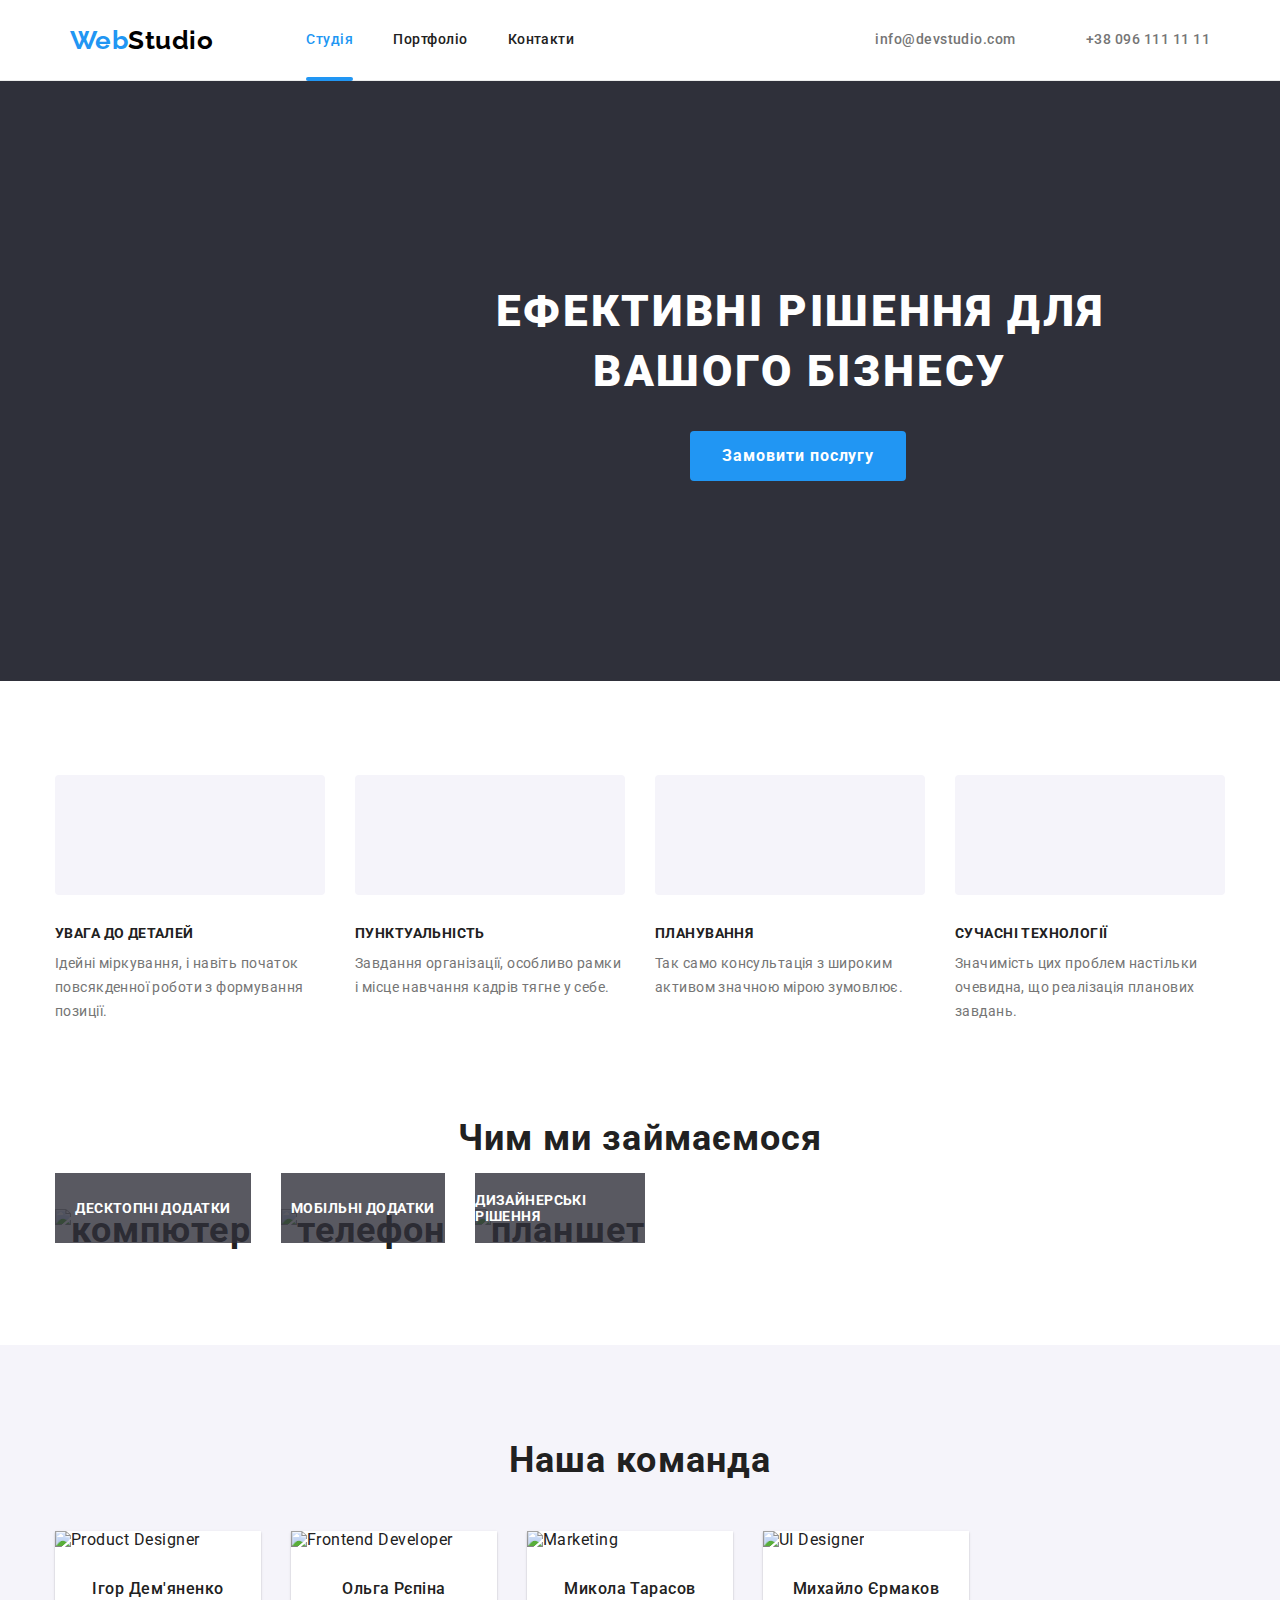
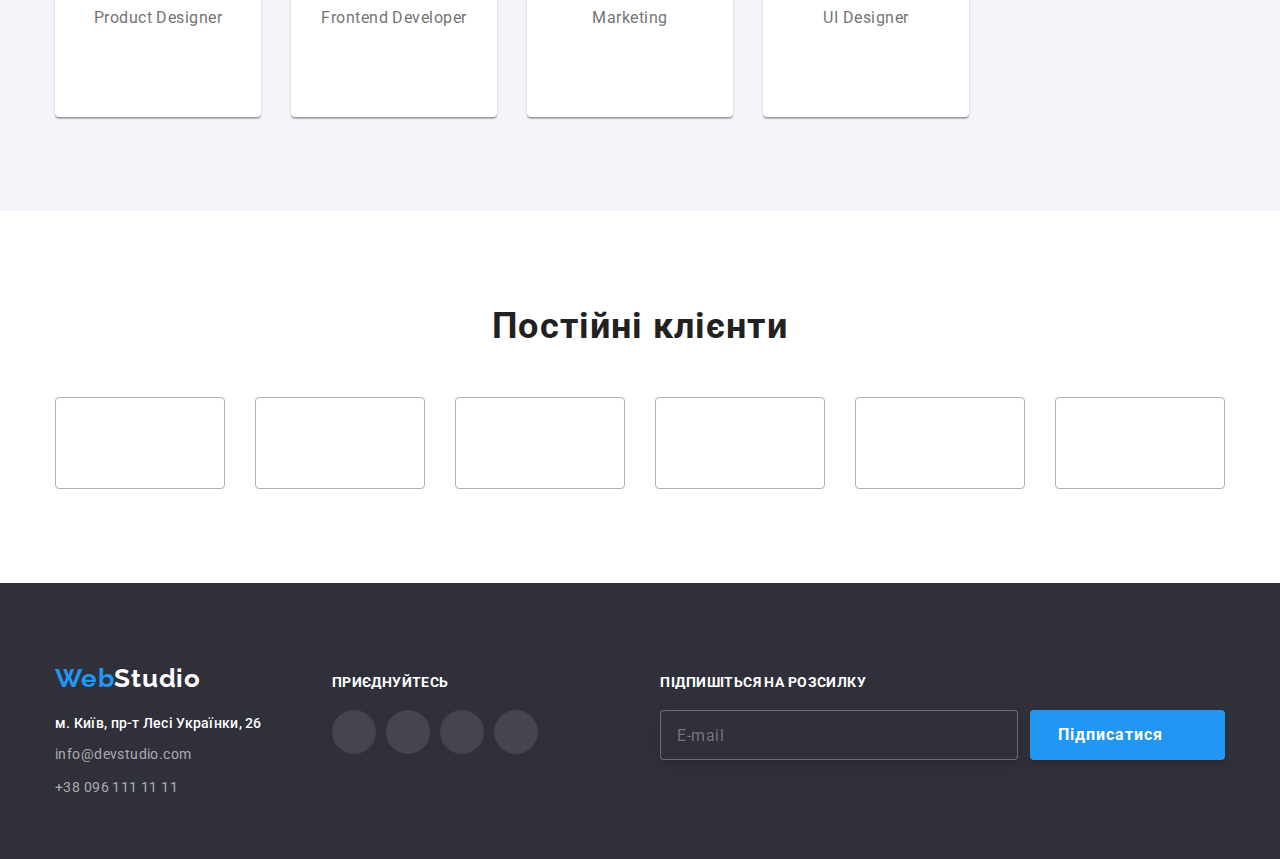
==== index.html @ cbb106f1 "home.7" ====
<!DOCTYPE html>
<html lang="uk">
	<head>
		<meta charset="UTF-8">
		<meta http-equiv="X-UA-Compatible" content="IE=edge">
		<meta name="viewport" content="width=device-width, initial-scale=1.0">
		<title>Portfolio</title>
		<link rel="stylesheet" href="https://cdn.jsdelivr.net/npm/modern-normalize@1.1.0/modern-normalize.min.css">
		<link rel="stylesheet" href="./css/main.min.css">
		<link rel="preconnect" href="https://fonts.googleapis.com">
		<link rel="preconnect" href="https://fonts.gstatic.com" crossorigin>
		<link
			href="https://fonts.googleapis.com/css2?family=Raleway:wght@700&family=Roboto:wght@400;500;700;900&display=swap" rel="stylesheet">
	</head>
	<body class="body">
		<header class="header">
			<div class="container header__container">
				<nav class="header__nav">
				  <a href="./index.html" class="header__logo link"> <span>Web</span>Studio</a>
				  <ul class="header__list list">
					<li class="header__item">
					  <a href="./index.html" class="header__link link header__current">Студія</a>
					</li>
					<li class="header__item">
					  <a href="./portfolio.html" class="header__link link">Портфоліо</a>
					</li>
					<li class="header__item"><a href="#" class="header__link link">Контакти</a></li>
				  </ul>
				</nav>
				<ul class="header__contacts list">
				  <li class="header__contacts-item">
					<a href="mailtu:info@devstudio.com" class="header__contacts-link link">
					  <svg class="header__contacts-icon header__icon-mail" >
						<use href="./images/icons.svg#icon-envelope"></use>
					  </svg>
					  <span>info@devstudio.com</span>
					</a>
				  </li>
				  <li class="header__contacts-item">
					<a href="tel:+380961111111" class="header__contacts-link link">
					  <svg class="header__contacts-icon header__icon-tel">
						<use href="./images/icons.svg#icon-smartphone"></use>
					  </svg>
					  <span>+38 096 111 11 11</span>
					</a>
				  </li>
				</ul>
			  </div>
			
		</header>
		<main>
			<section class="hero">
				<div class="container">
					<h1 class="hero__title">Ефективні рішення для вашого бізнесу</h1>
					<button class="hero__button" data-modal-open type="button"><span>Замовити послугу</span> </button>
				</div>
			</section>
			<section class="benefits">
				<div class="container">
				  <h2 class="visually-hidden">Наші переваги</h2>
				  <ul class="benefits__list list">
					<li class="benefits__item">
					  <div class="benefits__wrapper-icon">
						<svg class="benefits__icon">
						  <use href="./images/icons.svg#icon-antenna"></use>
						</svg>
					  </div>
					  <h3>УВАГА ДО ДЕТАЛЕЙ</h3>
					  <p >Ідейні міркування, і навіть початок повсякденної роботи з формування позиції.</p>
					</li>
					<li class="benefits__item">
					  <div class="benefits__wrapper-icon">
						<svg class="benefits__icon">
						  <use href="./images/icons.svg#icon-clock"></use>
						</svg>
					  </div>
					  <h3>ПУНКТУАЛЬНІСТЬ</h3>
					  <p>Завдання організації, особливо рамки і місце навчання кадрів тягне у себе.</p>
					</li>
					<li class="benefits__item">
					  <div class="benefits__wrapper-icon">
						<svg class="benefits__icon">
						  <use href="./images/icons.svg#icon-diagram"></use>
						</svg>
					  </div>
					  <h3>ПЛАНУВАННЯ</h3>
					  <p>Так само консультація з широким активом значною мірою зумовлює.</p>
					</li>
					<li class="benefits__item">
					  <div class="benefits__wrapper-icon">
						<svg class="benefits__icon">
						  <use href="./images/icons.svg#icon-astronaut"></use>
						</svg>
					  </div>
					  <h3>СУЧАСНІ ТЕХНОЛОГІЇ</h3>
					  <p>Значимість цих проблем настільки очевидна, що реалізація планових завдань.</p>
					</li>
				  </ul>
				</div>
			  </section>
			<section class="work">
				<div class="container">
					<h2 class="title work__title">Чим ми займаємося</h2>
				<ul class="work__list">
					<li class="list">
						<div class="work__card"><p class="work__text ">Десктопні додатки</p></div>
						<img src="images/box1.jpg" width="370" alt="компютер">
					</li>
					<li class="list work__picture">
						<div class="work__card"><p class="work__text ">Мобільні додатки</p></div>
						<img src="images/box2.jpg" width="370" alt="телефон">
					</li>
					<li class="list">
						<div class="work__card"><p class="work__text">Дизайнерські рішення</p></div>
						<img src="images/box3.jpg" width="370" alt="планшет">
					</li>
				</ul>
				</div>
			
			</section>
			<section class="team">
				<div class="container"><h2 class="team__title">Наша команда</h2>
					<ul class="team__set">
						<li class="list team__card">
							<img src="images/img4.jpg" alt="Product Designer" width="270">
							<div class="team__content">
								<h3 class="team__name">Ігор Дем'яненко</h3>
								<p class="team__work">Product Designer</p>
							
							<ul class="team__social list">
								<li class="team__social-item"><a href="" class="team__social-link link">
									<svg class="team__social-icons" width="20" height="20">
										<use href="./images/icons.svg#icon-instagram"></use>
									</svg>
								</a></li>
								<li class="team__social-item"><a href="" class="team__social-link link">			
									<svg class="team__social-icons" width="20" height="20">
										<use href="./images/icons.svg#icon-twitter"></use>
									</svg>
								</a></li>
								<li class="team__social-item"><a href="" class="team__social-link link">										
									<svg class="team__social-icons" width="20" height="20">
										<use href="./images/icons.svg#icon-facebook"></use>
									</svg>
								</a></li>
								<li class="team__social-item"><a href="" class="team__social-link link">									
									<svg class="team__social-icons" width="20" height="20">
										<use href="./images/icons.svg#icon-linkedin"></use>
									</svg>
								</a></li>
							</ul>
						</div>
						</li>
						<li class="list team__card">
							<img src="images/img1.jpg" alt="Frontend Developer" width="270">
							<div class="team__content">
								<h3 class="team__name">Ольга Рєпіна</h3>
								<p class="team__work">Frontend Developer</p>
								<ul class="team__social list">
									<li class="team__social-item"><a href="" class="team__social-link link">
										<svg class="team__social-icons" width="20" height="20">
											<use href="./images/icons.svg#icon-instagram"></use>
										</svg>
									</a></li>
									<li class="team__social-item"><a href="" class="team__social-link link">			
										<svg class="team__social-icons" width="20" height="20">
											<use href="./images/icons.svg#icon-twitter"></use>
										</svg>
									</a></li>
									<li class="team__social-item"><a href="" class="team__social-link link">										
										<svg class="team__social-icons" width="20" height="20">
											<use href="./images/icons.svg#icon-facebook"></use>
										</svg>
									</a></li>
									<li class="team__social-item"><a href="" class="team__social-link link">									
										<svg class="team__social-icons" width="20" height="20">
											<use href="./images/icons.svg#icon-linkedin"></use>
										</svg>
									</a></li>
								</ul>
							</div>
						</li>
						<li class="list team__card">
							<img src="images/img2.jpg" alt="Marketing" width="270">
							<div class="team__content">
								<h3 class="team__name">Микола Тарасов</h3>
								<p class="team__work">Marketing</p>
								<ul class="team__social list">
									<li class="team__social-item"><a href="" class="team__social-link link">
										<svg class="team__social-icons" width="20" height="20">
											<use href="./images/icons.svg#icon-instagram"></use>
										</svg>
									</a></li>
									<li class="team__social-item"><a href="" class="team__social-link link">			
										<svg class="team__social-icons" width="20" height="20">
											<use href="./images/icons.svg#icon-twitter"></use>
										</svg>
									</a></li>
									<li class="team__social-item"><a href="" class="team__social-link link">										
										<svg class="team__social-icons" width="20" height="20">
											<use href="./images/icons.svg#icon-facebook"></use>
										</svg>
									</a></li>
									<li class="team__social-item"><a href="" class="team__social-link link">									
										<svg class="team__social-icons" width="20" height="20">
											<use href="./images/icons.svg#icon-linkedin"></use>
										</svg>
									</a></li>
								</ul>
							</div>
						</li>
						<li class="list team__card">
							<img src="images/img3.jpg" alt="UI Designer" width="270">
							<div class="team__content">
								<h3 class="team__name">Михайло Єрмаков</h3>
								<p class="team__work">UI Designer</p>
								<ul class="team__social list">
									<li class="team__social-item"><a href="" class="team__social-link link">
										<svg class="team__social-icons" width="20" height="20">
											<use href="./images/icons.svg#icon-instagram"></use>
										</svg>
									</a></li>
									<li class="team__social-item"><a href="" class="team__social-link link">			
										<svg class="team__social-icons" width="20" height="20">
											<use href="./images/icons.svg#icon-twitter"></use>
										</svg>
									</a></li>
									<li class="team__social-item"><a href="" class="team__social-link link">										
										<svg class="team__social-icons" width="20" height="20">
											<use href="./images/icons.svg#icon-facebook"></use>
										</svg>
									</a></li>
									<li class="team__social-item"><a href="" class="team__social-link link">									
										<svg class="team__social-icons" width="20" height="20">
											<use href="./images/icons.svg#icon-linkedin"></use>
										</svg>
									</a></li>
								</ul>
							</div>
						</li>
					</ul>
				</div>
				
			</section>
			<section class="clients ">
				<div class="container">
				  <h2 class="clients__titel">Постійні клієнти</h2>
				  <ul class="clients__list list">
					<li class="clients__item">
					  <a href="" class="clients__link">
						<svg class="clients__icon" 	width="106" 
						height="60">
						  <use href="./images/icons.svg#icon-group-yasco"></use>
						</svg>
					  </a>
					</li>
					<li class="clients__item">
					  <a href="" class="clients__link">
						<svg class="clients__icon" width="106" 
						height="60">
						  <use href="./images/icons.svg#icon-group-tagline-here"></use>
						</svg>
					  </a>
					</li>
					<li class="clients__item">
					  <a href="" class="clients__link">
						<svg class="clients__icon" width="106" 
						height="60">
						  <use href="./images/icons.svg#icon-group-company"></use>
						</svg>
					  </a>
					</li>
					<li class="clients__item">
					  <a href="" class="clients__link">
						<svg class="clients__icon" width="106" 
						height="60">
						  <use href="./images/icons.svg#icon-group-foster"></use>
						</svg>
					  </a>
					</li>
					<li class="clients__item">
					  <a href="" class="clients__link">
						<svg class="clients__icon" width="106" 
						height="60">
						  <use href="./images/icons.svg#icon-group-brand"></use>
						</svg>
					  </a>
					</li>
					<li class="clients__item">
					  <a href="" class="clients__link">
						<svg class="clients__icon" width="106" 
						height="60">
						  <use href="./images/icons.svg#icon-group-tagline"></use>
						</svg>
					  </a>
					</li>
				  </ul>
				</div>
			  </section>
		</main>
		<footer class="footer">
			
				<address class="footer__adress">
					<div class="container footer__box">
						<div>
							<a class=" footer__logo link" href="">Web<span class="footer__span">Studio</span>
				 			 </a>
					<ul class="link footer__link">
						<li class="list">
							<a
								class="footer__first-list footer__contacts  link"
								href="https://www.google.com/maps/d/embed?mid=10uSM3H-mIU3GznYo2szRIEphczw&hl=en_US&ehbc=2E312F"
								target="_blank"
								rel="noopener noreferrer nofolow"
							>
								м. Київ, пр-т Лесі Українки, 26
							</a>
						</li>
						<li class="list footer__second-list">
							<a class="footer__mail-tel footer__contacts link " href="mailto:info@devstudio.com">info@devstudio.com</a>
						</li>
						<li class="list">
							<a class="footer__mail-tel footer__contacts  link" href="tel:+380961111111">+38 096 111 11 11</a>
						</li>
					</ul>
				          </div>
				<div class=" footer__social">
					<p class="footer__text">ПРИЄДНУЙТЕСЬ</p>
					<ul class="social">
						<li class="social__item list"><a class="social__link" href=""><svg class="social__icons" width="20" height="20">
							<use href="./images/icons.svg#icon-instagram"></use>
						</svg></a></li>
						<li class="social__item list"><a class="social__link" href=""><svg class="social__icons" width="20" height="20">
							<use href="./images/icons.svg#icon-twitter"></use>
						</svg></a></li>
						<li class="social__item list"><a class="social__link" href=""><svg class="social__icons" width="20" height="20">
							<use href="./images/icons.svg#icon-facebook"></use>
						</svg></a></li>
						<li class="social__item list"><a class="social__link" href=""><svg class="social__icons" width="20" height="20">
							<use href="./images/icons.svg#icon-linkedin"></use>
						</svg></a></li>
					</ul>
				</div>
				<div class="footer__sign">
				<p class="footer__text-sign">Підпишіться на розсилку</p>
				<div class="footer__sign-div">
					<label><input 
						id="E-mail"
						class="footer__input"
						name="E-mail" 
						required
						placeholder="E-mail">
					</label>
						<button type="submit" class="footer__sign-button">
							Підписатися
						<svg class="footer__sign-icon" width="24" height="24">
							<use href="./images/icons.svg#icon-send"></use>
						</svg>
						</button>
					
					</div>
				</div>
			</div>
			</address>
	
	</footer>
	<div class="backdrop is-hidden" data-modal>
		<div class="modal ">
			<button class="modal__button " data-modal-close>
				<svg class="modal__icon" width="18" height="18">
					<use href="./images/icons.svg#icon-close"></use>
				</svg>
			
			</button>
			<form name="contact-centr">
				<p class="modal__title">Залиште свої дані, ми вам передзвонимо</p>
				<label for="user-name" class="modal__lable"><span class="modal__text">Ім'я</span></label>
				<div class="modal__input-svg">
				<input 
					id="user-name"
					name="user-name" 
					type="text" 
					class="modal__input"
					autofocus
					required>
					<svg class="modal__icon-svg" width="18" height="18">
						<use href="./images/icons.svg#icon-person-black"></use>
					</svg>
				</div>
				<label for="user-tel" class="lable-one"><span class="modal__text">Телефон</span></label>
				<div class="modal__input-svg">
				<input 
					id="user-tel"
					name="user-tel" 
					type="tel" 
					class="modal__input"
					required>
					<svg class="modal__icon-svg" width="18" height="18">
						<use href="./images/icons.svg#icon-phone-black"></use>
					</svg>
				</div>
				<label for="user-mail" class="lable-one"> <span class="modal__text">Пошта</span></label>
				<div class="modal__input-svg last-input">
				<input 
					id="user-mail"
					name="user-mail" 
					type="email" 
					class="modal__input"
					required>
					<svg class="modal__icon-svg" width="18" height="18">
						<use href="./images/icons.svg#icon-email-black" ></use>
					</svg>
				</div>
				<label for="textarea" ><span class="modal__text">Коментар</span>
					<textarea 
					id="textarea"
					name="user-coment" 
					placeholder="Введіть текст" 
					class="modal__textarea"></textarea></label>
			
				<div class="modal__checkbox">
					<input 
					id="checkbox" 
					type="checkbox" 
					name="checkbox" 
					class="visually-hidden" 
					required>
					<label for="checkbox" class="modal__checkbox-lable">
						<span class="modal__icon-wrapper">
							<svg class="modal__icon-check" width="13" height="10">
								<use href="./images/icons.svg#icon-vector"></use>
							</svg>
						</span>
						<span class="modal__text-accept">Погоджуюся з розсилкою та приймаю <a href="" class="modal__contract">Умови договору</a></span>
					</label>
				</div>
					
				<div class="modal__button-last">
					<button type="submit" class="modal__button-send">Відправити</button>
				</div>  
				
			</form>
		</div>
	</div>
	<script src="./js/modal.js"></script>
	</body>

</html>
---- css/main.min.css ----
h1,h2,p,ul{margin:0px;padding:0px}.container{width:1200px;margin-left:auto;margin-right:auto;padding:0 15px}.list{padding:0;margin:0;list-style:none}.link{text-decoration:none}.visually-hidden{text-align:center;color:#212121;position:absolute;white-space:nowrap;width:1px;height:1px;overflow:hidden;border:0;padding:0;clip:rect(0 0 0 0);-webkit-clip-path:inset(50%);clip-path:inset(50%);margin:-1px}body{font-family:"Roboto",sans-serif;background-color:#fff;font-weight:400;letter-spacing:.03em;color:#212121}html{-webkit-box-sizing:border-box;box-sizing:border-box}.hero{background:#2f303a;padding-top:200px;padding-bottom:200px;background-image:-webkit-gradient(linear, left top, left bottom, from(rgba(47, 48, 58, 0.4)), to(rgba(47, 48, 58, 0.4))),url(../images/hero-photo.jpg);background-image:linear-gradient(rgba(47, 48, 58, 0.4), rgba(47, 48, 58, 0.4)),url(../images/hero-photo.jpg);background-size:cover;width:1600px;margin-left:auto;margin-right:auto;background-position:center;background-repeat:no-repeat;height:600px}.hero__title{font-weight:900;font-size:44px;line-height:1.3636363636;letter-spacing:.06em;color:#fff;text-transform:uppercase;margin-left:215px;margin-right:215px;text-align:center;margin-bottom:30px}.hero__button{border:none;font-weight:700;font-size:16px;line-height:1.875;letter-spacing:.06em;color:#fff;background:#2196f3;border-radius:4px;padding:10px 32px;margin-left:475px;cursor:pointer;-webkit-transition:background 250ms cubic-bezier(0.4, 0, 0.2, 1);transition:background 250ms cubic-bezier(0.4, 0, 0.2, 1)}.hero__button:hover{background:#188ce8;-webkit-box-shadow:0px 4px 4px rgba(0,0,0,.15);box-shadow:0px 4px 4px rgba(0,0,0,.15)}.modal__button:hover .modal__icon{fill:#2196f3}.modal .modal__button{display:-webkit-box;display:-ms-flexbox;display:flex;-webkit-box-pack:center;-ms-flex-pack:center;justify-content:center;-webkit-box-align:center;-ms-flex-align:center;align-items:center;width:30px;height:30px;border-radius:50%;border:1px solid rgba(131,85,85,.1);background-color:#fff;cursor:pointer;position:absolute;top:8px;right:8px;background-color:rgba(0,0,0,0);-webkit-transition:fill 250ms cubic-bezier(0.4, 0, 0.2, 1);transition:fill 250ms cubic-bezier(0.4, 0, 0.2, 1)}.footer__sign-button{border:none;font-weight:700;font-size:16px;line-height:1.875;display:-webkit-box;display:-ms-flexbox;display:flex;-webkit-box-align:center;-ms-flex-align:center;align-items:center;text-align:center;letter-spacing:.06em;color:#fff;padding:10px 28px;background:#2196f3;-webkit-box-shadow:0px 4px 4px rgba(0,0,0,.15);box-shadow:0px 4px 4px rgba(0,0,0,.15);border-radius:4px;cursor:pointer;-webkit-transition:background 250ms cubic-bezier(0.4, 0, 0.2, 1);transition:background 250ms cubic-bezier(0.4, 0, 0.2, 1);margin-left:12px}.footer__sign-button:hover{background:#188ce8;-webkit-box-shadow:0px 4px 4px rgba(0,0,0,.15);box-shadow:0px 4px 4px rgba(0,0,0,.15)}.modal__button-last{-webkit-box-align:center;-ms-flex-align:center;align-items:center;text-align:center}.modal__button-send{border:none;font-weight:700;font-size:16px;line-height:1.875;letter-spacing:.06em;color:#fff;padding:10px 52px;background:#2196f3;border-radius:4px;cursor:pointer;-webkit-transition:background,-webkit-box-shadow 250ms cubic-bezier(0.4, 0, 0.2, 1);transition:background,-webkit-box-shadow 250ms cubic-bezier(0.4, 0, 0.2, 1);transition:background,box-shadow 250ms cubic-bezier(0.4, 0, 0.2, 1);transition:background,box-shadow 250ms cubic-bezier(0.4, 0, 0.2, 1),-webkit-box-shadow 250ms cubic-bezier(0.4, 0, 0.2, 1);margin-top:30px}.modal__button-send:hover{background:#188ce8;-webkit-box-shadow:0px 4px 4px rgba(0,0,0,.15);box-shadow:0px 4px 4px rgba(0,0,0,.15)}.main__button-portfolio{font-weight:500;font-size:16px;line-height:1.625;letter-spacing:.03em;color:#212121;font-family:inherit;background-color:#f5f4fa;border-radius:4px;border:none;-webkit-transition:color,background,-webkit-box-shadow 250ms cubic-bezier(0.4, 0, 0.2, 1);transition:color,background,-webkit-box-shadow 250ms cubic-bezier(0.4, 0, 0.2, 1);transition:color,background,box-shadow 250ms cubic-bezier(0.4, 0, 0.2, 1);transition:color,background,box-shadow 250ms cubic-bezier(0.4, 0, 0.2, 1),-webkit-box-shadow 250ms cubic-bezier(0.4, 0, 0.2, 1)}.main__button-portfolio-first{padding:6px 25px}.main__portfolio-button{padding:6px 22px}.modal__button-last{margin-right:0px}.main__button-portfolio:hover{cursor:pointer;background-color:#2196f3;-webkit-box-shadow:0px 3px 1px rgba(0,0,0,.1),0px 1px 2px rgba(0,0,0,.08),0px 2px 2px rgba(0,0,0,.12);box-shadow:0px 3px 1px rgba(0,0,0,.1),0px 1px 2px rgba(0,0,0,.08),0px 2px 2px rgba(0,0,0,.12);border-radius:4px;color:#fff}.header{border-bottom:1px solid #ececec}.header__container{display:-webkit-box;display:-ms-flexbox;display:flex}.header__nav{display:-webkit-box;display:-ms-flexbox;display:flex;padding-left:15px}.header__nav .header__item:not(:last-child){margin-right:40px}.header__logo{display:-webkit-box;display:-ms-flexbox;display:flex;-webkit-box-align:center;-ms-flex-align:center;align-items:center;font-family:"Raleway";font-size:26px;font-weight:700;line-height:1.19;color:#000}.header__logo span{color:#2196f3}.header__list{display:-webkit-box;display:-ms-flexbox;display:flex;margin-left:93px}.header__link{position:relative;display:block;padding-top:32px;padding-bottom:32px;font-weight:500;font-size:14px;line-height:1.14;color:#212121;-webkit-transition:color 250ms cubic-bezier(0.4, 0, 0.2, 1);transition:color 250ms cubic-bezier(0.4, 0, 0.2, 1)}.header__current::after{content:"";position:absolute;left:0;bottom:-1px;display:block;width:100%;height:4px;background-color:#2196f3;border-radius:2px}.header__link:hover{color:#2196f3}.header__link:focus{color:#2196f3}.header__contacts{display:-webkit-box;display:-ms-flexbox;display:flex;margin-left:auto;padding-right:15px;-webkit-box-align:center;-ms-flex-align:center;align-items:center}.header__contacts .header__contacts-item+.header__contacts-item{margin-left:50px}.header__current{color:#2196f3}.header__contacts-link{display:-webkit-inline-box;display:-ms-inline-flexbox;display:inline-flex;padding-top:32px;padding-bottom:32px;font-weight:500;font-size:14px;line-height:1.14;color:#757575;-webkit-transition:color 250ms cubic-bezier(0.4, 0, 0.2, 1);transition:color 250ms cubic-bezier(0.4, 0, 0.2, 1)}.header__contacts-link:hover{color:#2196f3;stroke:#2196f3}.header__contacts-link:focus{color:#2196f3;stroke:#2196f3}.header__contacts-icon{-ms-flex-item-align:center;align-self:center;margin-right:10px}.header__icon-mail{width:16px;height:12px;fill:#afb1b8}.header__icon-tel{width:10px;height:16px;fill:#afb1b8}.clients{padding-top:94px;padding-bottom:94px;text-align:center}.clients__titel{font-weight:700;font-size:36px;line-height:1.1666666667;text-align:center;letter-spacing:.03em;color:#212121}.clients__list{display:-webkit-inline-box;display:-ms-inline-flexbox;display:inline-flex;margin-top:50px}.clients__item{-webkit-transition:border 250ms cubic-bezier(0.4, 0, 0.2, 1);transition:border 250ms cubic-bezier(0.4, 0, 0.2, 1)}.clients__item:not(:last-child){margin-right:30px}.clients__link{width:170px;height:92px;border:1px solid #afb1b8;border-radius:4px;display:-webkit-box;display:-ms-flexbox;display:flex;-webkit-box-pack:center;-ms-flex-pack:center;justify-content:center;-webkit-box-align:center;-ms-flex-align:center;align-items:center}.clients__link:hover{border-color:#2196f3}.clients__link:hover .clients__icon{fill:#2196f3}.clients__icon{-webkit-transition:fill 250ms cubic-bezier(0.4, 0, 0.2, 1);transition:fill 250ms cubic-bezier(0.4, 0, 0.2, 1);fill:#afb1b8}.footer{background:#2f303a;padding-top:60px;padding-bottom:60px}.footer__adress{margin-top:20px}.footer__box{display:-webkit-box;display:-ms-flexbox;display:flex;-webkit-box-align:baseline;-ms-flex-align:baseline;align-items:baseline}.footer__logo{font-family:"Raleway";font-weight:700;font-size:26px;line-height:1.1923076923;letter-spacing:.03em;font-style:initial;color:#2196f3}.footer__span{color:#fff}.footer__link{margin-top:20px}.footer__first-list{font-weight:400;font-size:14px;line-height:1.7142857143;letter-spacing:.03em;color:#fff}.footer__contacts{font-weight:500;font-size:14px;line-height:1.1428571429;letter-spacing:.02em;font-style:normal;-webkit-transition:color 250ms cubic-bezier(0.4, 0, 0.2, 1);transition:color 250ms cubic-bezier(0.4, 0, 0.2, 1)}.footer__contacts:last-child{margin-top:6px}.footer__contacts:hover{color:#2196f3}.footer__second-list{margin-top:9px;margin-bottom:9px}.footer__mail-tel{font-weight:400;font-size:14px;line-height:1.7142857143;letter-spacing:.03em;color:rgba(255,255,255,.6)}.footer__sign{margin-left:auto}.footer__text-sign{font-weight:700;font-size:14px;line-height:1.1428571429;letter-spacing:.03em;text-transform:uppercase;color:#fff;margin-bottom:20px;font-style:initial}.footer__sign-div{display:-webkit-box;display:-ms-flexbox;display:flex}.footer__input{font-weight:400;font-size:16px;line-height:1.25;letter-spacing:.03em;border:1px solid rgba(255,255,255,.3);color:rgba(255,255,255,.6);-webkit-filter:drop-shadow(0px 4px 4px rgba(0, 0, 0, 0.15));filter:drop-shadow(0px 4px 4px rgba(0, 0, 0, 0.15));border-radius:4px;width:358px;height:50px;outline:none;background-color:#2f303a;padding-left:16px}.footer__input:hover{border:1px solid #2196f3}.footer__input:focus{border-color:#2196f3}.footer__sign-icon{margin-left:10px;cursor:pointer}.footer__text{font-weight:700;font-size:14px;line-height:1.1428571429;letter-spacing:.03em;text-transform:uppercase;color:#fff;margin-bottom:20px;font-style:initial}.footer__social{margin-left:70px}.team{background:#f5f4fa;padding-top:94px;padding-bottom:94px}.team__title{font-weight:700;font-size:36px;line-height:1.1666666667;letter-spacing:.03em;color:#212121;text-align:center;margin-bottom:50px}.team__set{padding:0;margin:0;list-style:none;display:-webkit-box;display:-ms-flexbox;display:flex}.team__card{margin-right:30px;background:#fff;-webkit-box-shadow:0px 1px 3px rgba(0,0,0,.12),0px 1px 1px rgba(0,0,0,.14),0px 2px 1px rgba(0,0,0,.2);box-shadow:0px 1px 3px rgba(0,0,0,.12),0px 1px 1px rgba(0,0,0,.14),0px 2px 1px rgba(0,0,0,.2);border-radius:0px 0px 4px 4px}.team__card:last-child{margin-right:0px}.team__content{padding-top:30px;padding-bottom:30px;-webkit-box-align:center;-ms-flex-align:center;align-items:center}.team__name{font-weight:500;font-size:16px;line-height:1.1875;letter-spacing:.03em;color:#212121;margin-bottom:10px;text-align:center;margin-top:0px}.team__work{font-weight:400;font-size:16px;line-height:1.1875;letter-spacing:.03em;color:#757575;text-align:center;margin-bottom:16px}.team__social{display:-webkit-box;display:-ms-flexbox;display:flex;-webkit-box-pack:center;-ms-flex-pack:center;justify-content:center}.team__social-item{width:44px;height:44px;margin-right:10px}.team__social-item:last-child{margin-right:0px}.team__social-link{width:100%;height:100%;display:-webkit-inline-box;display:-ms-inline-flexbox;display:inline-flex;-webkit-box-align:center;-ms-flex-align:center;align-items:center;-webkit-box-pack:center;-ms-flex-pack:center;justify-content:center;border-radius:50%;-webkit-transition:background 250ms cubic-bezier(0.4, 0, 0.2, 1);transition:background 250ms cubic-bezier(0.4, 0, 0.2, 1);-webkit-transition:color,fill 250ms cubic-bezier(0.4, 0, 0.2, 1);transition:color,fill 250ms cubic-bezier(0.4, 0, 0.2, 1)}.team__social-link:hover{background-color:#2196f3}.team__social-link:hover .team__social-icons{fill:#fff}.team__social-link:focus .team__social-icons{fill:#fff}.team__social-icons{fill:#afb1b8;-webkit-transition:fill 250ms cubic-bezier(0.4, 0, 0.2, 1);transition:fill 250ms cubic-bezier(0.4, 0, 0.2, 1)}.work{padding-bottom:94px;background-color:#fff}.work__title{text-align:center;margin-bottom:50px;font-weight:700;font-size:36px;line-height:1.1666666667;letter-spacing:.03em;color:#212121}.work__list{font-weight:700;font-size:36px;line-height:1.1666666667;letter-spacing:.03em;color:#212121}.work__card{background-color:rgba(47,48,58,.8);position:absolute;width:100%;height:70px;bottom:8px;display:-webkit-box;display:-ms-flexbox;display:flex;-webkit-box-align:center;-ms-flex-align:center;align-items:center;-webkit-box-pack:center;-ms-flex-pack:center;justify-content:center}.work__text{font-weight:700;font-size:14px;line-height:1.1428571429;text-transform:uppercase;letter-spacing:.03em;color:#fff}.work__list{display:-webkit-box;display:-ms-flexbox;display:flex}.work__picture{margin-left:30px;margin-right:30px}.work .list{position:relative}.social{display:-webkit-box;display:-ms-flexbox;display:flex;-webkit-box-pack:center;-ms-flex-pack:center;justify-content:center;fill:#fff}.social__item{width:44px;height:44px;margin-right:10px}.social__item:last-child{margin-right:0px}.social__link{width:100%;height:100%;display:-webkit-box;display:-ms-flexbox;display:flex;-webkit-box-align:center;-ms-flex-align:center;align-items:center;-webkit-box-pack:center;-ms-flex-pack:center;justify-content:center;border-radius:50%;background-color:rgba(255,255,255,.1);-webkit-transition:color 250ms cubic-bezier(0.4, 0, 0.2, 1);transition:color 250ms cubic-bezier(0.4, 0, 0.2, 1);-webkit-transition:background 250ms cubic-bezier(0.4, 0, 0.2, 1);transition:background 250ms cubic-bezier(0.4, 0, 0.2, 1)}.social__link:hover{background-color:#2196f3}.social__icons{display:-webkit-box;display:-ms-flexbox;display:flex;-webkit-box-pack:center;-ms-flex-pack:center;justify-content:center;fill:#fff}.backdrop.is-hidden .modal{-webkit-transform:rotate(-180deg);transform:rotate(-180deg)}.backdrop{position:fixed;top:0;left:0;bottom:0;right:0;opacity:1;background-color:rgba(0,0,0,.2);-webkit-transition:opacity 250ms cubic-bezier(0.4, 0, 0.2, 1);transition:opacity 250ms cubic-bezier(0.4, 0, 0.2, 1)}.is-hidden{opacity:0;pointer-events:none}.modal{border-radius:4px;width:528px;padding:40px;background-color:#fff;position:absolute;-webkit-transition:-webkit-transform 250ms cubic-bezier(0.4, 0, 0.2, 1);transition:-webkit-transform 250ms cubic-bezier(0.4, 0, 0.2, 1);transition:transform 250ms cubic-bezier(0.4, 0, 0.2, 1);transition:transform 250ms cubic-bezier(0.4, 0, 0.2, 1), -webkit-transform 250ms cubic-bezier(0.4, 0, 0.2, 1);top:50%;left:50%;-webkit-transform:translate(-50%, -50%) rotate(0);transform:translate(-50%, -50%) rotate(0);-webkit-box-shadow:0px 1px 3px rgba(0,0,0,.12),0px 1px 1px rgba(0,0,0,.14),0px 2px 1px rgba(0,0,0,.2);box-shadow:0px 1px 3px rgba(0,0,0,.12),0px 1px 1px rgba(0,0,0,.14),0px 2px 1px rgba(0,0,0,.2)}.modal__icon{display:block;-webkit-box-pack:end;-ms-flex-pack:end;justify-content:flex-end;border-radius:50%;-webkit-transition:color,fill 250ms cubic-bezier(0.4, 0, 0.2, 1);transition:color,fill 250ms cubic-bezier(0.4, 0, 0.2, 1)}.modal__title{font-weight:700;font-size:20px;line-height:1.15;letter-spacing:.03em;color:#212121;margin-bottom:12px;text-align:center}.modal__lable{display:inline-block;margin-bottom:4px}.modal__text{font-weight:400;font-size:12px;line-height:1.1666666667;letter-spacing:.01em;color:#757575;margin-bottom:4px}.modal__input-svg{position:relative;margin-bottom:10px}.modal__input{border:1px solid rgba(33,33,33,.2);border-radius:4px;width:448px;height:40px;outline:none;padding-left:42px;-webkit-transition:fill 250ms cubic-bezier(0.4, 0, 0.2, 1);transition:fill 250ms cubic-bezier(0.4, 0, 0.2, 1);-webkit-transition:border 250ms cubic-bezier(0.4, 0, 0.2, 1);transition:border 250ms cubic-bezier(0.4, 0, 0.2, 1)}.modal__input:hover{border:1px solid #2196f3}.modal__input:focus{border-color:#2196f3}.modal__icon-svg{position:absolute;left:12px;top:11px;fill:#212121;cursor:pointer;-webkit-transition:color,fill 250ms cubic-bezier(0.4, 0, 0.2, 1);transition:color,fill 250ms cubic-bezier(0.4, 0, 0.2, 1)}.modal__icon-svg:hover{fill:#2196f3}.modal__input:hover+.modal__icon-svg{fill:#2196f3}.modal__input:focus+.modal__icon-svg{fill:#2196f3}.modal__textarea{width:448px;height:120px;border:1px solid rgba(33,33,33,.2);border-radius:4px;padding:12px 16px;resize:none;outline:none;margin-top:4px}.modal__textarea:hover{border:1px solid #2196f3}.modal__textarea:focus{border-color:#2196f3}.modal__checkbox{margin-top:20px}.modal__checkbox-lable{display:-webkit-box;display:-ms-flexbox;display:flex;-webkit-box-align:center;-ms-flex-align:center;align-items:center;-webkit-box-pack:center;-ms-flex-pack:center;justify-content:center}.modal__icon-wrapper{width:16px;height:15px;border:2px solid #212121;border-radius:2px;display:-webkit-box;display:-ms-flexbox;display:flex;-webkit-box-align:center;-ms-flex-align:center;align-items:center;-webkit-box-pack:center;-ms-flex-pack:center;justify-content:center;cursor:pointer}.modal__checkbox-lable .modal__icon-check{fill:rgba(0,0,0,0)}.modal__checkbox input:checked+.modal__checkbox-lable .modal__icon-wrapper{background-color:#2196f3;border:none}.modal__checkbox input:checked+.modal__checkbox-lable .modal__icon-check{fill:#fff}.modal__text-accept{font-weight:400;font-size:14px;line-height:1.7142857143;letter-spacing:.03em;color:#757575;cursor:pointer;margin-left:8px}.modal__contract{font-weight:400;font-size:14px;line-height:1.7142857143;letter-spacing:.03em;color:#2196f3}.main{padding-top:94px;padding-bottom:94px;border:none}.main__list-portfolio{margin-right:8px}.main__portfolio{font-weight:700;font-size:36px;line-height:1.1666666667;letter-spacing:.03em;color:#212121}.main__link-portfolio{display:-webkit-box;display:-ms-flexbox;display:flex;-webkit-box-pack:center;-ms-flex-pack:center;justify-content:center;margin-bottom:50px}.benefits{padding-top:94px;padding-bottom:94px}.benefits__list{display:-webkit-box;display:-ms-flexbox;display:flex;-ms-flex-wrap:wrap;flex-wrap:wrap}.benefits__item{width:calc((100% - 90px)/4);margin-right:30px}.benefits__item:nth-child(4n){margin-right:0}.benefits__item h3{font-weight:700;letter-spacing:.03em;font-size:14px;line-height:1.1428571429;color:#212121;margin-bottom:10px}.benefits__item p{color:#757575;font-weight:400;font-size:14px;line-height:1.7142857143;letter-spacing:.03em}.benefits__wrapper-icon{width:270px;height:120px;margin-bottom:30px;display:-webkit-box;display:-ms-flexbox;display:flex;-webkit-box-pack:center;-ms-flex-pack:center;justify-content:center;-webkit-box-align:center;-ms-flex-align:center;align-items:center;background:#f5f4fa;border-radius:4px}.benefits__icon{width:70px;height:70px}.project{display:-webkit-box;display:-ms-flexbox;display:flex;-webkit-box-pack:center;-ms-flex-pack:center;justify-content:center;-ms-flex-wrap:wrap;flex-wrap:wrap}.project__item{margin-right:30px;margin-bottom:30px;display:block;-webkit-box-pack:center;-ms-flex-pack:center;justify-content:center}.project__item:hover{-webkit-box-shadow:1px 1px rgba(0,0,0,.12),0px 4px 4px rgba(0,0,0,.06),1px 4px 6px rgba(0,0,0,.16);box-shadow:1px 1px rgba(0,0,0,.12),0px 4px 4px rgba(0,0,0,.06),1px 4px 6px rgba(0,0,0,.16)}.project__item:focus{-webkit-box-shadow:0px 1px 1px rgba(0,0,0,.12),0px 4px 4px rgba(0,0,0,.06),1px 4px 6px rgba(0,0,0,.16);box-shadow:0px 1px 1px rgba(0,0,0,.12),0px 4px 4px rgba(0,0,0,.06),1px 4px 6px rgba(0,0,0,.16)}.project__card{position:relative;overflow:hidden}.project__card img{display:block}.project__title{position:absolute;width:100%;height:100%;bottom:0px;left:0px;padding:63px 24px;text-align:left;background-color:#2196f3;font-size:18px;line-height:1.5555555556;letter-spacing:.03em;color:#fff;-webkit-transform:translateY(100%);transform:translateY(100%);-webkit-transition:-webkit-transform 250ms cubic-bezier(0.4, 0, 0.2, 1);transition:-webkit-transform 250ms cubic-bezier(0.4, 0, 0.2, 1);transition:transform 250ms cubic-bezier(0.4, 0, 0.2, 1);transition:transform 250ms cubic-bezier(0.4, 0, 0.2, 1), -webkit-transform 250ms cubic-bezier(0.4, 0, 0.2, 1)}.project__set{padding-top:20px;padding-bottom:20px;padding-left:24px;padding-right:24px;border-bottom:#eee 1px solid;border-right:#eee 1px solid;border-left:#eee 1px solid}.project__name-project{font-weight:700;font-size:18px;line-height:2;letter-spacing:.06em;color:#212121;margin-bottom:4px}.project__pretitle{font-weight:400;font-size:16px;line-height:1.875;letter-spacing:.03em;color:#757575}.project__right{margin-right:0px}.project__bottom{margin-bottom:0px}.project__item:hover .project__title,.project__item:focus .project__title{-webkit-transform:translateY(0);transform:translateY(0)}/*# sourceMappingURL=main.min.css.map */
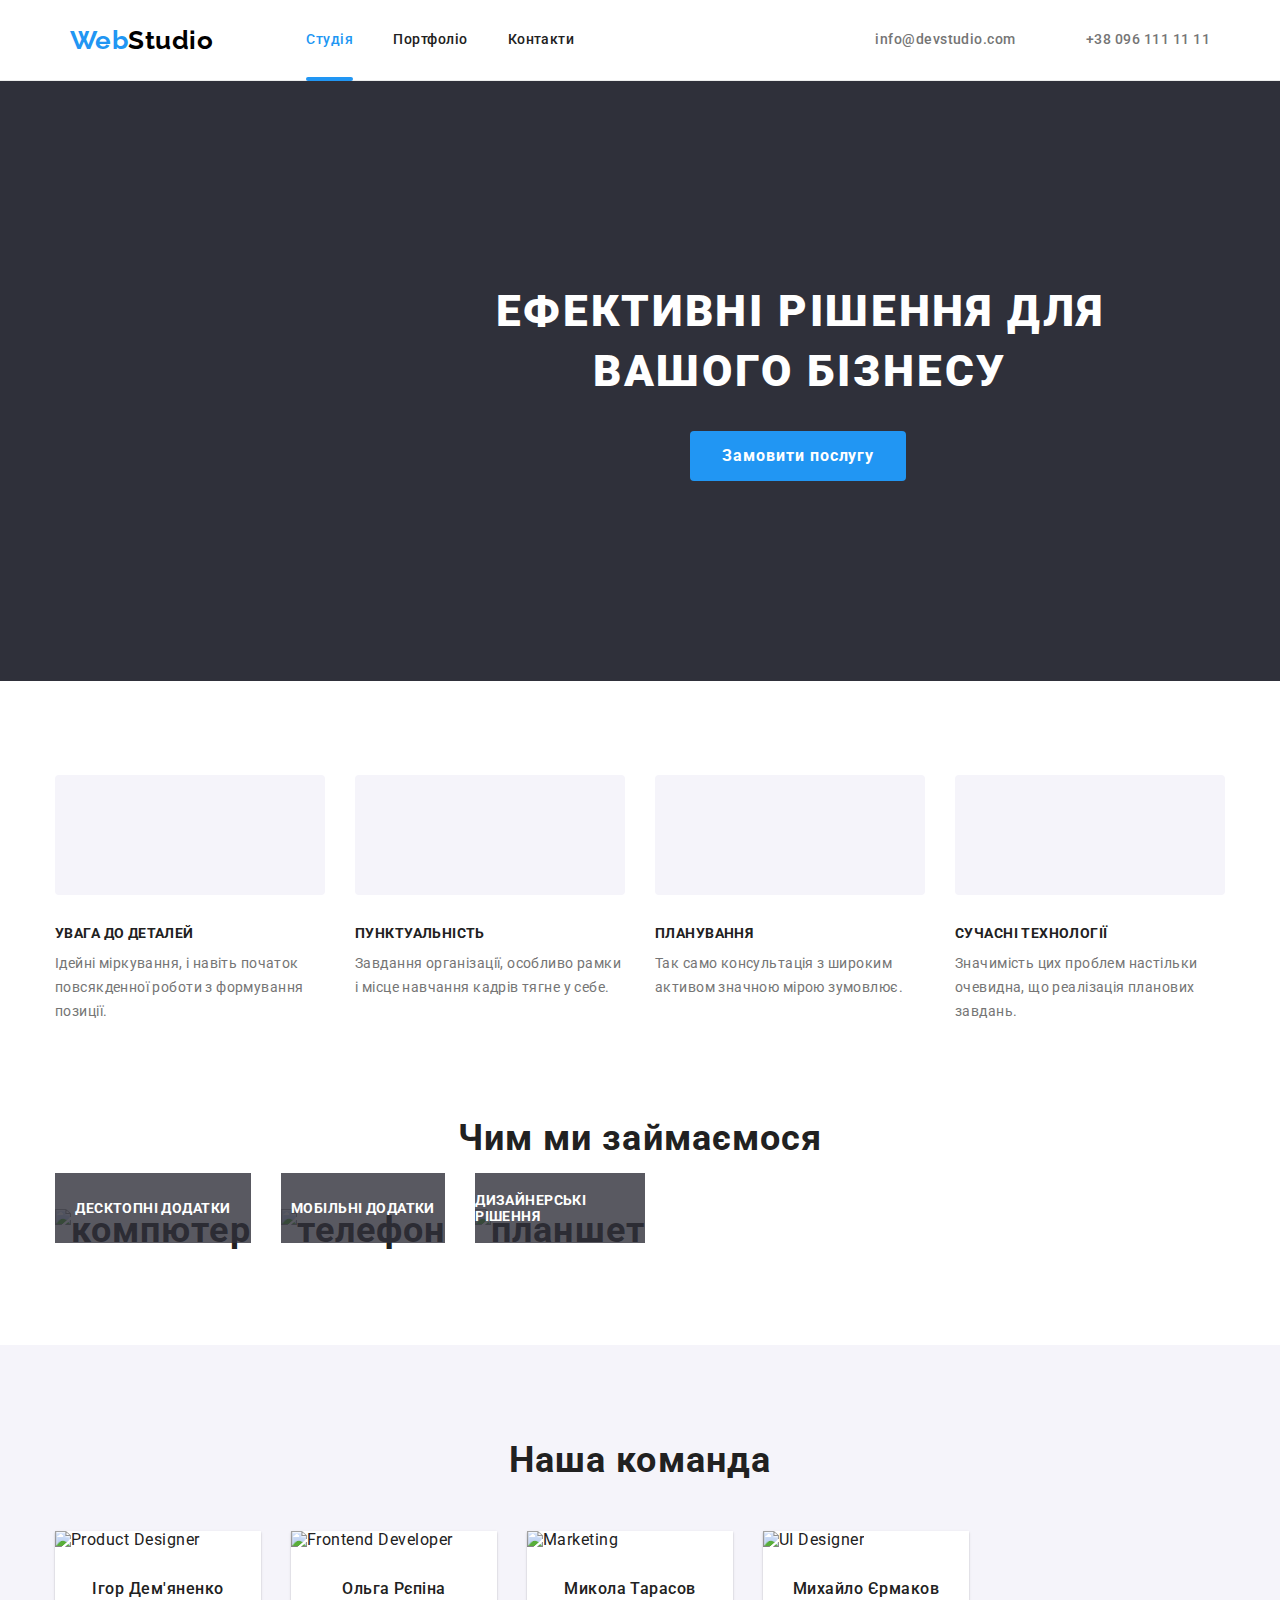
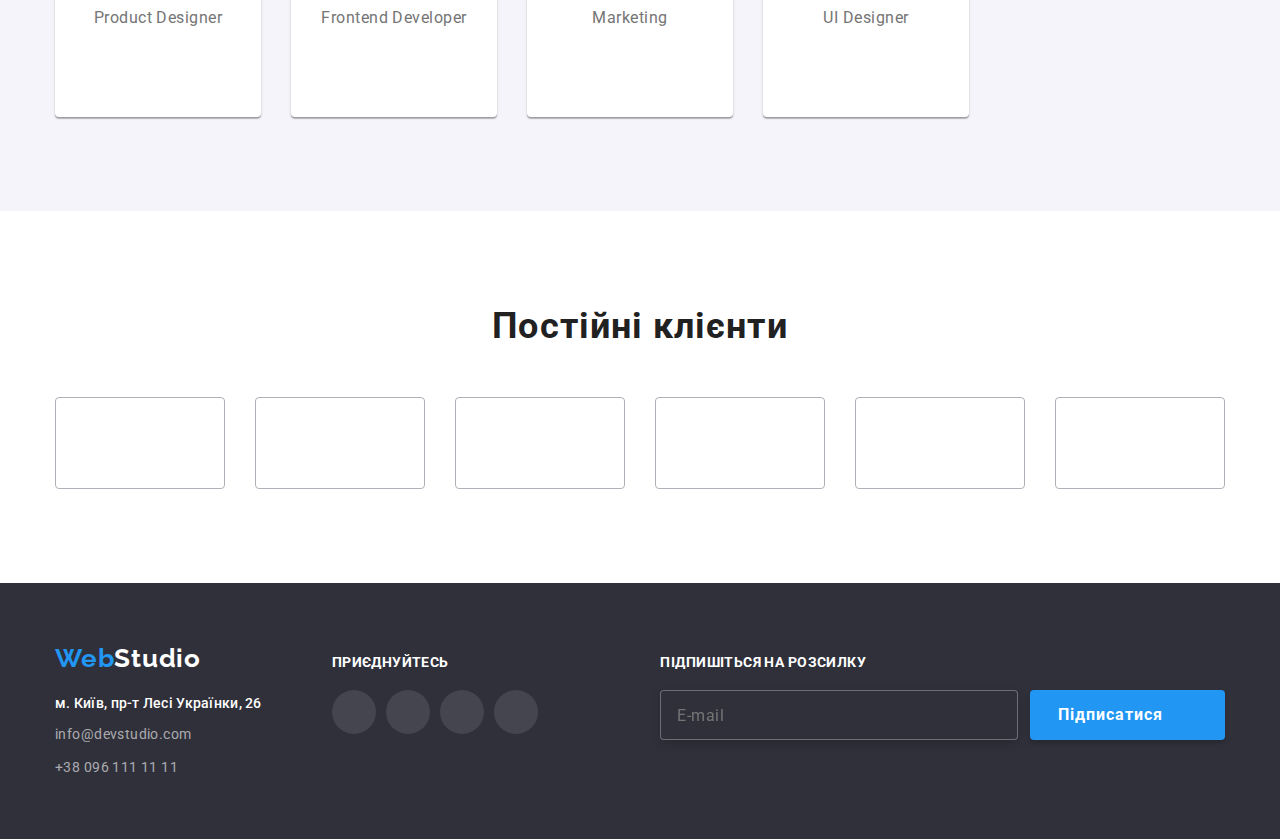
==== commit fcdada60: "svg" ====
--- a/index.html
+++ b/index.html
@@ -31,17 +31,15 @@
 				  <li class="header__contacts-item">
 					<a href="mailtu:info@devstudio.com" class="header__contacts-link link">
 					  <svg class="header__contacts-icon header__icon-mail" >
-						<use href="./images/icons.svg#icon-envelope"></use>
-					  </svg>
-					  <span>info@devstudio.com</span>
+						<use href="./images/icons.svg#icon-envelope" class="header__icon"></use>
+					  </svg>info@devstudio.com
 					</a>
 				  </li>
 				  <li class="header__contacts-item">
 					<a href="tel:+380961111111" class="header__contacts-link link">
 					  <svg class="header__contacts-icon header__icon-tel">
-						<use href="./images/icons.svg#icon-smartphone"></use>
-					  </svg>
-					  <span>+38 096 111 11 11</span>
+						<use href="./images/icons.svg#icon-smartphone" class="header__icon"></use>
+					  </svg>+38 096 111 11 11
 					</a>
 				  </li>
 				</ul>
--- a/css/main.min.css
+++ b/css/main.min.css
@@ -1 +1 @@
-h1,h2,p,ul{margin:0px;padding:0px}.container{width:1200px;margin-left:auto;margin-right:auto;padding:0 15px}.list{padding:0;margin:0;list-style:none}.link{text-decoration:none}.visually-hidden{text-align:center;color:#212121;position:absolute;white-space:nowrap;width:1px;height:1px;overflow:hidden;border:0;padding:0;clip:rect(0 0 0 0);-webkit-clip-path:inset(50%);clip-path:inset(50%);margin:-1px}body{font-family:"Roboto",sans-serif;background-color:#fff;font-weight:400;letter-spacing:.03em;color:#212121}html{-webkit-box-sizing:border-box;box-sizing:border-box}.hero{background:#2f303a;padding-top:200px;padding-bottom:200px;background-image:-webkit-gradient(linear, left top, left bottom, from(rgba(47, 48, 58, 0.4)), to(rgba(47, 48, 58, 0.4))),url(../images/hero-photo.jpg);background-image:linear-gradient(rgba(47, 48, 58, 0.4), rgba(47, 48, 58, 0.4)),url(../images/hero-photo.jpg);background-size:cover;width:1600px;margin-left:auto;margin-right:auto;background-position:center;background-repeat:no-repeat;height:600px}.hero__title{font-weight:900;font-size:44px;line-height:1.3636363636;letter-spacing:.06em;color:#fff;text-transform:uppercase;margin-left:215px;margin-right:215px;text-align:center;margin-bottom:30px}.hero__button{border:none;font-weight:700;font-size:16px;line-height:1.875;letter-spacing:.06em;color:#fff;background:#2196f3;border-radius:4px;padding:10px 32px;margin-left:475px;cursor:pointer;-webkit-transition:background 250ms cubic-bezier(0.4, 0, 0.2, 1);transition:background 250ms cubic-bezier(0.4, 0, 0.2, 1)}.hero__button:hover{background:#188ce8;-webkit-box-shadow:0px 4px 4px rgba(0,0,0,.15);box-shadow:0px 4px 4px rgba(0,0,0,.15)}.modal__button:hover .modal__icon{fill:#2196f3}.modal .modal__button{display:-webkit-box;display:-ms-flexbox;display:flex;-webkit-box-pack:center;-ms-flex-pack:center;justify-content:center;-webkit-box-align:center;-ms-flex-align:center;align-items:center;width:30px;height:30px;border-radius:50%;border:1px solid rgba(131,85,85,.1);background-color:#fff;cursor:pointer;position:absolute;top:8px;right:8px;background-color:rgba(0,0,0,0);-webkit-transition:fill 250ms cubic-bezier(0.4, 0, 0.2, 1);transition:fill 250ms cubic-bezier(0.4, 0, 0.2, 1)}.footer__sign-button{border:none;font-weight:700;font-size:16px;line-height:1.875;display:-webkit-box;display:-ms-flexbox;display:flex;-webkit-box-align:center;-ms-flex-align:center;align-items:center;text-align:center;letter-spacing:.06em;color:#fff;padding:10px 28px;background:#2196f3;-webkit-box-shadow:0px 4px 4px rgba(0,0,0,.15);box-shadow:0px 4px 4px rgba(0,0,0,.15);border-radius:4px;cursor:pointer;-webkit-transition:background 250ms cubic-bezier(0.4, 0, 0.2, 1);transition:background 250ms cubic-bezier(0.4, 0, 0.2, 1);margin-left:12px}.footer__sign-button:hover{background:#188ce8;-webkit-box-shadow:0px 4px 4px rgba(0,0,0,.15);box-shadow:0px 4px 4px rgba(0,0,0,.15)}.modal__button-last{-webkit-box-align:center;-ms-flex-align:center;align-items:center;text-align:center}.modal__button-send{border:none;font-weight:700;font-size:16px;line-height:1.875;letter-spacing:.06em;color:#fff;padding:10px 52px;background:#2196f3;border-radius:4px;cursor:pointer;-webkit-transition:background,-webkit-box-shadow 250ms cubic-bezier(0.4, 0, 0.2, 1);transition:background,-webkit-box-shadow 250ms cubic-bezier(0.4, 0, 0.2, 1);transition:background,box-shadow 250ms cubic-bezier(0.4, 0, 0.2, 1);transition:background,box-shadow 250ms cubic-bezier(0.4, 0, 0.2, 1),-webkit-box-shadow 250ms cubic-bezier(0.4, 0, 0.2, 1);margin-top:30px}.modal__button-send:hover{background:#188ce8;-webkit-box-shadow:0px 4px 4px rgba(0,0,0,.15);box-shadow:0px 4px 4px rgba(0,0,0,.15)}.main__button-portfolio{font-weight:500;font-size:16px;line-height:1.625;letter-spacing:.03em;color:#212121;font-family:inherit;background-color:#f5f4fa;border-radius:4px;border:none;-webkit-transition:color,background,-webkit-box-shadow 250ms cubic-bezier(0.4, 0, 0.2, 1);transition:color,background,-webkit-box-shadow 250ms cubic-bezier(0.4, 0, 0.2, 1);transition:color,background,box-shadow 250ms cubic-bezier(0.4, 0, 0.2, 1);transition:color,background,box-shadow 250ms cubic-bezier(0.4, 0, 0.2, 1),-webkit-box-shadow 250ms cubic-bezier(0.4, 0, 0.2, 1)}.main__button-portfolio-first{padding:6px 25px}.main__portfolio-button{padding:6px 22px}.modal__button-last{margin-right:0px}.main__button-portfolio:hover{cursor:pointer;background-color:#2196f3;-webkit-box-shadow:0px 3px 1px rgba(0,0,0,.1),0px 1px 2px rgba(0,0,0,.08),0px 2px 2px rgba(0,0,0,.12);box-shadow:0px 3px 1px rgba(0,0,0,.1),0px 1px 2px rgba(0,0,0,.08),0px 2px 2px rgba(0,0,0,.12);border-radius:4px;color:#fff}.header{border-bottom:1px solid #ececec}.header__container{display:-webkit-box;display:-ms-flexbox;display:flex}.header__nav{display:-webkit-box;display:-ms-flexbox;display:flex;padding-left:15px}.header__nav .header__item:not(:last-child){margin-right:40px}.header__logo{display:-webkit-box;display:-ms-flexbox;display:flex;-webkit-box-align:center;-ms-flex-align:center;align-items:center;font-family:"Raleway";font-size:26px;font-weight:700;line-height:1.19;color:#000}.header__logo span{color:#2196f3}.header__list{display:-webkit-box;display:-ms-flexbox;display:flex;margin-left:93px}.header__link{position:relative;display:block;padding-top:32px;padding-bottom:32px;font-weight:500;font-size:14px;line-height:1.14;color:#212121;-webkit-transition:color 250ms cubic-bezier(0.4, 0, 0.2, 1);transition:color 250ms cubic-bezier(0.4, 0, 0.2, 1)}.header__current::after{content:"";position:absolute;left:0;bottom:-1px;display:block;width:100%;height:4px;background-color:#2196f3;border-radius:2px}.header__link:hover{color:#2196f3}.header__link:focus{color:#2196f3}.header__contacts{display:-webkit-box;display:-ms-flexbox;display:flex;margin-left:auto;padding-right:15px;-webkit-box-align:center;-ms-flex-align:center;align-items:center}.header__contacts .header__contacts-item+.header__contacts-item{margin-left:50px}.header__current{color:#2196f3}.header__contacts-link{display:-webkit-inline-box;display:-ms-inline-flexbox;display:inline-flex;padding-top:32px;padding-bottom:32px;font-weight:500;font-size:14px;line-height:1.14;color:#757575;-webkit-transition:color 250ms cubic-bezier(0.4, 0, 0.2, 1);transition:color 250ms cubic-bezier(0.4, 0, 0.2, 1)}.header__contacts-link:hover{color:#2196f3;stroke:#2196f3}.header__contacts-link:focus{color:#2196f3;stroke:#2196f3}.header__contacts-icon{-ms-flex-item-align:center;align-self:center;margin-right:10px}.header__icon-mail{width:16px;height:12px;fill:#afb1b8}.header__icon-tel{width:10px;height:16px;fill:#afb1b8}.clients{padding-top:94px;padding-bottom:94px;text-align:center}.clients__titel{font-weight:700;font-size:36px;line-height:1.1666666667;text-align:center;letter-spacing:.03em;color:#212121}.clients__list{display:-webkit-inline-box;display:-ms-inline-flexbox;display:inline-flex;margin-top:50px}.clients__item{-webkit-transition:border 250ms cubic-bezier(0.4, 0, 0.2, 1);transition:border 250ms cubic-bezier(0.4, 0, 0.2, 1)}.clients__item:not(:last-child){margin-right:30px}.clients__link{width:170px;height:92px;border:1px solid #afb1b8;border-radius:4px;display:-webkit-box;display:-ms-flexbox;display:flex;-webkit-box-pack:center;-ms-flex-pack:center;justify-content:center;-webkit-box-align:center;-ms-flex-align:center;align-items:center}.clients__link:hover{border-color:#2196f3}.clients__link:hover .clients__icon{fill:#2196f3}.clients__icon{-webkit-transition:fill 250ms cubic-bezier(0.4, 0, 0.2, 1);transition:fill 250ms cubic-bezier(0.4, 0, 0.2, 1);fill:#afb1b8}.footer{background:#2f303a;padding-top:60px;padding-bottom:60px}.footer__adress{margin-top:20px}.footer__box{display:-webkit-box;display:-ms-flexbox;display:flex;-webkit-box-align:baseline;-ms-flex-align:baseline;align-items:baseline}.footer__logo{font-family:"Raleway";font-weight:700;font-size:26px;line-height:1.1923076923;letter-spacing:.03em;font-style:initial;color:#2196f3}.footer__span{color:#fff}.footer__link{margin-top:20px}.footer__first-list{font-weight:400;font-size:14px;line-height:1.7142857143;letter-spacing:.03em;color:#fff}.footer__contacts{font-weight:500;font-size:14px;line-height:1.1428571429;letter-spacing:.02em;font-style:normal;-webkit-transition:color 250ms cubic-bezier(0.4, 0, 0.2, 1);transition:color 250ms cubic-bezier(0.4, 0, 0.2, 1)}.footer__contacts:last-child{margin-top:6px}.footer__contacts:hover{color:#2196f3}.footer__second-list{margin-top:9px;margin-bottom:9px}.footer__mail-tel{font-weight:400;font-size:14px;line-height:1.7142857143;letter-spacing:.03em;color:rgba(255,255,255,.6)}.footer__sign{margin-left:auto}.footer__text-sign{font-weight:700;font-size:14px;line-height:1.1428571429;letter-spacing:.03em;text-transform:uppercase;color:#fff;margin-bottom:20px;font-style:initial}.footer__sign-div{display:-webkit-box;display:-ms-flexbox;display:flex}.footer__input{font-weight:400;font-size:16px;line-height:1.25;letter-spacing:.03em;border:1px solid rgba(255,255,255,.3);color:rgba(255,255,255,.6);-webkit-filter:drop-shadow(0px 4px 4px rgba(0, 0, 0, 0.15));filter:drop-shadow(0px 4px 4px rgba(0, 0, 0, 0.15));border-radius:4px;width:358px;height:50px;outline:none;background-color:#2f303a;padding-left:16px}.footer__input:hover{border:1px solid #2196f3}.footer__input:focus{border-color:#2196f3}.footer__sign-icon{margin-left:10px;cursor:pointer}.footer__text{font-weight:700;font-size:14px;line-height:1.1428571429;letter-spacing:.03em;text-transform:uppercase;color:#fff;margin-bottom:20px;font-style:initial}.footer__social{margin-left:70px}.team{background:#f5f4fa;padding-top:94px;padding-bottom:94px}.team__title{font-weight:700;font-size:36px;line-height:1.1666666667;letter-spacing:.03em;color:#212121;text-align:center;margin-bottom:50px}.team__set{padding:0;margin:0;list-style:none;display:-webkit-box;display:-ms-flexbox;display:flex}.team__card{margin-right:30px;background:#fff;-webkit-box-shadow:0px 1px 3px rgba(0,0,0,.12),0px 1px 1px rgba(0,0,0,.14),0px 2px 1px rgba(0,0,0,.2);box-shadow:0px 1px 3px rgba(0,0,0,.12),0px 1px 1px rgba(0,0,0,.14),0px 2px 1px rgba(0,0,0,.2);border-radius:0px 0px 4px 4px}.team__card:last-child{margin-right:0px}.team__content{padding-top:30px;padding-bottom:30px;-webkit-box-align:center;-ms-flex-align:center;align-items:center}.team__name{font-weight:500;font-size:16px;line-height:1.1875;letter-spacing:.03em;color:#212121;margin-bottom:10px;text-align:center;margin-top:0px}.team__work{font-weight:400;font-size:16px;line-height:1.1875;letter-spacing:.03em;color:#757575;text-align:center;margin-bottom:16px}.team__social{display:-webkit-box;display:-ms-flexbox;display:flex;-webkit-box-pack:center;-ms-flex-pack:center;justify-content:center}.team__social-item{width:44px;height:44px;margin-right:10px}.team__social-item:last-child{margin-right:0px}.team__social-link{width:100%;height:100%;display:-webkit-inline-box;display:-ms-inline-flexbox;display:inline-flex;-webkit-box-align:center;-ms-flex-align:center;align-items:center;-webkit-box-pack:center;-ms-flex-pack:center;justify-content:center;border-radius:50%;-webkit-transition:background 250ms cubic-bezier(0.4, 0, 0.2, 1);transition:background 250ms cubic-bezier(0.4, 0, 0.2, 1);-webkit-transition:color,fill 250ms cubic-bezier(0.4, 0, 0.2, 1);transition:color,fill 250ms cubic-bezier(0.4, 0, 0.2, 1)}.team__social-link:hover{background-color:#2196f3}.team__social-link:hover .team__social-icons{fill:#fff}.team__social-link:focus .team__social-icons{fill:#fff}.team__social-icons{fill:#afb1b8;-webkit-transition:fill 250ms cubic-bezier(0.4, 0, 0.2, 1);transition:fill 250ms cubic-bezier(0.4, 0, 0.2, 1)}.work{padding-bottom:94px;background-color:#fff}.work__title{text-align:center;margin-bottom:50px;font-weight:700;font-size:36px;line-height:1.1666666667;letter-spacing:.03em;color:#212121}.work__list{font-weight:700;font-size:36px;line-height:1.1666666667;letter-spacing:.03em;color:#212121}.work__card{background-color:rgba(47,48,58,.8);position:absolute;width:100%;height:70px;bottom:8px;display:-webkit-box;display:-ms-flexbox;display:flex;-webkit-box-align:center;-ms-flex-align:center;align-items:center;-webkit-box-pack:center;-ms-flex-pack:center;justify-content:center}.work__text{font-weight:700;font-size:14px;line-height:1.1428571429;text-transform:uppercase;letter-spacing:.03em;color:#fff}.work__list{display:-webkit-box;display:-ms-flexbox;display:flex}.work__picture{margin-left:30px;margin-right:30px}.work .list{position:relative}.social{display:-webkit-box;display:-ms-flexbox;display:flex;-webkit-box-pack:center;-ms-flex-pack:center;justify-content:center;fill:#fff}.social__item{width:44px;height:44px;margin-right:10px}.social__item:last-child{margin-right:0px}.social__link{width:100%;height:100%;display:-webkit-box;display:-ms-flexbox;display:flex;-webkit-box-align:center;-ms-flex-align:center;align-items:center;-webkit-box-pack:center;-ms-flex-pack:center;justify-content:center;border-radius:50%;background-color:rgba(255,255,255,.1);-webkit-transition:color 250ms cubic-bezier(0.4, 0, 0.2, 1);transition:color 250ms cubic-bezier(0.4, 0, 0.2, 1);-webkit-transition:background 250ms cubic-bezier(0.4, 0, 0.2, 1);transition:background 250ms cubic-bezier(0.4, 0, 0.2, 1)}.social__link:hover{background-color:#2196f3}.social__icons{display:-webkit-box;display:-ms-flexbox;display:flex;-webkit-box-pack:center;-ms-flex-pack:center;justify-content:center;fill:#fff}.backdrop.is-hidden .modal{-webkit-transform:rotate(-180deg);transform:rotate(-180deg)}.backdrop{position:fixed;top:0;left:0;bottom:0;right:0;opacity:1;background-color:rgba(0,0,0,.2);-webkit-transition:opacity 250ms cubic-bezier(0.4, 0, 0.2, 1);transition:opacity 250ms cubic-bezier(0.4, 0, 0.2, 1)}.is-hidden{opacity:0;pointer-events:none}.modal{border-radius:4px;width:528px;padding:40px;background-color:#fff;position:absolute;-webkit-transition:-webkit-transform 250ms cubic-bezier(0.4, 0, 0.2, 1);transition:-webkit-transform 250ms cubic-bezier(0.4, 0, 0.2, 1);transition:transform 250ms cubic-bezier(0.4, 0, 0.2, 1);transition:transform 250ms cubic-bezier(0.4, 0, 0.2, 1), -webkit-transform 250ms cubic-bezier(0.4, 0, 0.2, 1);top:50%;left:50%;-webkit-transform:translate(-50%, -50%) rotate(0);transform:translate(-50%, -50%) rotate(0);-webkit-box-shadow:0px 1px 3px rgba(0,0,0,.12),0px 1px 1px rgba(0,0,0,.14),0px 2px 1px rgba(0,0,0,.2);box-shadow:0px 1px 3px rgba(0,0,0,.12),0px 1px 1px rgba(0,0,0,.14),0px 2px 1px rgba(0,0,0,.2)}.modal__icon{display:block;-webkit-box-pack:end;-ms-flex-pack:end;justify-content:flex-end;border-radius:50%;-webkit-transition:color,fill 250ms cubic-bezier(0.4, 0, 0.2, 1);transition:color,fill 250ms cubic-bezier(0.4, 0, 0.2, 1)}.modal__title{font-weight:700;font-size:20px;line-height:1.15;letter-spacing:.03em;color:#212121;margin-bottom:12px;text-align:center}.modal__lable{display:inline-block;margin-bottom:4px}.modal__text{font-weight:400;font-size:12px;line-height:1.1666666667;letter-spacing:.01em;color:#757575;margin-bottom:4px}.modal__input-svg{position:relative;margin-bottom:10px}.modal__input{border:1px solid rgba(33,33,33,.2);border-radius:4px;width:448px;height:40px;outline:none;padding-left:42px;-webkit-transition:fill 250ms cubic-bezier(0.4, 0, 0.2, 1);transition:fill 250ms cubic-bezier(0.4, 0, 0.2, 1);-webkit-transition:border 250ms cubic-bezier(0.4, 0, 0.2, 1);transition:border 250ms cubic-bezier(0.4, 0, 0.2, 1)}.modal__input:hover{border:1px solid #2196f3}.modal__input:focus{border-color:#2196f3}.modal__icon-svg{position:absolute;left:12px;top:11px;fill:#212121;cursor:pointer;-webkit-transition:color,fill 250ms cubic-bezier(0.4, 0, 0.2, 1);transition:color,fill 250ms cubic-bezier(0.4, 0, 0.2, 1)}.modal__icon-svg:hover{fill:#2196f3}.modal__input:hover+.modal__icon-svg{fill:#2196f3}.modal__input:focus+.modal__icon-svg{fill:#2196f3}.modal__textarea{width:448px;height:120px;border:1px solid rgba(33,33,33,.2);border-radius:4px;padding:12px 16px;resize:none;outline:none;margin-top:4px}.modal__textarea:hover{border:1px solid #2196f3}.modal__textarea:focus{border-color:#2196f3}.modal__checkbox{margin-top:20px}.modal__checkbox-lable{display:-webkit-box;display:-ms-flexbox;display:flex;-webkit-box-align:center;-ms-flex-align:center;align-items:center;-webkit-box-pack:center;-ms-flex-pack:center;justify-content:center}.modal__icon-wrapper{width:16px;height:15px;border:2px solid #212121;border-radius:2px;display:-webkit-box;display:-ms-flexbox;display:flex;-webkit-box-align:center;-ms-flex-align:center;align-items:center;-webkit-box-pack:center;-ms-flex-pack:center;justify-content:center;cursor:pointer}.modal__checkbox-lable .modal__icon-check{fill:rgba(0,0,0,0)}.modal__checkbox input:checked+.modal__checkbox-lable .modal__icon-wrapper{background-color:#2196f3;border:none}.modal__checkbox input:checked+.modal__checkbox-lable .modal__icon-check{fill:#fff}.modal__text-accept{font-weight:400;font-size:14px;line-height:1.7142857143;letter-spacing:.03em;color:#757575;cursor:pointer;margin-left:8px}.modal__contract{font-weight:400;font-size:14px;line-height:1.7142857143;letter-spacing:.03em;color:#2196f3}.main{padding-top:94px;padding-bottom:94px;border:none}.main__list-portfolio{margin-right:8px}.main__portfolio{font-weight:700;font-size:36px;line-height:1.1666666667;letter-spacing:.03em;color:#212121}.main__link-portfolio{display:-webkit-box;display:-ms-flexbox;display:flex;-webkit-box-pack:center;-ms-flex-pack:center;justify-content:center;margin-bottom:50px}.benefits{padding-top:94px;padding-bottom:94px}.benefits__list{display:-webkit-box;display:-ms-flexbox;display:flex;-ms-flex-wrap:wrap;flex-wrap:wrap}.benefits__item{width:calc((100% - 90px)/4);margin-right:30px}.benefits__item:nth-child(4n){margin-right:0}.benefits__item h3{font-weight:700;letter-spacing:.03em;font-size:14px;line-height:1.1428571429;color:#212121;margin-bottom:10px}.benefits__item p{color:#757575;font-weight:400;font-size:14px;line-height:1.7142857143;letter-spacing:.03em}.benefits__wrapper-icon{width:270px;height:120px;margin-bottom:30px;display:-webkit-box;display:-ms-flexbox;display:flex;-webkit-box-pack:center;-ms-flex-pack:center;justify-content:center;-webkit-box-align:center;-ms-flex-align:center;align-items:center;background:#f5f4fa;border-radius:4px}.benefits__icon{width:70px;height:70px}.project{display:-webkit-box;display:-ms-flexbox;display:flex;-webkit-box-pack:center;-ms-flex-pack:center;justify-content:center;-ms-flex-wrap:wrap;flex-wrap:wrap}.project__item{margin-right:30px;margin-bottom:30px;display:block;-webkit-box-pack:center;-ms-flex-pack:center;justify-content:center}.project__item:hover{-webkit-box-shadow:1px 1px rgba(0,0,0,.12),0px 4px 4px rgba(0,0,0,.06),1px 4px 6px rgba(0,0,0,.16);box-shadow:1px 1px rgba(0,0,0,.12),0px 4px 4px rgba(0,0,0,.06),1px 4px 6px rgba(0,0,0,.16)}.project__item:focus{-webkit-box-shadow:0px 1px 1px rgba(0,0,0,.12),0px 4px 4px rgba(0,0,0,.06),1px 4px 6px rgba(0,0,0,.16);box-shadow:0px 1px 1px rgba(0,0,0,.12),0px 4px 4px rgba(0,0,0,.06),1px 4px 6px rgba(0,0,0,.16)}.project__card{position:relative;overflow:hidden}.project__card img{display:block}.project__title{position:absolute;width:100%;height:100%;bottom:0px;left:0px;padding:63px 24px;text-align:left;background-color:#2196f3;font-size:18px;line-height:1.5555555556;letter-spacing:.03em;color:#fff;-webkit-transform:translateY(100%);transform:translateY(100%);-webkit-transition:-webkit-transform 250ms cubic-bezier(0.4, 0, 0.2, 1);transition:-webkit-transform 250ms cubic-bezier(0.4, 0, 0.2, 1);transition:transform 250ms cubic-bezier(0.4, 0, 0.2, 1);transition:transform 250ms cubic-bezier(0.4, 0, 0.2, 1), -webkit-transform 250ms cubic-bezier(0.4, 0, 0.2, 1)}.project__set{padding-top:20px;padding-bottom:20px;padding-left:24px;padding-right:24px;border-bottom:#eee 1px solid;border-right:#eee 1px solid;border-left:#eee 1px solid}.project__name-project{font-weight:700;font-size:18px;line-height:2;letter-spacing:.06em;color:#212121;margin-bottom:4px}.project__pretitle{font-weight:400;font-size:16px;line-height:1.875;letter-spacing:.03em;color:#757575}.project__right{margin-right:0px}.project__bottom{margin-bottom:0px}.project__item:hover .project__title,.project__item:focus .project__title{-webkit-transform:translateY(0);transform:translateY(0)}/*# sourceMappingURL=main.min.css.map */+h1,h2,p,ul{margin:0px;padding:0px}.container{width:1200px;margin-left:auto;margin-right:auto;padding:0 15px}.list{padding:0;margin:0;list-style:none}.link{text-decoration:none}.visually-hidden{text-align:center;color:#212121;position:absolute;white-space:nowrap;width:1px;height:1px;overflow:hidden;border:0;padding:0;clip:rect(0 0 0 0);-webkit-clip-path:inset(50%);clip-path:inset(50%);margin:-1px}body{font-family:"Roboto",sans-serif;background-color:#fff;font-weight:400;letter-spacing:.03em;color:#212121}html{-webkit-box-sizing:border-box;box-sizing:border-box}.hero{background:#2f303a;padding-top:200px;padding-bottom:200px;background-image:-webkit-gradient(linear, left top, left bottom, from(rgba(47, 48, 58, 0.4)), to(rgba(47, 48, 58, 0.4))),url(../images/hero-photo.jpg);background-image:linear-gradient(rgba(47, 48, 58, 0.4), rgba(47, 48, 58, 0.4)),url(../images/hero-photo.jpg);background-size:cover;width:1600px;margin-left:auto;margin-right:auto;background-position:center;background-repeat:no-repeat;height:600px}.hero__title{font-weight:900;font-size:44px;line-height:1.3636363636;letter-spacing:.06em;color:#fff;text-transform:uppercase;margin-left:215px;margin-right:215px;text-align:center;margin-bottom:30px}.hero__button{border:none;font-weight:700;font-size:16px;line-height:1.875;letter-spacing:.06em;color:#fff;background:#2196f3;border-radius:4px;padding:10px 32px;margin-left:475px;cursor:pointer;-webkit-transition:background 250ms cubic-bezier(0.4, 0, 0.2, 1);transition:background 250ms cubic-bezier(0.4, 0, 0.2, 1)}.hero__button:hover{background:#188ce8;-webkit-box-shadow:0px 4px 4px rgba(0,0,0,.15);box-shadow:0px 4px 4px rgba(0,0,0,.15)}.modal__button{display:-webkit-box;display:-ms-flexbox;display:flex;-webkit-box-pack:center;-ms-flex-pack:center;justify-content:center;-webkit-box-align:center;-ms-flex-align:center;align-items:center;width:30px;height:30px;border-radius:50%;border:1px solid rgba(131,85,85,.1);background-color:#fff;cursor:pointer;position:absolute;top:8px;right:8px;background-color:rgba(0,0,0,0);-webkit-transition:fill 250ms cubic-bezier(0.4, 0, 0.2, 1);transition:fill 250ms cubic-bezier(0.4, 0, 0.2, 1)}.modal__button:hover .modal__icon{fill:#2196f3}.modal__button-last{-webkit-box-align:center;-ms-flex-align:center;align-items:center;text-align:center}.modal__button-send{border:none;font-weight:700;font-size:16px;line-height:1.875;letter-spacing:.06em;color:#fff;padding:10px 52px;background:#2196f3;border-radius:4px;cursor:pointer;-webkit-transition:background,-webkit-box-shadow 250ms cubic-bezier(0.4, 0, 0.2, 1);transition:background,-webkit-box-shadow 250ms cubic-bezier(0.4, 0, 0.2, 1);transition:background,box-shadow 250ms cubic-bezier(0.4, 0, 0.2, 1);transition:background,box-shadow 250ms cubic-bezier(0.4, 0, 0.2, 1),-webkit-box-shadow 250ms cubic-bezier(0.4, 0, 0.2, 1);margin-top:30px}.modal__button-send:hover{background:#188ce8;-webkit-box-shadow:0px 4px 4px rgba(0,0,0,.15);box-shadow:0px 4px 4px rgba(0,0,0,.15)}.modal__button-last{margin-right:0px}.footer__sign-button{border:none;font-weight:700;font-size:16px;line-height:1.875;display:-webkit-box;display:-ms-flexbox;display:flex;-webkit-box-align:center;-ms-flex-align:center;align-items:center;text-align:center;letter-spacing:.06em;color:#fff;padding:10px 28px;background:#2196f3;-webkit-box-shadow:0px 4px 4px rgba(0,0,0,.15);box-shadow:0px 4px 4px rgba(0,0,0,.15);border-radius:4px;cursor:pointer;-webkit-transition:background 250ms cubic-bezier(0.4, 0, 0.2, 1);transition:background 250ms cubic-bezier(0.4, 0, 0.2, 1);margin-left:12px}.footer__sign-button:hover{background:#188ce8;-webkit-box-shadow:0px 4px 4px rgba(0,0,0,.15);box-shadow:0px 4px 4px rgba(0,0,0,.15)}.main__button-portfolio{font-weight:500;font-size:16px;line-height:1.625;letter-spacing:.03em;color:#212121;font-family:inherit;background-color:#f5f4fa;border-radius:4px;border:none;-webkit-transition:color,background,-webkit-box-shadow 250ms cubic-bezier(0.4, 0, 0.2, 1);transition:color,background,-webkit-box-shadow 250ms cubic-bezier(0.4, 0, 0.2, 1);transition:color,background,box-shadow 250ms cubic-bezier(0.4, 0, 0.2, 1);transition:color,background,box-shadow 250ms cubic-bezier(0.4, 0, 0.2, 1),-webkit-box-shadow 250ms cubic-bezier(0.4, 0, 0.2, 1)}.main__button-portfolio-first{padding:6px 25px}.main__portfolio-button{padding:6px 22px}.main__button-portfolio:hover{cursor:pointer;background-color:#2196f3;-webkit-box-shadow:0px 3px 1px rgba(0,0,0,.1),0px 1px 2px rgba(0,0,0,.08),0px 2px 2px rgba(0,0,0,.12);box-shadow:0px 3px 1px rgba(0,0,0,.1),0px 1px 2px rgba(0,0,0,.08),0px 2px 2px rgba(0,0,0,.12);border-radius:4px;color:#fff}.header{border-bottom:1px solid #ececec}.header__container{display:-webkit-box;display:-ms-flexbox;display:flex}.header__nav{display:-webkit-box;display:-ms-flexbox;display:flex;padding-left:15px}.header__nav .header__item:not(:last-child){margin-right:40px}.header__logo{display:-webkit-box;display:-ms-flexbox;display:flex;-webkit-box-align:center;-ms-flex-align:center;align-items:center;font-family:"Raleway";font-size:26px;font-weight:700;line-height:1.19;color:#000}.header__logo span{color:#2196f3}.header__list{display:-webkit-box;display:-ms-flexbox;display:flex;margin-left:93px}.header__link{position:relative;display:block;padding-top:32px;padding-bottom:32px;font-weight:500;font-size:14px;line-height:1.14;color:#212121;-webkit-transition:color 250ms cubic-bezier(0.4, 0, 0.2, 1);transition:color 250ms cubic-bezier(0.4, 0, 0.2, 1)}.header__current::after{content:"";position:absolute;left:0;bottom:-1px;display:block;width:100%;height:4px;background-color:#2196f3;border-radius:2px}.header__link:hover{color:#2196f3}.header__link:focus{color:#2196f3}.header__contacts{display:-webkit-box;display:-ms-flexbox;display:flex;margin-left:auto;padding-right:15px;-webkit-box-align:center;-ms-flex-align:center;align-items:center}.header__contacts .header__contacts-item+.header__contacts-item{margin-left:50px}.header__current{color:#2196f3}.header__contacts-link{display:-webkit-inline-box;display:-ms-inline-flexbox;display:inline-flex;padding-top:32px;padding-bottom:32px;font-weight:500;font-size:14px;line-height:1.14;color:#757575;-webkit-transition:color 250ms cubic-bezier(0.4, 0, 0.2, 1);transition:color 250ms cubic-bezier(0.4, 0, 0.2, 1)}.header__contacts-link:hover{color:#2196f3;stroke:#2196f3}.header__contacts-link:focus{color:#2196f3;stroke:#2196f3}.header__contacts-icon{-ms-flex-item-align:center;align-self:center;margin-right:10px}.header__icon-mail{width:16px;height:12px;fill:#afb1b8}.header__icon-tel{width:10px;height:16px;fill:#afb1b8}.clients{padding-top:94px;padding-bottom:94px;text-align:center}.clients__titel{font-weight:700;font-size:36px;line-height:1.1666666667;text-align:center;letter-spacing:.03em;color:#212121}.clients__list{display:-webkit-inline-box;display:-ms-inline-flexbox;display:inline-flex;margin-top:50px}.clients__item{-webkit-transition:border 250ms cubic-bezier(0.4, 0, 0.2, 1);transition:border 250ms cubic-bezier(0.4, 0, 0.2, 1)}.clients__item:not(:last-child){margin-right:30px}.clients__link{width:170px;height:92px;border:1px solid #afb1b8;border-radius:4px;display:-webkit-box;display:-ms-flexbox;display:flex;-webkit-box-pack:center;-ms-flex-pack:center;justify-content:center;-webkit-box-align:center;-ms-flex-align:center;align-items:center}.clients__link:hover{border-color:#2196f3}.clients__link:hover .clients__icon{fill:#2196f3}.clients__icon{-webkit-transition:fill 250ms cubic-bezier(0.4, 0, 0.2, 1);transition:fill 250ms cubic-bezier(0.4, 0, 0.2, 1);fill:#afb1b8}.footer{background:#2f303a;padding-top:60px;padding-bottom:60px}.footer__box{display:-webkit-box;display:-ms-flexbox;display:flex;-webkit-box-align:baseline;-ms-flex-align:baseline;align-items:baseline}.footer__logo{font-family:"Raleway";font-weight:700;font-size:26px;line-height:1.1923076923;letter-spacing:.03em;font-style:initial;color:#2196f3}.footer__span{color:#fff}.footer__link{margin-top:20px}.footer__first-list{font-weight:400;font-size:14px;line-height:1.7142857143;letter-spacing:.03em;color:#fff}.footer__contacts{font-weight:500;font-size:14px;line-height:1.1428571429;letter-spacing:.02em;font-style:normal;-webkit-transition:color 250ms cubic-bezier(0.4, 0, 0.2, 1);transition:color 250ms cubic-bezier(0.4, 0, 0.2, 1)}.footer__contacts:last-child{margin-top:6px}.footer__contacts:hover{color:#2196f3}.footer__second-list{margin-top:9px;margin-bottom:9px}.footer__mail-tel{font-weight:400;font-size:14px;line-height:1.7142857143;letter-spacing:.03em;color:rgba(255,255,255,.6)}.footer__sign{margin-left:auto}.footer__text-sign{font-weight:700;font-size:14px;line-height:1.1428571429;letter-spacing:.03em;text-transform:uppercase;color:#fff;margin-bottom:20px;font-style:initial}.footer__sign-div{display:-webkit-box;display:-ms-flexbox;display:flex}.footer__input{font-weight:400;font-size:16px;line-height:1.25;letter-spacing:.03em;border:1px solid rgba(255,255,255,.3);color:rgba(255,255,255,.6);-webkit-filter:drop-shadow(0px 4px 4px rgba(0, 0, 0, 0.15));filter:drop-shadow(0px 4px 4px rgba(0, 0, 0, 0.15));border-radius:4px;width:358px;height:50px;outline:none;background-color:#2f303a;padding-left:16px;-webkit-transition:border 250ms cubic-bezier(0.4, 0, 0.2, 1);transition:border 250ms cubic-bezier(0.4, 0, 0.2, 1)}.footer__input:hover{border:1px solid #2196f3}.footer__input:focus{border-color:#2196f3}.footer__sign-icon{margin-left:10px;cursor:pointer}.footer__text{font-weight:700;font-size:14px;line-height:1.1428571429;letter-spacing:.03em;text-transform:uppercase;color:#fff;margin-bottom:20px;font-style:initial}.footer__social{margin-left:70px}.team{background:#f5f4fa;padding-top:94px;padding-bottom:94px}.team__title{font-weight:700;font-size:36px;line-height:1.1666666667;letter-spacing:.03em;color:#212121;text-align:center;margin-bottom:50px}.team__set{padding:0;margin:0;list-style:none;display:-webkit-box;display:-ms-flexbox;display:flex}.team__card{margin-right:30px;background:#fff;-webkit-box-shadow:0px 1px 3px rgba(0,0,0,.12),0px 1px 1px rgba(0,0,0,.14),0px 2px 1px rgba(0,0,0,.2);box-shadow:0px 1px 3px rgba(0,0,0,.12),0px 1px 1px rgba(0,0,0,.14),0px 2px 1px rgba(0,0,0,.2);border-radius:0px 0px 4px 4px}.team__card:last-child{margin-right:0px}.team__content{padding-top:30px;padding-bottom:30px;-webkit-box-align:center;-ms-flex-align:center;align-items:center}.team__name{font-weight:500;font-size:16px;line-height:1.1875;letter-spacing:.03em;color:#212121;margin-bottom:10px;text-align:center;margin-top:0px}.team__work{font-weight:400;font-size:16px;line-height:1.1875;letter-spacing:.03em;color:#757575;text-align:center;margin-bottom:16px}.team__social{display:-webkit-box;display:-ms-flexbox;display:flex;-webkit-box-pack:center;-ms-flex-pack:center;justify-content:center}.team__social-item{width:44px;height:44px;margin-right:10px}.team__social-item:last-child{margin-right:0px}.team__social-link{width:100%;height:100%;display:-webkit-inline-box;display:-ms-inline-flexbox;display:inline-flex;-webkit-box-align:center;-ms-flex-align:center;align-items:center;-webkit-box-pack:center;-ms-flex-pack:center;justify-content:center;border-radius:50%;-webkit-transition:background 250ms cubic-bezier(0.4, 0, 0.2, 1);transition:background 250ms cubic-bezier(0.4, 0, 0.2, 1)}.team__social-link:hover{background-color:#2196f3}.team__social-link:hover .team__social-icons{fill:#fff}.team__social-link:focus .team__social-icons{fill:#fff}.team__social-icons{fill:#afb1b8;-webkit-transition:fill 250ms cubic-bezier(0.4, 0, 0.2, 1);transition:fill 250ms cubic-bezier(0.4, 0, 0.2, 1)}.work{padding-bottom:94px;background-color:#fff}.work__title{text-align:center;margin-bottom:50px;font-weight:700;font-size:36px;line-height:1.1666666667;letter-spacing:.03em;color:#212121}.work__list{font-weight:700;font-size:36px;line-height:1.1666666667;letter-spacing:.03em;color:#212121}.work__card{background-color:rgba(47,48,58,.8);position:absolute;width:100%;height:70px;bottom:8px;display:-webkit-box;display:-ms-flexbox;display:flex;-webkit-box-align:center;-ms-flex-align:center;align-items:center;-webkit-box-pack:center;-ms-flex-pack:center;justify-content:center}.work__text{font-weight:700;font-size:14px;line-height:1.1428571429;text-transform:uppercase;letter-spacing:.03em;color:#fff}.work__list{display:-webkit-box;display:-ms-flexbox;display:flex}.work__picture{margin-left:30px;margin-right:30px}.work .list{position:relative}.social{display:-webkit-box;display:-ms-flexbox;display:flex;-webkit-box-pack:center;-ms-flex-pack:center;justify-content:center;fill:#fff}.social__item{width:44px;height:44px;margin-right:10px}.social__item:last-child{margin-right:0px}.social__link{width:100%;height:100%;display:-webkit-box;display:-ms-flexbox;display:flex;-webkit-box-align:center;-ms-flex-align:center;align-items:center;-webkit-box-pack:center;-ms-flex-pack:center;justify-content:center;border-radius:50%;background-color:rgba(255,255,255,.1);-webkit-transition:color 250ms cubic-bezier(0.4, 0, 0.2, 1);transition:color 250ms cubic-bezier(0.4, 0, 0.2, 1);-webkit-transition:background 250ms cubic-bezier(0.4, 0, 0.2, 1);transition:background 250ms cubic-bezier(0.4, 0, 0.2, 1)}.social__link:hover{background-color:#2196f3}.social__icons{display:-webkit-box;display:-ms-flexbox;display:flex;-webkit-box-pack:center;-ms-flex-pack:center;justify-content:center;fill:#fff}.backdrop.is-hidden .modal{-webkit-transform:rotate(-180deg);transform:rotate(-180deg)}.backdrop{position:fixed;top:0;left:0;bottom:0;right:0;opacity:1;background-color:rgba(0,0,0,.2);-webkit-transition:opacity 250ms cubic-bezier(0.4, 0, 0.2, 1);transition:opacity 250ms cubic-bezier(0.4, 0, 0.2, 1)}.is-hidden{opacity:0;pointer-events:none}.modal{border-radius:4px;width:528px;padding:40px;background-color:#fff;position:absolute;-webkit-transition:-webkit-transform 250ms cubic-bezier(0.4, 0, 0.2, 1);transition:-webkit-transform 250ms cubic-bezier(0.4, 0, 0.2, 1);transition:transform 250ms cubic-bezier(0.4, 0, 0.2, 1);transition:transform 250ms cubic-bezier(0.4, 0, 0.2, 1), -webkit-transform 250ms cubic-bezier(0.4, 0, 0.2, 1);top:50%;left:50%;-webkit-transform:translate(-50%, -50%) rotate(0);transform:translate(-50%, -50%) rotate(0);-webkit-box-shadow:0px 1px 3px rgba(0,0,0,.12),0px 1px 1px rgba(0,0,0,.14),0px 2px 1px rgba(0,0,0,.2);box-shadow:0px 1px 3px rgba(0,0,0,.12),0px 1px 1px rgba(0,0,0,.14),0px 2px 1px rgba(0,0,0,.2)}.modal__icon{display:block;-webkit-box-pack:end;-ms-flex-pack:end;justify-content:flex-end;border-radius:50%;-webkit-transition:color,fill 250ms cubic-bezier(0.4, 0, 0.2, 1);transition:color,fill 250ms cubic-bezier(0.4, 0, 0.2, 1)}.modal__title{font-weight:700;font-size:20px;line-height:1.15;letter-spacing:.03em;color:#212121;margin-bottom:12px;text-align:center}.modal__lable{display:inline-block;margin-bottom:4px}.modal__text{font-weight:400;font-size:12px;line-height:1.1666666667;letter-spacing:.01em;color:#757575;margin-bottom:4px}.modal__input-svg{position:relative;margin-bottom:10px}.modal__input{border:1px solid rgba(33,33,33,.2);border-radius:4px;width:448px;height:40px;outline:none;padding-left:42px;-webkit-transition:fill 250ms cubic-bezier(0.4, 0, 0.2, 1);transition:fill 250ms cubic-bezier(0.4, 0, 0.2, 1);-webkit-transition:border 250ms cubic-bezier(0.4, 0, 0.2, 1);transition:border 250ms cubic-bezier(0.4, 0, 0.2, 1)}.modal__input:hover{border:1px solid #2196f3}.modal__input:focus{border-color:#2196f3}.modal__icon-svg{position:absolute;left:12px;top:11px;fill:#212121;cursor:pointer;-webkit-transition:color,fill 250ms cubic-bezier(0.4, 0, 0.2, 1);transition:color,fill 250ms cubic-bezier(0.4, 0, 0.2, 1)}.modal__icon-svg:hover{fill:#2196f3}.modal__input:hover+.modal__icon-svg{fill:#2196f3}.modal__input:focus+.modal__icon-svg{fill:#2196f3}.modal__textarea{width:448px;height:120px;border:1px solid rgba(33,33,33,.2);border-radius:4px;padding:12px 16px;resize:none;outline:none;margin-top:4px;-webkit-transition:border 250ms cubic-bezier(0.4, 0, 0.2, 1);transition:border 250ms cubic-bezier(0.4, 0, 0.2, 1)}.modal__textarea:hover{border:1px solid #2196f3}.modal__textarea:focus{border-color:#2196f3}.modal__checkbox{margin-top:20px}.modal__checkbox-lable{display:-webkit-box;display:-ms-flexbox;display:flex;-webkit-box-align:center;-ms-flex-align:center;align-items:center;-webkit-box-pack:center;-ms-flex-pack:center;justify-content:center}.modal__icon-wrapper{width:16px;height:15px;border:2px solid #212121;border-radius:2px;display:-webkit-box;display:-ms-flexbox;display:flex;-webkit-box-align:center;-ms-flex-align:center;align-items:center;-webkit-box-pack:center;-ms-flex-pack:center;justify-content:center;cursor:pointer}.modal__checkbox-lable .modal__icon-check{fill:rgba(0,0,0,0)}.modal__checkbox input:checked+.modal__checkbox-lable .modal__icon-wrapper{background-color:#2196f3;border:none}.modal__checkbox input:checked+.modal__checkbox-lable .modal__icon-check{fill:#fff}.modal__text-accept{font-weight:400;font-size:14px;line-height:1.7142857143;letter-spacing:.03em;color:#757575;cursor:pointer;margin-left:8px}.modal__contract{font-weight:400;font-size:14px;line-height:1.7142857143;letter-spacing:.03em;color:#2196f3}.main{padding-top:94px;padding-bottom:94px;border:none}.main__list-portfolio{margin-right:8px}.main__portfolio{font-weight:700;font-size:36px;line-height:1.1666666667;letter-spacing:.03em;color:#212121}.main__link-portfolio{display:-webkit-box;display:-ms-flexbox;display:flex;-webkit-box-pack:center;-ms-flex-pack:center;justify-content:center;margin-bottom:50px}.benefits{padding-top:94px;padding-bottom:94px}.benefits__list{display:-webkit-box;display:-ms-flexbox;display:flex;-ms-flex-wrap:wrap;flex-wrap:wrap}.benefits__item{width:calc((100% - 90px)/4);margin-right:30px}.benefits__item:nth-child(4n){margin-right:0}.benefits__item h3{font-weight:700;letter-spacing:.03em;font-size:14px;line-height:1.1428571429;color:#212121;margin-bottom:10px}.benefits__item p{color:#757575;font-weight:400;font-size:14px;line-height:1.7142857143;letter-spacing:.03em}.benefits__wrapper-icon{width:270px;height:120px;margin-bottom:30px;display:-webkit-box;display:-ms-flexbox;display:flex;-webkit-box-pack:center;-ms-flex-pack:center;justify-content:center;-webkit-box-align:center;-ms-flex-align:center;align-items:center;background:#f5f4fa;border-radius:4px}.benefits__icon{width:70px;height:70px}.project{display:-webkit-box;display:-ms-flexbox;display:flex;-webkit-box-pack:center;-ms-flex-pack:center;justify-content:center;-ms-flex-wrap:wrap;flex-wrap:wrap}.project__item{margin-right:30px;margin-bottom:30px;display:block;-webkit-box-pack:center;-ms-flex-pack:center;justify-content:center}.project__item:hover{-webkit-box-shadow:1px 1px rgba(0,0,0,.12),0px 4px 4px rgba(0,0,0,.06),1px 4px 6px rgba(0,0,0,.16);box-shadow:1px 1px rgba(0,0,0,.12),0px 4px 4px rgba(0,0,0,.06),1px 4px 6px rgba(0,0,0,.16)}.project__item:focus{-webkit-box-shadow:0px 1px 1px rgba(0,0,0,.12),0px 4px 4px rgba(0,0,0,.06),1px 4px 6px rgba(0,0,0,.16);box-shadow:0px 1px 1px rgba(0,0,0,.12),0px 4px 4px rgba(0,0,0,.06),1px 4px 6px rgba(0,0,0,.16)}.project__card{position:relative;overflow:hidden}.project__card img{display:block}.project__title{position:absolute;width:100%;height:100%;bottom:0px;left:0px;padding:63px 24px;text-align:left;background-color:#2196f3;font-size:18px;line-height:1.5555555556;letter-spacing:.03em;color:#fff;-webkit-transform:translateY(100%);transform:translateY(100%);-webkit-transition:-webkit-transform 250ms cubic-bezier(0.4, 0, 0.2, 1);transition:-webkit-transform 250ms cubic-bezier(0.4, 0, 0.2, 1);transition:transform 250ms cubic-bezier(0.4, 0, 0.2, 1);transition:transform 250ms cubic-bezier(0.4, 0, 0.2, 1), -webkit-transform 250ms cubic-bezier(0.4, 0, 0.2, 1)}.project__set{padding-top:20px;padding-bottom:20px;padding-left:24px;padding-right:24px;border-bottom:#eee 1px solid;border-right:#eee 1px solid;border-left:#eee 1px solid}.project__name-project{font-weight:700;font-size:18px;line-height:2;letter-spacing:.06em;color:#212121;margin-bottom:4px}.project__pretitle{font-weight:400;font-size:16px;line-height:1.875;letter-spacing:.03em;color:#757575}.project__right{margin-right:0px}.project__bottom{margin-bottom:0px}.project__item:hover .project__title,.project__item:focus .project__title{-webkit-transform:translateY(0);transform:translateY(0)}/*# sourceMappingURL=main.min.css.map */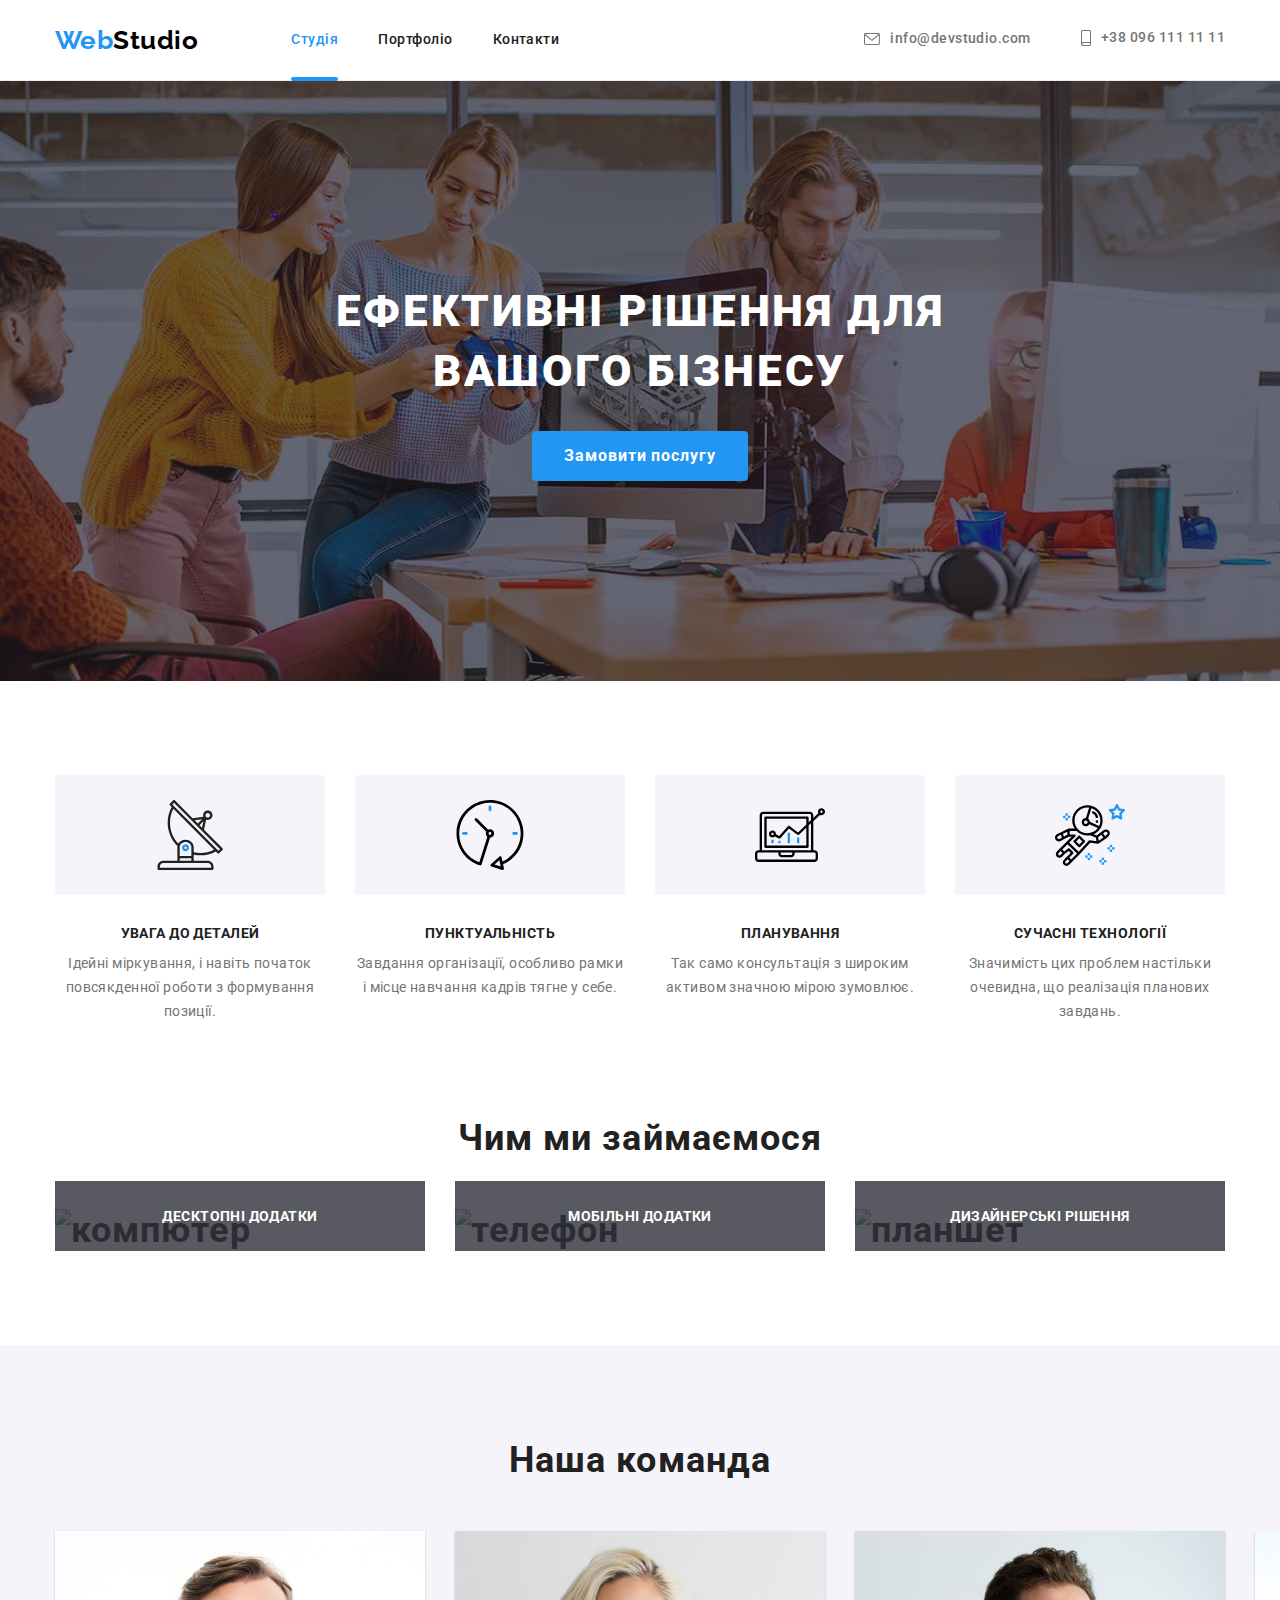
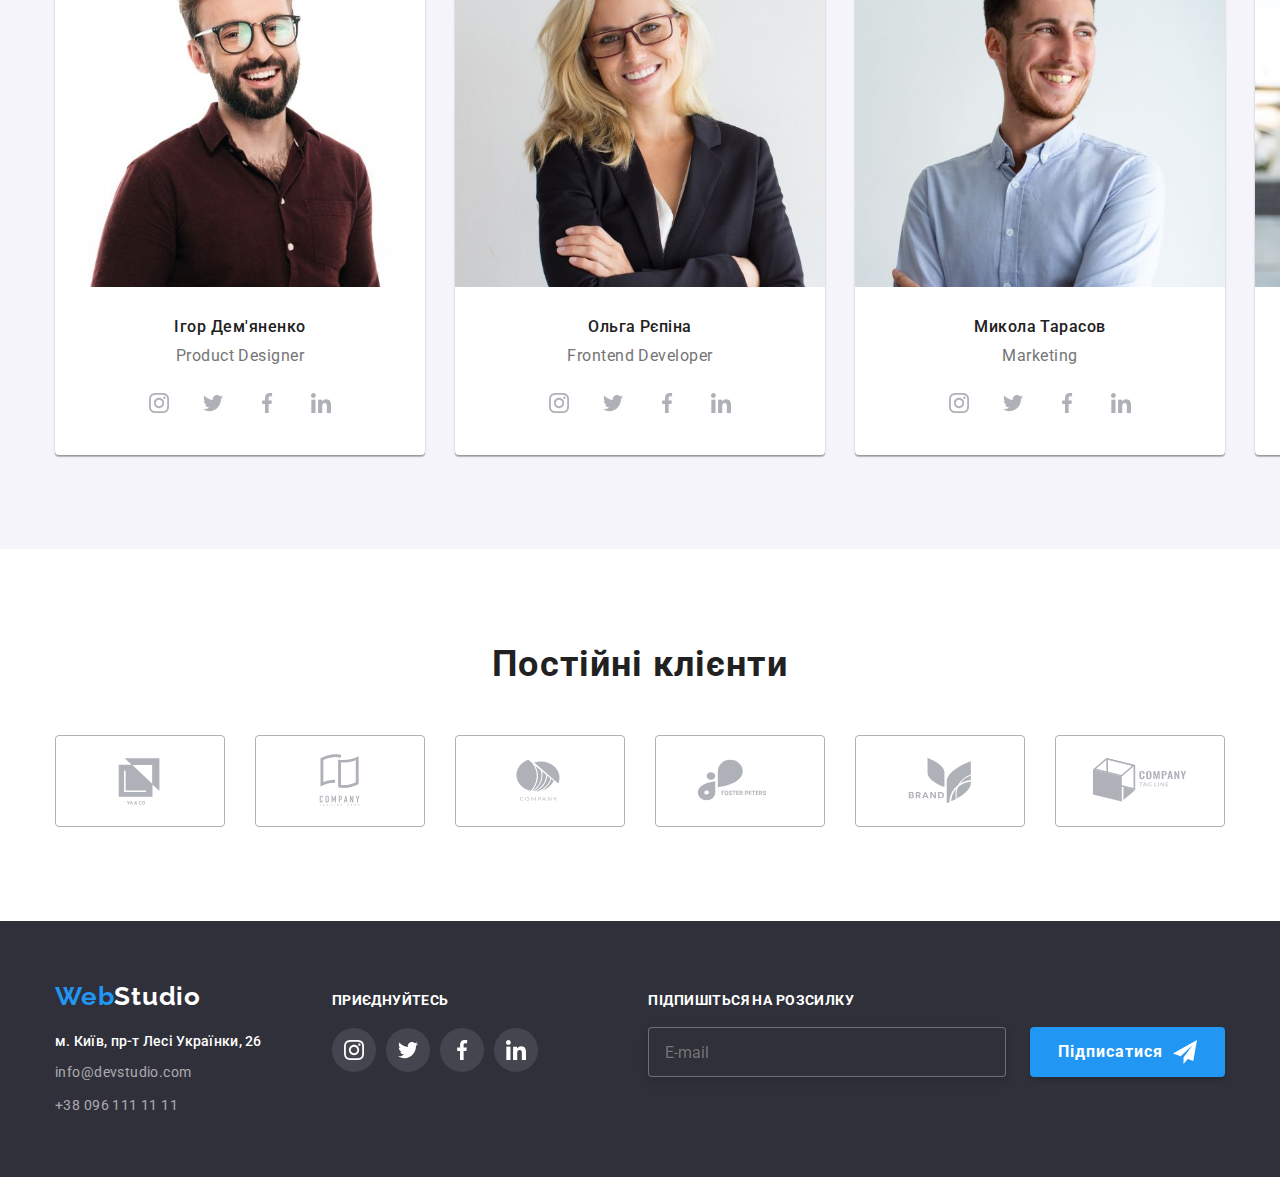
==== commit 64301bf8: "home-8" ====
--- a/index.html
+++ b/index.html
@@ -36,21 +36,39 @@
 					</a>
 				  </li>
 				  <li class="header__contacts-item">
-					<a href="tel:+380961111111" class="header__contacts-link link">
+					<a href="tel:+380961111111" class="header__contacts-link header__contacts-link-list link">
 					  <svg class="header__contacts-icon header__icon-tel">
 						<use href="./images/icons.svg#icon-smartphone" class="header__icon"></use>
 					  </svg>+38 096 111 11 11
 					</a>
 				  </li>
 				</ul>
+				<button
+				class="menu-toggle js-open-menu"
+				aria-expanded="false"
+				aria-controls="mobile-menu"
+			  >
+					<svg class="toggle"
+					
+					width="24"
+					height="16"
+					fill="$title"
+					viewBox="0 0 20 20"
+					  aria-label="Меню сайту на мобільному телефоні"
+					>
+					  <use  href="./images/icons.svg#icon-menu"></use>
+					</svg>
+				  </button>
 			  </div>
 			
 		</header>
 		<main>
 			<section class="hero">
 				<div class="container">
+					<div>
 					<h1 class="hero__title">Ефективні рішення для вашого бізнесу</h1>
 					<button class="hero__button" data-modal-open type="button"><span>Замовити послугу</span> </button>
+				</div>
 				</div>
 			</section>
 			<section class="benefits">
@@ -120,7 +138,17 @@
 				<div class="container"><h2 class="team__title">Наша команда</h2>
 					<ul class="team__set">
 						<li class="list team__card">
-							<img src="images/img4.jpg" alt="Product Designer" width="270">
+							<img 
+							srcset="./images/team/img_418first.jpg 450w,
+									./images/team/img_836second.jpg 900w,
+									./images/team/img_270.jpg 270w,
+									./images/team/img_540.jpg 540w,
+									./images/team/img_354.jpg 354w,
+									./images/team/img_708.jpg 708w
+									"
+									width="270"
+									sizes="(min-width: 1200px) 270px, (min-width: 768px) 354px, (min-width: 480px) 450px, 100vw"
+							src="./images/team/img_418first.jpg" alt="Product Designer">
 							<div class="team__content">
 								<h3 class="team__name">Ігор Дем'яненко</h3>
 								<p class="team__work">Product Designer</p>
@@ -150,7 +178,16 @@
 						</div>
 						</li>
 						<li class="list team__card">
-							<img src="images/img1.jpg" alt="Frontend Developer" width="270">
+							<img 
+							srcset="./images/team/img_418thre.jpg 450w,
+									./images/team/img_836four.jpg 900w,
+									./images/team/img_270-1.jpg 270w,
+									./images/team/img_540-1.jpg 540w,
+									./images/team/img_354-1.jpg 354w,
+									./images/team/img_708-1.jpg 708w"
+									width="270"
+									sizes="(min-width: 1200px) 270px, (min-width: 768px) 354px, (min-width: 480px) 450px, 100vw"
+							src="./images/team/img_418thre.jpg" alt="Frontend Developer" >
 							<div class="team__content">
 								<h3 class="team__name">Ольга Рєпіна</h3>
 								<p class="team__work">Frontend Developer</p>
@@ -179,7 +216,17 @@
 							</div>
 						</li>
 						<li class="list team__card">
-							<img src="images/img2.jpg" alt="Marketing" width="270">
+							
+							<img 
+							srcset="./images/team/img_418five.jpg 450w,
+									./images/team/img_836six.jpg 900w,
+									./images/team/img_270-2.jpg 270w,
+									./images/team/img_540-2.jpg 540w,
+									./images/team/img_354-2.jpg 354w,
+									./images/team/img_708-2.jpg 708w"
+									width="270"
+									sizes="(min-width: 1200px) 270px, (min-width: 768px) 354px, (min-width: 480px) 450px, 100vw"
+							src="./images/team/img_418five.jpg" alt="Marketing" >
 							<div class="team__content">
 								<h3 class="team__name">Микола Тарасов</h3>
 								<p class="team__work">Marketing</p>
@@ -208,7 +255,16 @@
 							</div>
 						</li>
 						<li class="list team__card">
-							<img src="images/img3.jpg" alt="UI Designer" width="270">
+							<img 
+							srcset="./images/team/img_418seven.jpg 450w,
+									./images/team/img_836eight.jpg 900w,
+									./images/team/img_270-3.jpg 270w,
+									./images/team/img_354-3.jpg 354w,
+									./images/team/img_540-3.jpg 540w,
+									./images/team/img_708-3.jpg 708w"
+									width="270"
+									sizes="(min-width: 1200px) 270px, (min-width: 768px) 354px, (min-width: 480px) 450px, 100vw"	
+							src="./images/team/img_418seven.jpg" alt="UI Designer" >
 							<div class="team__content">
 								<h3 class="team__name">Михайло Єрмаков</h3>
 								<p class="team__work">UI Designer</p>
@@ -300,6 +356,7 @@
 			
 				<address class="footer__adress">
 					<div class="container footer__box">
+						<div class="footer__grup-adress">
 						<div>
 							<a class=" footer__logo link" href="">Web<span class="footer__span">Studio</span>
 				 			 </a>
@@ -339,25 +396,21 @@
 						</svg></a></li>
 					</ul>
 				</div>
-				<div class="footer__sign">
-				<p class="footer__text-sign">Підпишіться на розсилку</p>
-				<div class="footer__sign-div">
-					<label><input 
-						id="E-mail"
-						class="footer__input"
-						name="E-mail" 
-						required
-						placeholder="E-mail">
-					</label>
-						<button type="submit" class="footer__sign-button">
-							Підписатися
-						<svg class="footer__sign-icon" width="24" height="24">
-							<use href="./images/icons.svg#icon-send"></use>
-						</svg>
-						</button>
-					
-					</div>
-				</div>
+			</div>
+			<form class="footer-form">
+				<h2 class="footer-form__title">Підпишіться на розсилку</h2>
+				<div class="footer-form__wrap">
+				  <label class="footer-form__label">
+					<input class="footer-form__signup" type="email" placeholder="E-mail" />
+				  </label>
+				  <button class="button footer-form__button" type="submit">
+					Підписатися
+					<svg class="footer-form__icon" width="24" height="24">
+					  <use href="./images/icons.svg#icon-send"></use>
+					</svg>
+				  </button>
+				</div>
+			  </form>
 			</div>
 			</address>
 	
@@ -440,7 +493,90 @@
 			</form>
 		</div>
 	</div>
+	<div class="menu-container js-menu-container" id="mobile-menu">
+		<button class="menu-toggle menu-toggle--position js-close-menu">
+		  <svg
+			fill="currentColor"
+			viewBox="0 0 20 20"
+			width="40"
+			height="40"
+		  >
+		<use href="./images/icons.svg#icon-close"></use>
+		  </svg>
+		</button>
+  
+		<ul class="site-menu">
+			<li class="site-menu__item">
+			  <a class="site-menu__link current" href="./index.html">Студія</a>
+			</li>
+			<li class="site-menu__item">
+			  <a class="site-menu__link" href="./portfolio.html">Портфоліо</a>
+			</li>
+			<li class="site-menu__item">
+			  <a class="site-menu__link" href="#">Контакти</a>
+			</li>
+		  </ul>
+		  <div class="mobile-menu__wrep">
+			<ul class="mobile-contacts-list">
+			  <li class="mobile-contacts-list__item">
+				<a class="mobile-contacts-list__tel" href="tel:+380961111111">+38 096 111-11-11</a>
+			  </li>
+	
+			  <li class="mobile-contacts-list__item">
+				<a class="mobile-contacts-list__mailto" href="mailto:info@devstudio.com"
+				  >info@devstudio.com</a
+				>
+			  </li>
+			</ul>
+			<ul class="mobile-socialnets">
+			  <li class="mobile-socialnets__item">
+				<a
+				  class="mobile-socialnets__link mobile-socialnets__link--left"
+				  href="#"
+				  target="_blank"
+				  rel="noopener noreferrer nofollow"
+				  >Instagram
+				</a>
+			  </li>
+			  <li class="mobile-socialnets__item">
+				<a
+				  class="mobile-socialnets__link"
+				  href="#"
+				  target="_blank"
+				  rel="noopener noreferrer nofollow"
+				  >Twitter
+				</a>
+			  </li>
+			  <li class="mobile-socialnets__item">
+				<a
+				  class="mobile-socialnets__link"
+				  href="#"
+				  target="_blank"
+				  rel="noopener noreferrer nofollow"
+				  >Facebook
+				</a>
+			  </li>
+			  <li class="mobile-socialnets__item">
+				<a
+				  class="mobile-socialnets__link"
+				  href="#"
+				  target="_blank"
+				  rel="noopener noreferrer nofollow"
+				  >LinkedIn
+				</a>
+			  </li>
+			</ul>
+	  </div>
+	
 	<script src="./js/modal.js"></script>
+
+	<script
+	defer
+	src="https://cdnjs.cloudflare.com/ajax/libs/body-scroll-lock/3.1.5/bodyScrollLock.min.js"
+	integrity="sha512-HowizSDbQl7UPEAsPnvJHlQsnBmU2YMrv7KkTBulTLEGz9chfBoWYyZJL+MUO6p/yBuuMO/8jI7O29YRZ2uBlA=="
+	crossorigin="anonymous"
+  ></script>
+  <script defer src="./js/mobile.js"></script>
 	</body>
 
 </html>
--- a/css/main.min.css
+++ b/css/main.min.css
@@ -1 +1 @@
-h1,h2,p,ul{margin:0px;padding:0px}.container{width:1200px;margin-left:auto;margin-right:auto;padding:0 15px}.list{padding:0;margin:0;list-style:none}.link{text-decoration:none}.visually-hidden{text-align:center;color:#212121;position:absolute;white-space:nowrap;width:1px;height:1px;overflow:hidden;border:0;padding:0;clip:rect(0 0 0 0);-webkit-clip-path:inset(50%);clip-path:inset(50%);margin:-1px}body{font-family:"Roboto",sans-serif;background-color:#fff;font-weight:400;letter-spacing:.03em;color:#212121}html{-webkit-box-sizing:border-box;box-sizing:border-box}.hero{background:#2f303a;padding-top:200px;padding-bottom:200px;background-image:-webkit-gradient(linear, left top, left bottom, from(rgba(47, 48, 58, 0.4)), to(rgba(47, 48, 58, 0.4))),url(../images/hero-photo.jpg);background-image:linear-gradient(rgba(47, 48, 58, 0.4), rgba(47, 48, 58, 0.4)),url(../images/hero-photo.jpg);background-size:cover;width:1600px;margin-left:auto;margin-right:auto;background-position:center;background-repeat:no-repeat;height:600px}.hero__title{font-weight:900;font-size:44px;line-height:1.3636363636;letter-spacing:.06em;color:#fff;text-transform:uppercase;margin-left:215px;margin-right:215px;text-align:center;margin-bottom:30px}.hero__button{border:none;font-weight:700;font-size:16px;line-height:1.875;letter-spacing:.06em;color:#fff;background:#2196f3;border-radius:4px;padding:10px 32px;margin-left:475px;cursor:pointer;-webkit-transition:background 250ms cubic-bezier(0.4, 0, 0.2, 1);transition:background 250ms cubic-bezier(0.4, 0, 0.2, 1)}.hero__button:hover{background:#188ce8;-webkit-box-shadow:0px 4px 4px rgba(0,0,0,.15);box-shadow:0px 4px 4px rgba(0,0,0,.15)}.modal__button{display:-webkit-box;display:-ms-flexbox;display:flex;-webkit-box-pack:center;-ms-flex-pack:center;justify-content:center;-webkit-box-align:center;-ms-flex-align:center;align-items:center;width:30px;height:30px;border-radius:50%;border:1px solid rgba(131,85,85,.1);background-color:#fff;cursor:pointer;position:absolute;top:8px;right:8px;background-color:rgba(0,0,0,0);-webkit-transition:fill 250ms cubic-bezier(0.4, 0, 0.2, 1);transition:fill 250ms cubic-bezier(0.4, 0, 0.2, 1)}.modal__button:hover .modal__icon{fill:#2196f3}.modal__button-last{-webkit-box-align:center;-ms-flex-align:center;align-items:center;text-align:center}.modal__button-send{border:none;font-weight:700;font-size:16px;line-height:1.875;letter-spacing:.06em;color:#fff;padding:10px 52px;background:#2196f3;border-radius:4px;cursor:pointer;-webkit-transition:background,-webkit-box-shadow 250ms cubic-bezier(0.4, 0, 0.2, 1);transition:background,-webkit-box-shadow 250ms cubic-bezier(0.4, 0, 0.2, 1);transition:background,box-shadow 250ms cubic-bezier(0.4, 0, 0.2, 1);transition:background,box-shadow 250ms cubic-bezier(0.4, 0, 0.2, 1),-webkit-box-shadow 250ms cubic-bezier(0.4, 0, 0.2, 1);margin-top:30px}.modal__button-send:hover{background:#188ce8;-webkit-box-shadow:0px 4px 4px rgba(0,0,0,.15);box-shadow:0px 4px 4px rgba(0,0,0,.15)}.modal__button-last{margin-right:0px}.footer__sign-button{border:none;font-weight:700;font-size:16px;line-height:1.875;display:-webkit-box;display:-ms-flexbox;display:flex;-webkit-box-align:center;-ms-flex-align:center;align-items:center;text-align:center;letter-spacing:.06em;color:#fff;padding:10px 28px;background:#2196f3;-webkit-box-shadow:0px 4px 4px rgba(0,0,0,.15);box-shadow:0px 4px 4px rgba(0,0,0,.15);border-radius:4px;cursor:pointer;-webkit-transition:background 250ms cubic-bezier(0.4, 0, 0.2, 1);transition:background 250ms cubic-bezier(0.4, 0, 0.2, 1);margin-left:12px}.footer__sign-button:hover{background:#188ce8;-webkit-box-shadow:0px 4px 4px rgba(0,0,0,.15);box-shadow:0px 4px 4px rgba(0,0,0,.15)}.main__button-portfolio{font-weight:500;font-size:16px;line-height:1.625;letter-spacing:.03em;color:#212121;font-family:inherit;background-color:#f5f4fa;border-radius:4px;border:none;-webkit-transition:color,background,-webkit-box-shadow 250ms cubic-bezier(0.4, 0, 0.2, 1);transition:color,background,-webkit-box-shadow 250ms cubic-bezier(0.4, 0, 0.2, 1);transition:color,background,box-shadow 250ms cubic-bezier(0.4, 0, 0.2, 1);transition:color,background,box-shadow 250ms cubic-bezier(0.4, 0, 0.2, 1),-webkit-box-shadow 250ms cubic-bezier(0.4, 0, 0.2, 1)}.main__button-portfolio-first{padding:6px 25px}.main__portfolio-button{padding:6px 22px}.main__button-portfolio:hover{cursor:pointer;background-color:#2196f3;-webkit-box-shadow:0px 3px 1px rgba(0,0,0,.1),0px 1px 2px rgba(0,0,0,.08),0px 2px 2px rgba(0,0,0,.12);box-shadow:0px 3px 1px rgba(0,0,0,.1),0px 1px 2px rgba(0,0,0,.08),0px 2px 2px rgba(0,0,0,.12);border-radius:4px;color:#fff}.header{border-bottom:1px solid #ececec}.header__container{display:-webkit-box;display:-ms-flexbox;display:flex}.header__nav{display:-webkit-box;display:-ms-flexbox;display:flex;padding-left:15px}.header__nav .header__item:not(:last-child){margin-right:40px}.header__logo{display:-webkit-box;display:-ms-flexbox;display:flex;-webkit-box-align:center;-ms-flex-align:center;align-items:center;font-family:"Raleway";font-size:26px;font-weight:700;line-height:1.19;color:#000}.header__logo span{color:#2196f3}.header__list{display:-webkit-box;display:-ms-flexbox;display:flex;margin-left:93px}.header__link{position:relative;display:block;padding-top:32px;padding-bottom:32px;font-weight:500;font-size:14px;line-height:1.14;color:#212121;-webkit-transition:color 250ms cubic-bezier(0.4, 0, 0.2, 1);transition:color 250ms cubic-bezier(0.4, 0, 0.2, 1)}.header__current::after{content:"";position:absolute;left:0;bottom:-1px;display:block;width:100%;height:4px;background-color:#2196f3;border-radius:2px}.header__link:hover{color:#2196f3}.header__link:focus{color:#2196f3}.header__contacts{display:-webkit-box;display:-ms-flexbox;display:flex;margin-left:auto;padding-right:15px;-webkit-box-align:center;-ms-flex-align:center;align-items:center}.header__contacts .header__contacts-item+.header__contacts-item{margin-left:50px}.header__current{color:#2196f3}.header__contacts-link{display:-webkit-inline-box;display:-ms-inline-flexbox;display:inline-flex;padding-top:32px;padding-bottom:32px;font-weight:500;font-size:14px;line-height:1.14;color:#757575;-webkit-transition:color 250ms cubic-bezier(0.4, 0, 0.2, 1);transition:color 250ms cubic-bezier(0.4, 0, 0.2, 1)}.header__contacts-link:hover{color:#2196f3;stroke:#2196f3}.header__contacts-link:focus{color:#2196f3;stroke:#2196f3}.header__contacts-icon{-ms-flex-item-align:center;align-self:center;margin-right:10px}.header__icon-mail{width:16px;height:12px;fill:#afb1b8}.header__icon-tel{width:10px;height:16px;fill:#afb1b8}.clients{padding-top:94px;padding-bottom:94px;text-align:center}.clients__titel{font-weight:700;font-size:36px;line-height:1.1666666667;text-align:center;letter-spacing:.03em;color:#212121}.clients__list{display:-webkit-inline-box;display:-ms-inline-flexbox;display:inline-flex;margin-top:50px}.clients__item{-webkit-transition:border 250ms cubic-bezier(0.4, 0, 0.2, 1);transition:border 250ms cubic-bezier(0.4, 0, 0.2, 1)}.clients__item:not(:last-child){margin-right:30px}.clients__link{width:170px;height:92px;border:1px solid #afb1b8;border-radius:4px;display:-webkit-box;display:-ms-flexbox;display:flex;-webkit-box-pack:center;-ms-flex-pack:center;justify-content:center;-webkit-box-align:center;-ms-flex-align:center;align-items:center}.clients__link:hover{border-color:#2196f3}.clients__link:hover .clients__icon{fill:#2196f3}.clients__icon{-webkit-transition:fill 250ms cubic-bezier(0.4, 0, 0.2, 1);transition:fill 250ms cubic-bezier(0.4, 0, 0.2, 1);fill:#afb1b8}.footer{background:#2f303a;padding-top:60px;padding-bottom:60px}.footer__box{display:-webkit-box;display:-ms-flexbox;display:flex;-webkit-box-align:baseline;-ms-flex-align:baseline;align-items:baseline}.footer__logo{font-family:"Raleway";font-weight:700;font-size:26px;line-height:1.1923076923;letter-spacing:.03em;font-style:initial;color:#2196f3}.footer__span{color:#fff}.footer__link{margin-top:20px}.footer__first-list{font-weight:400;font-size:14px;line-height:1.7142857143;letter-spacing:.03em;color:#fff}.footer__contacts{font-weight:500;font-size:14px;line-height:1.1428571429;letter-spacing:.02em;font-style:normal;-webkit-transition:color 250ms cubic-bezier(0.4, 0, 0.2, 1);transition:color 250ms cubic-bezier(0.4, 0, 0.2, 1)}.footer__contacts:last-child{margin-top:6px}.footer__contacts:hover{color:#2196f3}.footer__second-list{margin-top:9px;margin-bottom:9px}.footer__mail-tel{font-weight:400;font-size:14px;line-height:1.7142857143;letter-spacing:.03em;color:rgba(255,255,255,.6)}.footer__sign{margin-left:auto}.footer__text-sign{font-weight:700;font-size:14px;line-height:1.1428571429;letter-spacing:.03em;text-transform:uppercase;color:#fff;margin-bottom:20px;font-style:initial}.footer__sign-div{display:-webkit-box;display:-ms-flexbox;display:flex}.footer__input{font-weight:400;font-size:16px;line-height:1.25;letter-spacing:.03em;border:1px solid rgba(255,255,255,.3);color:rgba(255,255,255,.6);-webkit-filter:drop-shadow(0px 4px 4px rgba(0, 0, 0, 0.15));filter:drop-shadow(0px 4px 4px rgba(0, 0, 0, 0.15));border-radius:4px;width:358px;height:50px;outline:none;background-color:#2f303a;padding-left:16px;-webkit-transition:border 250ms cubic-bezier(0.4, 0, 0.2, 1);transition:border 250ms cubic-bezier(0.4, 0, 0.2, 1)}.footer__input:hover{border:1px solid #2196f3}.footer__input:focus{border-color:#2196f3}.footer__sign-icon{margin-left:10px;cursor:pointer}.footer__text{font-weight:700;font-size:14px;line-height:1.1428571429;letter-spacing:.03em;text-transform:uppercase;color:#fff;margin-bottom:20px;font-style:initial}.footer__social{margin-left:70px}.team{background:#f5f4fa;padding-top:94px;padding-bottom:94px}.team__title{font-weight:700;font-size:36px;line-height:1.1666666667;letter-spacing:.03em;color:#212121;text-align:center;margin-bottom:50px}.team__set{padding:0;margin:0;list-style:none;display:-webkit-box;display:-ms-flexbox;display:flex}.team__card{margin-right:30px;background:#fff;-webkit-box-shadow:0px 1px 3px rgba(0,0,0,.12),0px 1px 1px rgba(0,0,0,.14),0px 2px 1px rgba(0,0,0,.2);box-shadow:0px 1px 3px rgba(0,0,0,.12),0px 1px 1px rgba(0,0,0,.14),0px 2px 1px rgba(0,0,0,.2);border-radius:0px 0px 4px 4px}.team__card:last-child{margin-right:0px}.team__content{padding-top:30px;padding-bottom:30px;-webkit-box-align:center;-ms-flex-align:center;align-items:center}.team__name{font-weight:500;font-size:16px;line-height:1.1875;letter-spacing:.03em;color:#212121;margin-bottom:10px;text-align:center;margin-top:0px}.team__work{font-weight:400;font-size:16px;line-height:1.1875;letter-spacing:.03em;color:#757575;text-align:center;margin-bottom:16px}.team__social{display:-webkit-box;display:-ms-flexbox;display:flex;-webkit-box-pack:center;-ms-flex-pack:center;justify-content:center}.team__social-item{width:44px;height:44px;margin-right:10px}.team__social-item:last-child{margin-right:0px}.team__social-link{width:100%;height:100%;display:-webkit-inline-box;display:-ms-inline-flexbox;display:inline-flex;-webkit-box-align:center;-ms-flex-align:center;align-items:center;-webkit-box-pack:center;-ms-flex-pack:center;justify-content:center;border-radius:50%;-webkit-transition:background 250ms cubic-bezier(0.4, 0, 0.2, 1);transition:background 250ms cubic-bezier(0.4, 0, 0.2, 1)}.team__social-link:hover{background-color:#2196f3}.team__social-link:hover .team__social-icons{fill:#fff}.team__social-link:focus .team__social-icons{fill:#fff}.team__social-icons{fill:#afb1b8;-webkit-transition:fill 250ms cubic-bezier(0.4, 0, 0.2, 1);transition:fill 250ms cubic-bezier(0.4, 0, 0.2, 1)}.work{padding-bottom:94px;background-color:#fff}.work__title{text-align:center;margin-bottom:50px;font-weight:700;font-size:36px;line-height:1.1666666667;letter-spacing:.03em;color:#212121}.work__list{font-weight:700;font-size:36px;line-height:1.1666666667;letter-spacing:.03em;color:#212121}.work__card{background-color:rgba(47,48,58,.8);position:absolute;width:100%;height:70px;bottom:8px;display:-webkit-box;display:-ms-flexbox;display:flex;-webkit-box-align:center;-ms-flex-align:center;align-items:center;-webkit-box-pack:center;-ms-flex-pack:center;justify-content:center}.work__text{font-weight:700;font-size:14px;line-height:1.1428571429;text-transform:uppercase;letter-spacing:.03em;color:#fff}.work__list{display:-webkit-box;display:-ms-flexbox;display:flex}.work__picture{margin-left:30px;margin-right:30px}.work .list{position:relative}.social{display:-webkit-box;display:-ms-flexbox;display:flex;-webkit-box-pack:center;-ms-flex-pack:center;justify-content:center;fill:#fff}.social__item{width:44px;height:44px;margin-right:10px}.social__item:last-child{margin-right:0px}.social__link{width:100%;height:100%;display:-webkit-box;display:-ms-flexbox;display:flex;-webkit-box-align:center;-ms-flex-align:center;align-items:center;-webkit-box-pack:center;-ms-flex-pack:center;justify-content:center;border-radius:50%;background-color:rgba(255,255,255,.1);-webkit-transition:color 250ms cubic-bezier(0.4, 0, 0.2, 1);transition:color 250ms cubic-bezier(0.4, 0, 0.2, 1);-webkit-transition:background 250ms cubic-bezier(0.4, 0, 0.2, 1);transition:background 250ms cubic-bezier(0.4, 0, 0.2, 1)}.social__link:hover{background-color:#2196f3}.social__icons{display:-webkit-box;display:-ms-flexbox;display:flex;-webkit-box-pack:center;-ms-flex-pack:center;justify-content:center;fill:#fff}.backdrop.is-hidden .modal{-webkit-transform:rotate(-180deg);transform:rotate(-180deg)}.backdrop{position:fixed;top:0;left:0;bottom:0;right:0;opacity:1;background-color:rgba(0,0,0,.2);-webkit-transition:opacity 250ms cubic-bezier(0.4, 0, 0.2, 1);transition:opacity 250ms cubic-bezier(0.4, 0, 0.2, 1)}.is-hidden{opacity:0;pointer-events:none}.modal{border-radius:4px;width:528px;padding:40px;background-color:#fff;position:absolute;-webkit-transition:-webkit-transform 250ms cubic-bezier(0.4, 0, 0.2, 1);transition:-webkit-transform 250ms cubic-bezier(0.4, 0, 0.2, 1);transition:transform 250ms cubic-bezier(0.4, 0, 0.2, 1);transition:transform 250ms cubic-bezier(0.4, 0, 0.2, 1), -webkit-transform 250ms cubic-bezier(0.4, 0, 0.2, 1);top:50%;left:50%;-webkit-transform:translate(-50%, -50%) rotate(0);transform:translate(-50%, -50%) rotate(0);-webkit-box-shadow:0px 1px 3px rgba(0,0,0,.12),0px 1px 1px rgba(0,0,0,.14),0px 2px 1px rgba(0,0,0,.2);box-shadow:0px 1px 3px rgba(0,0,0,.12),0px 1px 1px rgba(0,0,0,.14),0px 2px 1px rgba(0,0,0,.2)}.modal__icon{display:block;-webkit-box-pack:end;-ms-flex-pack:end;justify-content:flex-end;border-radius:50%;-webkit-transition:color,fill 250ms cubic-bezier(0.4, 0, 0.2, 1);transition:color,fill 250ms cubic-bezier(0.4, 0, 0.2, 1)}.modal__title{font-weight:700;font-size:20px;line-height:1.15;letter-spacing:.03em;color:#212121;margin-bottom:12px;text-align:center}.modal__lable{display:inline-block;margin-bottom:4px}.modal__text{font-weight:400;font-size:12px;line-height:1.1666666667;letter-spacing:.01em;color:#757575;margin-bottom:4px}.modal__input-svg{position:relative;margin-bottom:10px}.modal__input{border:1px solid rgba(33,33,33,.2);border-radius:4px;width:448px;height:40px;outline:none;padding-left:42px;-webkit-transition:fill 250ms cubic-bezier(0.4, 0, 0.2, 1);transition:fill 250ms cubic-bezier(0.4, 0, 0.2, 1);-webkit-transition:border 250ms cubic-bezier(0.4, 0, 0.2, 1);transition:border 250ms cubic-bezier(0.4, 0, 0.2, 1)}.modal__input:hover{border:1px solid #2196f3}.modal__input:focus{border-color:#2196f3}.modal__icon-svg{position:absolute;left:12px;top:11px;fill:#212121;cursor:pointer;-webkit-transition:color,fill 250ms cubic-bezier(0.4, 0, 0.2, 1);transition:color,fill 250ms cubic-bezier(0.4, 0, 0.2, 1)}.modal__icon-svg:hover{fill:#2196f3}.modal__input:hover+.modal__icon-svg{fill:#2196f3}.modal__input:focus+.modal__icon-svg{fill:#2196f3}.modal__textarea{width:448px;height:120px;border:1px solid rgba(33,33,33,.2);border-radius:4px;padding:12px 16px;resize:none;outline:none;margin-top:4px;-webkit-transition:border 250ms cubic-bezier(0.4, 0, 0.2, 1);transition:border 250ms cubic-bezier(0.4, 0, 0.2, 1)}.modal__textarea:hover{border:1px solid #2196f3}.modal__textarea:focus{border-color:#2196f3}.modal__checkbox{margin-top:20px}.modal__checkbox-lable{display:-webkit-box;display:-ms-flexbox;display:flex;-webkit-box-align:center;-ms-flex-align:center;align-items:center;-webkit-box-pack:center;-ms-flex-pack:center;justify-content:center}.modal__icon-wrapper{width:16px;height:15px;border:2px solid #212121;border-radius:2px;display:-webkit-box;display:-ms-flexbox;display:flex;-webkit-box-align:center;-ms-flex-align:center;align-items:center;-webkit-box-pack:center;-ms-flex-pack:center;justify-content:center;cursor:pointer}.modal__checkbox-lable .modal__icon-check{fill:rgba(0,0,0,0)}.modal__checkbox input:checked+.modal__checkbox-lable .modal__icon-wrapper{background-color:#2196f3;border:none}.modal__checkbox input:checked+.modal__checkbox-lable .modal__icon-check{fill:#fff}.modal__text-accept{font-weight:400;font-size:14px;line-height:1.7142857143;letter-spacing:.03em;color:#757575;cursor:pointer;margin-left:8px}.modal__contract{font-weight:400;font-size:14px;line-height:1.7142857143;letter-spacing:.03em;color:#2196f3}.main{padding-top:94px;padding-bottom:94px;border:none}.main__list-portfolio{margin-right:8px}.main__portfolio{font-weight:700;font-size:36px;line-height:1.1666666667;letter-spacing:.03em;color:#212121}.main__link-portfolio{display:-webkit-box;display:-ms-flexbox;display:flex;-webkit-box-pack:center;-ms-flex-pack:center;justify-content:center;margin-bottom:50px}.benefits{padding-top:94px;padding-bottom:94px}.benefits__list{display:-webkit-box;display:-ms-flexbox;display:flex;-ms-flex-wrap:wrap;flex-wrap:wrap}.benefits__item{width:calc((100% - 90px)/4);margin-right:30px}.benefits__item:nth-child(4n){margin-right:0}.benefits__item h3{font-weight:700;letter-spacing:.03em;font-size:14px;line-height:1.1428571429;color:#212121;margin-bottom:10px}.benefits__item p{color:#757575;font-weight:400;font-size:14px;line-height:1.7142857143;letter-spacing:.03em}.benefits__wrapper-icon{width:270px;height:120px;margin-bottom:30px;display:-webkit-box;display:-ms-flexbox;display:flex;-webkit-box-pack:center;-ms-flex-pack:center;justify-content:center;-webkit-box-align:center;-ms-flex-align:center;align-items:center;background:#f5f4fa;border-radius:4px}.benefits__icon{width:70px;height:70px}.project{display:-webkit-box;display:-ms-flexbox;display:flex;-webkit-box-pack:center;-ms-flex-pack:center;justify-content:center;-ms-flex-wrap:wrap;flex-wrap:wrap}.project__item{margin-right:30px;margin-bottom:30px;display:block;-webkit-box-pack:center;-ms-flex-pack:center;justify-content:center}.project__item:hover{-webkit-box-shadow:1px 1px rgba(0,0,0,.12),0px 4px 4px rgba(0,0,0,.06),1px 4px 6px rgba(0,0,0,.16);box-shadow:1px 1px rgba(0,0,0,.12),0px 4px 4px rgba(0,0,0,.06),1px 4px 6px rgba(0,0,0,.16)}.project__item:focus{-webkit-box-shadow:0px 1px 1px rgba(0,0,0,.12),0px 4px 4px rgba(0,0,0,.06),1px 4px 6px rgba(0,0,0,.16);box-shadow:0px 1px 1px rgba(0,0,0,.12),0px 4px 4px rgba(0,0,0,.06),1px 4px 6px rgba(0,0,0,.16)}.project__card{position:relative;overflow:hidden}.project__card img{display:block}.project__title{position:absolute;width:100%;height:100%;bottom:0px;left:0px;padding:63px 24px;text-align:left;background-color:#2196f3;font-size:18px;line-height:1.5555555556;letter-spacing:.03em;color:#fff;-webkit-transform:translateY(100%);transform:translateY(100%);-webkit-transition:-webkit-transform 250ms cubic-bezier(0.4, 0, 0.2, 1);transition:-webkit-transform 250ms cubic-bezier(0.4, 0, 0.2, 1);transition:transform 250ms cubic-bezier(0.4, 0, 0.2, 1);transition:transform 250ms cubic-bezier(0.4, 0, 0.2, 1), -webkit-transform 250ms cubic-bezier(0.4, 0, 0.2, 1)}.project__set{padding-top:20px;padding-bottom:20px;padding-left:24px;padding-right:24px;border-bottom:#eee 1px solid;border-right:#eee 1px solid;border-left:#eee 1px solid}.project__name-project{font-weight:700;font-size:18px;line-height:2;letter-spacing:.06em;color:#212121;margin-bottom:4px}.project__pretitle{font-weight:400;font-size:16px;line-height:1.875;letter-spacing:.03em;color:#757575}.project__right{margin-right:0px}.project__bottom{margin-bottom:0px}.project__item:hover .project__title,.project__item:focus .project__title{-webkit-transform:translateY(0);transform:translateY(0)}/*# sourceMappingURL=main.min.css.map */+h1,h2,p,ul{margin:0px;padding:0px}.container{max-width:1600px;margin-left:auto;margin-right:auto;padding-left:15px;padding-right:15px}@media screen and (min-width: 480px){.container{width:480px}}@media screen and (min-width: 768px){.container{width:768px}}@media screen and (min-width: 1200px){.container{width:1200px}}.list{padding:0;margin:0;list-style:none}.link{text-decoration:none}.visually-hidden{text-align:center;color:#212121;position:absolute;white-space:nowrap;width:1px;height:1px;overflow:hidden;border:0;padding:0;clip:rect(0 0 0 0);-webkit-clip-path:inset(50%);clip-path:inset(50%);margin:-1px}body{font-family:"Roboto",sans-serif;background-color:#fff;font-weight:400;letter-spacing:.03em;color:#212121}html{-webkit-box-sizing:border-box;box-sizing:border-box}img{width:100%;display:block;height:auto}.hero{padding-top:118px;padding-bottom:118px;-webkit-box-align:center;-ms-flex-align:center;align-items:center;text-align:center;background:#2f303a;background-size:cover;width:1600px;margin-left:auto;margin-right:auto;background-position:center;background-repeat:no-repeat;height:600px}@media screen and (min-width: 1200px){.hero{padding-top:200px;padding-bottom:200px}}.hero__title{font-size:26px;line-height:1.6153846154;font-weight:900;letter-spacing:.06em;color:#fff;text-transform:uppercase;text-align:center;margin-bottom:30px}@media screen and (min-width: 1200px){.hero__title{font-size:44px;line-height:1.3636363636;margin-left:215px;margin-right:215px}}.hero{background-repeat:no-repeat;background-position:center;background-size:cover;max-width:100%;display:block;height:auto;margin:0;background-image:-webkit-gradient(linear, left top, left bottom, from(rgba(47, 48, 58, 0.4)), to(rgba(47, 48, 58, 0.4))),url(../images/hero/imgheader-mobile.jpg);background-image:linear-gradient(rgba(47, 48, 58, 0.4), rgba(47, 48, 58, 0.4)),url(../images/hero/imgheader-mobile.jpg)}@media(min-device-pixel-ratio: 2),(-webkit-min-device-pixel-ratio: 2),(min-resolution: 192dpi),(min-resolution: 2dppx){.hero{max-width:100%;display:block;height:auto;background-image:-webkit-gradient(linear, left top, left bottom, from(rgba(47, 48, 58, 0.4)), to(rgba(47, 48, 58, 0.4))),url(../images/hero/imgheader-mobile@2x.jpg);background-image:linear-gradient(rgba(47, 48, 58, 0.4), rgba(47, 48, 58, 0.4)),url(../images/hero/imgheader-mobile@2x.jpg)}}@media screen and (min-width: 768px){.hero{max-width:100%;display:block;height:auto;background-image:-webkit-gradient(linear, left top, right top, from(rgba(47, 48, 58, 0.4)), to(rgba(47, 48, 58, 0.4))),url(../images/hero/imgtablhed1x.jpg);background-image:linear-gradient(to right, rgba(47, 48, 58, 0.4), rgba(47, 48, 58, 0.4)),url(../images/hero/imgtablhed1x.jpg)}}@media screen and (min-width: 768px)and (min-device-pixel-ratio: 2),screen and (min-width: 768px)and (-webkit-min-device-pixel-ratio: 2),screen and (min-width: 768px)and (min-resolution: 192dpi),screen and (min-width: 768px)and (min-resolution: 2dppx){.hero{max-width:100%;display:block;height:auto;background-image:-webkit-gradient(linear, left top, right top, from(rgba(47, 48, 58, 0.4)), to(rgba(47, 48, 58, 0.4))),url(../images/hero/imgtablhed2x.jpg);background-image:linear-gradient(to right, rgba(47, 48, 58, 0.4), rgba(47, 48, 58, 0.4)),url(../images/hero/imgtablhed2x.jpg)}}@media screen and (min-width: 1200px){.hero{max-width:100%;display:block;height:auto;background-image:-webkit-gradient(linear, left top, right top, from(rgba(47, 48, 58, 0.4)), to(rgba(47, 48, 58, 0.4))),url(../images/hero/Imgdesk1x.jpg);background-image:linear-gradient(to right, rgba(47, 48, 58, 0.4), rgba(47, 48, 58, 0.4)),url(../images/hero/Imgdesk1x.jpg)}}@media screen and (min-width: 1200px)and (min-device-pixel-ratio: 2),screen and (min-width: 1200px)and (-webkit-min-device-pixel-ratio: 2),screen and (min-width: 1200px)and (min-resolution: 192dpi),screen and (min-width: 1200px)and (min-resolution: 2dppx){.hero{max-width:100%;display:block;height:auto;background-image:-webkit-gradient(linear, left top, right top, from(rgba(47, 48, 58, 0.4)), to(rgba(47, 48, 58, 0.4))),url(../images/hero/Imgdesk2x.jpg);background-image:linear-gradient(to right, rgba(47, 48, 58, 0.4), rgba(47, 48, 58, 0.4)),url(../images/hero/Imgdesk2x.jpg)}}.hero__button{padding:10px 24px;border:none;font-weight:700;font-size:16px;line-height:1.875;letter-spacing:.06em;color:#fff;background:#2196f3;border-radius:4px;cursor:pointer;-webkit-transition:background 250ms cubic-bezier(0.4, 0, 0.2, 1);transition:background 250ms cubic-bezier(0.4, 0, 0.2, 1)}@media screen and (min-width: 1200px){.hero__button{padding:10px 32px}}.hero__button:hover{background:#188ce8;-webkit-box-shadow:0px 4px 4px rgba(0,0,0,.15);box-shadow:0px 4px 4px rgba(0,0,0,.15)}.modal__button{display:-webkit-box;display:-ms-flexbox;display:flex;-webkit-box-pack:center;-ms-flex-pack:center;justify-content:center;-webkit-box-align:center;-ms-flex-align:center;align-items:center;width:30px;height:30px;border-radius:50%;border:1px solid rgba(131,85,85,.1);background-color:#fff;cursor:pointer;position:absolute;top:8px;right:8px;background-color:rgba(0,0,0,0);-webkit-transition:fill 250ms cubic-bezier(0.4, 0, 0.2, 1);transition:fill 250ms cubic-bezier(0.4, 0, 0.2, 1)}.modal__button:hover .modal__icon{fill:#2196f3}.modal__button-last{-webkit-box-align:center;-ms-flex-align:center;align-items:center;text-align:center}.modal__button-send{border:none;font-weight:700;font-size:16px;line-height:1.875;letter-spacing:.06em;color:#fff;padding:10px 52px;background:#2196f3;border-radius:4px;cursor:pointer;-webkit-transition:background,-webkit-box-shadow 250ms cubic-bezier(0.4, 0, 0.2, 1);transition:background,-webkit-box-shadow 250ms cubic-bezier(0.4, 0, 0.2, 1);transition:background,box-shadow 250ms cubic-bezier(0.4, 0, 0.2, 1);transition:background,box-shadow 250ms cubic-bezier(0.4, 0, 0.2, 1),-webkit-box-shadow 250ms cubic-bezier(0.4, 0, 0.2, 1);margin-top:30px}.modal__button-send:hover{background:#188ce8;-webkit-box-shadow:0px 4px 4px rgba(0,0,0,.15);box-shadow:0px 4px 4px rgba(0,0,0,.15)}.modal__button-last{margin-right:0px}.footer-form__button{border:none;font-weight:700;font-size:16px;line-height:1.875;display:-webkit-box;display:-ms-flexbox;display:flex;-webkit-box-align:center;-ms-flex-align:center;align-items:center;text-align:center;letter-spacing:.06em;color:#fff;padding:10px 28px;background:#2196f3;-webkit-box-shadow:0px 4px 4px rgba(0,0,0,.15);box-shadow:0px 4px 4px rgba(0,0,0,.15);border-radius:4px;cursor:pointer;-webkit-transition:background 250ms cubic-bezier(0.4, 0, 0.2, 1);transition:background 250ms cubic-bezier(0.4, 0, 0.2, 1);margin-left:auto;margin-right:auto}@media screen and (min-width: 1199.98px){.footer-form__button{margin-left:12px}}.footer-form__button:hover{background:#188ce8;-webkit-box-shadow:0px 4px 4px rgba(0,0,0,.15);box-shadow:0px 4px 4px rgba(0,0,0,.15)}.main__button-portfolio{font-weight:500;font-size:16px;line-height:1.625;letter-spacing:.03em;color:#212121;font-family:inherit;background-color:#f5f4fa;border-radius:4px;border:none;-webkit-transition:color 250ms cubic-bezier(0.4, 0, 0.2, 1),background 250ms cubic-bezier(0.4, 0, 0.2, 1),-webkit-box-shadow 250ms cubic-bezier(0.4, 0, 0.2, 1);transition:color 250ms cubic-bezier(0.4, 0, 0.2, 1),background 250ms cubic-bezier(0.4, 0, 0.2, 1),-webkit-box-shadow 250ms cubic-bezier(0.4, 0, 0.2, 1);transition:color 250ms cubic-bezier(0.4, 0, 0.2, 1),background 250ms cubic-bezier(0.4, 0, 0.2, 1),box-shadow 250ms cubic-bezier(0.4, 0, 0.2, 1);transition:color 250ms cubic-bezier(0.4, 0, 0.2, 1),background 250ms cubic-bezier(0.4, 0, 0.2, 1),box-shadow 250ms cubic-bezier(0.4, 0, 0.2, 1),-webkit-box-shadow 250ms cubic-bezier(0.4, 0, 0.2, 1)}.main__button-portfolio-first{padding:6px 25px}.main__portfolio-button{padding:6px 22px}.main__button-portfolio:hover{cursor:pointer;background-color:#2196f3;-webkit-box-shadow:0px 3px 1px rgba(0,0,0,.1),0px 1px 2px rgba(0,0,0,.08),0px 2px 2px rgba(0,0,0,.12);box-shadow:0px 3px 1px rgba(0,0,0,.1),0px 1px 2px rgba(0,0,0,.08),0px 2px 2px rgba(0,0,0,.12);border-radius:4px;color:#fff}.header{border-bottom:1px solid #ececec}@media screen and (max-width: 767.98){.header__item{display:none}}.header__container{display:-webkit-box;display:-ms-flexbox;display:flex}.header__nav{display:-webkit-box;display:-ms-flexbox;display:flex;-webkit-box-pack:center;-ms-flex-pack:center;justify-content:center;-webkit-box-align:center;-ms-flex-align:center;align-items:center;height:60px}@media screen and (min-width: 768px){.header__nav{display:-webkit-box;display:-ms-flexbox;display:flex;-webkit-box-pack:center;-ms-flex-pack:center;justify-content:center;-webkit-box-align:center;-ms-flex-align:center;align-items:center;height:80px}}.header__nav .header__item:not(:last-child){margin-right:40px}.header__logo{display:-webkit-box;display:-ms-flexbox;display:flex;-webkit-box-align:center;-ms-flex-align:center;align-items:center;font-family:"Raleway",sans-serif;font-size:26px;font-weight:700;line-height:1.19;color:#000}.header__logo span{color:#2196f3}.header__list{display:-webkit-box;display:-ms-flexbox;display:flex;margin-left:93px}@media screen and (max-width: 767.98px){.header__list{display:none}}.header__link{position:relative;display:block;padding-top:32px;padding-bottom:32px;font-weight:500;font-size:14px;line-height:1.14;color:#212121;-webkit-transition:color 250ms cubic-bezier(0.4, 0, 0.2, 1);transition:color 250ms cubic-bezier(0.4, 0, 0.2, 1)}.header__current::after{content:"";position:absolute;left:0;bottom:-1px;display:block;width:100%;height:4px;background-color:#2196f3;border-radius:2px}.header__link:hover{color:#2196f3}.header__link:focus{color:#2196f3}.header__contacts{margin-left:auto;display:grid;-webkit-box-align:center;-ms-flex-align:center;align-items:center;-ms-flex-line-pack:center;align-content:center}@media screen and (min-width: 1200px){.header__contacts{display:-webkit-box;display:-ms-flexbox;display:flex;-webkit-box-pack:center;-ms-flex-pack:center;justify-content:center;-webkit-box-align:center;-ms-flex-align:center;align-items:center}}.header__contacts .header__contacts-item+.header__contacts-item{margin-left:50px}@media screen and (max-width: 1199.99px){.header__contacts .header__contacts-item+.header__contacts-item{margin-left:0}}@media screen and (max-width: 767.98px){.header__contacts-item{display:none;margin-bottom:10px}}.header__current{color:#2196f3}.header__contacts-link{display:-webkit-inline-box;display:-ms-inline-flexbox;display:inline-flex;padding-top:32px;padding-bottom:32px;font-weight:500;font-size:14px;line-height:1.14;color:#757575;fill:#757575;-webkit-transition:color 250ms cubic-bezier(0.4, 0, 0.2, 1),fill 250ms cubic-bezier(0.4, 0, 0.2, 1);transition:color 250ms cubic-bezier(0.4, 0, 0.2, 1),fill 250ms cubic-bezier(0.4, 0, 0.2, 1)}@media screen and (min-width: 768px){.header__contacts-link{padding:0;margin-bottom:10px}}@media screen and (min-width: 1200px){.header__contacts-link{margin-bottom:0}}@media screen and (min-width: 768px){.header__contacts-link-list{padding:0;margin-bottom:0}}.header__contacts-link:hover{color:#2196f3;fill:#2196f3}.header__contacts-link:focus{color:#2196f3;fill:#2196f3}.header__contacts-icon{-ms-flex-item-align:center;align-self:center;margin-right:10px}.header__icon-mail{width:16px;height:12px}.header__icon-tel{width:10px;height:16px}.menu-toggle{margin-left:auto;border:none;background-color:rgba(0,0,0,0);outline:0}.menu-toggle:hover,.menu-toggle:focus{fill:#2196f3}.menu-toggle--position{position:absolute;top:10px;right:15px}@media screen and (min-width: 768px){.menu-toggle{display:none}}.menu-container{position:fixed;top:0;left:0;display:-webkit-box;display:-ms-flexbox;display:flex;-webkit-box-pack:justify;-ms-flex-pack:justify;justify-content:space-between;-webkit-box-align:none;-ms-flex-align:none;align-items:none;-webkit-box-orient:vertical;-webkit-box-direction:normal;-ms-flex-direction:column;flex-direction:column;width:100vw;height:100vh;padding:48px 40px;background:#fff;-webkit-box-shadow:0px 4px 8px rgba(0,0,0,.04),0px 2px 4px rgba(0,0,0,.08),0px 1px 3px rgba(0,0,0,.16);box-shadow:0px 4px 8px rgba(0,0,0,.04),0px 2px 4px rgba(0,0,0,.08),0px 1px 3px rgba(0,0,0,.16);-webkit-transform:translateX(100%);transform:translateX(100%);-webkit-transition:-webkit-transform 250ms cubic-bezier(0.4, 0, 0.2, 1);transition:-webkit-transform 250ms cubic-bezier(0.4, 0, 0.2, 1);transition:transform 250ms cubic-bezier(0.4, 0, 0.2, 1);transition:transform 250ms cubic-bezier(0.4, 0, 0.2, 1), -webkit-transform 250ms cubic-bezier(0.4, 0, 0.2, 1);transition:transform 250ms cubic-bezier(0.4, 0, 0.2, 1),-webkit-transform 250ms cubic-bezier(0.4, 0, 0.2, 1)}.menu-container.is-open{-webkit-transform:translateX(0);transform:translateX(0)}@media screen and (min-width: 768px){.menu-container{display:none}}.site-menu__item{font-weight:500;font-size:40px;line-height:1.175;letter-spacing:.02em;list-style:none}.site-menu__item+.site-menu__item{margin-top:32px}.site-menu__link{color:#212121;text-decoration:none}.site-menu__link:hover,.site-menu__link:focus{color:#2196f3}.current{color:#2196f3}.mobile-contacts{margin-top:300px}.mobile-contacts-list__item{color:#757575;list-style:none}.mobile-contacts-list__item+.mobile-contacts-list__item{margin-top:32px}.mobile-contacts-list__tel{font-weight:500;font-size:34px;line-height:1.1764705882;letter-spacing:.02em;color:#2196f3;text-decoration:none}.mobile-contacts-list__mailto{font-weight:500;font-size:24px;line-height:1.1666666667;letter-spacing:.02em;color:inherit;text-decoration:none}.mobile-contacts-list__mailto:hover,.mobile-contacts-list__mailto:focus{color:#2196f3}.mobile-socialnets{margin-top:64px;display:-webkit-box;display:-ms-flexbox;display:flex;-webkit-box-pack:start;-ms-flex-pack:start;justify-content:flex-start;-webkit-box-align:center;-ms-flex-align:center;align-items:center;-ms-flex-wrap:wrap;flex-wrap:wrap;row-gap:10px;list-style:none}.mobile-socialnets__item+.mobile-socialnets__item{border-left:1px solid rgba(33,33,33,.2)}.mobile-socialnets__link{color:#2196f3;padding:10px;font-style:normal;font-weight:500;font-size:18px;line-height:22px;letter-spacing:.02em;text-decoration:none}.mobile-socialnets__link--left{padding-left:0}.clients{padding-top:60px;padding-bottom:60px;text-align:center}@media screen and (min-width: 1200px){.clients{padding-top:94px;padding-bottom:94px}}.clients__titel{font-weight:700;font-size:36px;line-height:1.1666666667;text-align:center;letter-spacing:.03em;color:#212121}.clients__list{display:-webkit-box;display:-ms-flexbox;display:flex;-ms-flex-wrap:wrap;flex-wrap:wrap;margin-top:30px;gap:30px;margin-right:0;-webkit-box-pack:center;-ms-flex-pack:center;justify-content:center}@media screen and (min-width: 1200px){.clients__list{margin-top:50px;display:-webkit-inline-box;display:-ms-inline-flexbox;display:inline-flex;gap:0}}.clients__item{-webkit-transition:border 250ms cubic-bezier(0.4, 0, 0.2, 1);transition:border 250ms cubic-bezier(0.4, 0, 0.2, 1)}@media screen and (min-width: 1200px){.clients__item:not(:last-child){margin-right:30px}}.clients__link{width:170px;height:92px;border:1px solid #afb1b8;border-radius:4px;display:-webkit-box;display:-ms-flexbox;display:flex;-webkit-box-pack:center;-ms-flex-pack:center;justify-content:center;-webkit-box-align:center;-ms-flex-align:center;align-items:center}.clients__link:hover{border-color:#2196f3}.clients__link:hover .clients__icon{fill:#2196f3}.clients__icon{-webkit-transition:fill 250ms cubic-bezier(0.4, 0, 0.2, 1);transition:fill 250ms cubic-bezier(0.4, 0, 0.2, 1);fill:#afb1b8}.footer{background:#2f303a;padding-top:60px;padding-bottom:60px}@media screen and (min-width: 1198.99px){.footer__box{display:-webkit-box;display:-ms-flexbox;display:flex;-webkit-box-pack:center;-ms-flex-pack:center;justify-content:center;-webkit-box-align:baseline;-ms-flex-align:baseline;align-items:baseline}}.footer__logo{font-family:"Raleway",sans-serif;font-weight:700;font-size:26px;line-height:1.1923076923;letter-spacing:.03em;font-style:initial;color:#2196f3}.footer__span{color:#fff}.footer__link{margin-top:20px}.footer__first-list{font-weight:400;font-size:14px;line-height:1.7142857143;letter-spacing:.03em;color:#fff}.footer__contacts{font-weight:500;font-size:14px;line-height:1.1428571429;letter-spacing:.02em;font-style:normal;-webkit-transition:color 250ms cubic-bezier(0.4, 0, 0.2, 1);transition:color 250ms cubic-bezier(0.4, 0, 0.2, 1)}.footer__contacts:last-child{margin-top:6px}.footer__contacts:hover{color:#2196f3}.footer__second-list{margin-top:9px;margin-bottom:9px}.footer__mail-tel{font-weight:400;font-size:14px;line-height:1.7142857143;letter-spacing:.03em;color:rgba(255,255,255,.6)}.footer__text{font-weight:700;font-size:14px;line-height:1.1428571429;letter-spacing:.03em;text-transform:uppercase;color:#fff;margin-bottom:20px;font-style:initial}.footer__social{margin-top:60px;margin-bottom:60px}@media screen and (min-width: 1200px){.footer__social{margin-left:70px;margin-top:0;margin-bottom:0}}@media screen and (max-width: 1199.98px){.footer__adress{text-align:center}}@media screen and (min-width: 767.98px){.footer__adress{display:-webkit-box;display:-ms-flexbox;display:flex}}@media screen and (min-width: 768px){.footer__grup-adress{display:-webkit-box;display:-ms-flexbox;display:flex;-ms-flex-pack:distribute;justify-content:space-around;-webkit-box-align:baseline;-ms-flex-align:baseline;align-items:baseline;margin-bottom:60px}}@media screen and (min-width: 1200px){.footer__grup-adress{margin-bottom:0}}@media screen and (max-width: 1199.98px){.footer-form{margin-top:60px}}@media screen and (min-width: 1200px){.footer-form{margin-left:auto}}@media screen and (min-width: 1200px){.footer-form__label{margin-right:12px}}.footer-form__title{font-family:"Roboto";font-style:normal;font-weight:700;font-size:14px;line-height:.9285714286;letter-spacing:.03em;text-transform:uppercase;margin-bottom:20px;color:#fff}@media screen and (min-width: 1200px){.footer-form__wrap{display:-webkit-box;display:-ms-flexbox;display:flex;-webkit-box-pack:center;-ms-flex-pack:center;justify-content:center;-webkit-box-align:center;-ms-flex-align:center;align-items:center}}.footer-form__signup{padding-left:16px;height:50px;color:#fff;background-color:#2f303a;border:1px solid rgba(255,255,255,.3);border-radius:4px;-webkit-filter:drop-shadow(0px 4px 4px rgba(0, 0, 0, 0.15));filter:drop-shadow(0px 4px 4px rgba(0, 0, 0, 0.15));width:100%}@media screen and (min-width: 480px){.footer-form__signup{width:450px}}@media screen and (min-width: 1200px){.footer-form__signup{width:358px}}@media screen and (max-width: 1199.98px){.footer-form__signup{margin-bottom:20px}}.footer-form__button{display:-webkit-box;display:-ms-flexbox;display:flex;-webkit-box-pack:center;-ms-flex-pack:center;justify-content:center;-webkit-box-align:center;-ms-flex-align:center;align-items:center}@media screen and (max-width: 1199.98px){.footer-form__button{margin-left:auto;margin-right:auto}}.footer-form__icon{margin-left:10px}.team{background:#f5f4fa;padding-top:60px;padding-bottom:60px}@media screen and (min-width: 1199.99px){.team{padding-top:94px;padding-bottom:94px}}.team__title{font-weight:700;font-size:36px;line-height:1.1666666667;letter-spacing:.03em;color:#212121;text-align:center;margin-bottom:30px}@media screen and (min-width: 1200px){.team__title{margin-bottom:50px}}.team__set{padding:0;margin:0;list-style:none;display:block}@media screen and (min-width: 768px){.team__set{display:-webkit-box;display:-ms-flexbox;display:flex;-ms-flex-wrap:wrap;flex-wrap:wrap;gap:30px}}@media screen and (min-width: 1200px){.team__set{display:-webkit-box;display:-ms-flexbox;display:flex;-ms-flex-wrap:nowrap;flex-wrap:nowrap;gap:0}}.team__card{background:#fff;-webkit-box-shadow:0px 1px 3px rgba(0,0,0,.12),0px 1px 1px rgba(0,0,0,.14),0px 2px 1px rgba(0,0,0,.2);box-shadow:0px 1px 3px rgba(0,0,0,.12),0px 1px 1px rgba(0,0,0,.14),0px 2px 1px rgba(0,0,0,.2);border-radius:0px 0px 4px 4px;margin-bottom:30px}@media screen and (min-width: 1200px){.team__card{margin-right:30px}}@media screen and (min-width: 768px){.team__card{margin-bottom:0}}.team__card:last-child{margin-right:0px;margin-bottom:0px}.team__content{padding-top:30px;padding-bottom:30px;-webkit-box-align:center;-ms-flex-align:center;align-items:center}.team__name{font-weight:500;font-size:16px;line-height:1.1875;letter-spacing:.03em;color:#212121;margin-bottom:10px;text-align:center;margin-top:0px}.team__work{font-weight:400;font-size:16px;line-height:1.1875;letter-spacing:.03em;color:#757575;text-align:center;margin-bottom:16px}.team__social{display:-webkit-box;display:-ms-flexbox;display:flex;-webkit-box-pack:center;-ms-flex-pack:center;justify-content:center}.team__social-item{width:44px;height:44px;margin-right:10px}.team__social-item:last-child{margin-right:0px}.team__social-link{width:100%;height:100%;display:-webkit-inline-box;display:-ms-inline-flexbox;display:inline-flex;-webkit-box-align:center;-ms-flex-align:center;align-items:center;-webkit-box-pack:center;-ms-flex-pack:center;justify-content:center;border-radius:50%;-webkit-transition:background 250ms cubic-bezier(0.4, 0, 0.2, 1);transition:background 250ms cubic-bezier(0.4, 0, 0.2, 1)}.team__social-link:hover{background-color:#2196f3}.team__social-link:hover .team__social-icons{fill:#fff}.team__social-link:focus .team__social-icons{fill:#fff}.team__social-icons{fill:#afb1b8;-webkit-transition:fill 250ms cubic-bezier(0.4, 0, 0.2, 1);transition:fill 250ms cubic-bezier(0.4, 0, 0.2, 1)}.work{padding-bottom:94px;background-color:#fff}.work__title{text-align:center;margin-bottom:50px;font-weight:700;font-size:36px;line-height:1.1666666667;letter-spacing:.03em;color:#212121}.work__list{font-weight:700;font-size:36px;line-height:1.1666666667;letter-spacing:.03em;color:#212121}.work__card{background-color:rgba(47,48,58,.8);position:absolute;width:100%;height:70px;bottom:0px;display:-webkit-box;display:-ms-flexbox;display:flex;-webkit-box-align:center;-ms-flex-align:center;align-items:center;-webkit-box-pack:center;-ms-flex-pack:center;justify-content:center}.work__text{font-weight:700;font-size:14px;line-height:1.1428571429;text-transform:uppercase;letter-spacing:.03em;color:#fff}.work__list{display:-webkit-box;display:-ms-flexbox;display:flex}.work__picture{margin-left:30px;margin-right:30px}.work .list{position:relative}@media screen and (max-width: 1199.97px){.work{display:none}}.social{display:-webkit-box;display:-ms-flexbox;display:flex;-webkit-box-pack:center;-ms-flex-pack:center;justify-content:center;fill:#fff}.social__item{width:44px;height:44px;margin-right:10px}.social__item:last-child{margin-right:0px}.social__link{width:100%;height:100%;display:-webkit-box;display:-ms-flexbox;display:flex;-webkit-box-align:center;-ms-flex-align:center;align-items:center;-webkit-box-pack:center;-ms-flex-pack:center;justify-content:center;border-radius:50%;background-color:rgba(255,255,255,.1);-webkit-transition:color 250ms cubic-bezier(0.4, 0, 0.2, 1);transition:color 250ms cubic-bezier(0.4, 0, 0.2, 1);-webkit-transition:background 250ms cubic-bezier(0.4, 0, 0.2, 1);transition:background 250ms cubic-bezier(0.4, 0, 0.2, 1)}.social__link:hover{background-color:#2196f3}.social__icons{display:-webkit-box;display:-ms-flexbox;display:flex;-webkit-box-pack:center;-ms-flex-pack:center;justify-content:center;fill:#fff}.backdrop.is-hidden .modal{-webkit-transform:rotate(-180deg);transform:rotate(-180deg)}.backdrop{position:fixed;top:0;left:0;bottom:0;right:0;opacity:1;background-color:rgba(0,0,0,.2);-webkit-transition:opacity 250ms cubic-bezier(0.4, 0, 0.2, 1);transition:opacity 250ms cubic-bezier(0.4, 0, 0.2, 1)}.is-hidden{opacity:0;pointer-events:none}.modal{border-radius:4px;width:95%;padding:40px;background-color:#fff;position:absolute;-webkit-transition:-webkit-transform 250ms cubic-bezier(0.4, 0, 0.2, 1);transition:-webkit-transform 250ms cubic-bezier(0.4, 0, 0.2, 1);transition:transform 250ms cubic-bezier(0.4, 0, 0.2, 1);transition:transform 250ms cubic-bezier(0.4, 0, 0.2, 1), -webkit-transform 250ms cubic-bezier(0.4, 0, 0.2, 1);top:50%;left:50%;-webkit-transform:translate(-50%, -50%) rotate(0);transform:translate(-50%, -50%) rotate(0);-webkit-box-shadow:0px 1px 3px rgba(0,0,0,.12),0px 1px 1px rgba(0,0,0,.14),0px 2px 1px rgba(0,0,0,.2);box-shadow:0px 1px 3px rgba(0,0,0,.12),0px 1px 1px rgba(0,0,0,.14),0px 2px 1px rgba(0,0,0,.2)}@media screen and (min-width: 480px){.modal{width:450px}}.modal__icon{display:block;-webkit-box-pack:end;-ms-flex-pack:end;justify-content:flex-end;border-radius:50%;-webkit-transition:color,fill 250ms cubic-bezier(0.4, 0, 0.2, 1);transition:color,fill 250ms cubic-bezier(0.4, 0, 0.2, 1)}.modal__title{font-weight:700;font-size:20px;line-height:1.15;letter-spacing:.03em;color:#212121;margin-bottom:12px;text-align:center}.modal__lable{display:inline-block;margin-bottom:4px}.modal__text{font-weight:400;font-size:12px;line-height:1.1666666667;letter-spacing:.01em;color:#757575;margin-bottom:4px}.modal__input-svg{position:relative;margin-bottom:10px}.modal__input{border:1px solid rgba(33,33,33,.2);border-radius:4px;width:100%;height:40px;outline:none;padding-left:42px;-webkit-transition:fill 250ms cubic-bezier(0.4, 0, 0.2, 1);transition:fill 250ms cubic-bezier(0.4, 0, 0.2, 1);-webkit-transition:border 250ms cubic-bezier(0.4, 0, 0.2, 1);transition:border 250ms cubic-bezier(0.4, 0, 0.2, 1)}.modal__input:hover{border:1px solid #2196f3}.modal__input:focus{border-color:#2196f3}.modal__icon-svg{position:absolute;left:12px;top:11px;fill:#212121;cursor:pointer;-webkit-transition:color,fill 250ms cubic-bezier(0.4, 0, 0.2, 1);transition:color,fill 250ms cubic-bezier(0.4, 0, 0.2, 1)}.modal__icon-svg:hover{fill:#2196f3}.modal__input:hover+.modal__icon-svg{fill:#2196f3}.modal__input:focus+.modal__icon-svg{fill:#2196f3}.modal__textarea{width:100%;height:120px;border:1px solid rgba(33,33,33,.2);border-radius:4px;padding:12px 16px;resize:none;outline:none;margin-top:4px;-webkit-transition:border 250ms cubic-bezier(0.4, 0, 0.2, 1);transition:border 250ms cubic-bezier(0.4, 0, 0.2, 1)}.modal__textarea:hover{border:1px solid #2196f3}.modal__textarea:focus{border-color:#2196f3}.modal__checkbox{margin-top:20px}.modal__checkbox-lable{display:-webkit-box;display:-ms-flexbox;display:flex;-webkit-box-align:center;-ms-flex-align:center;align-items:center;-webkit-box-pack:center;-ms-flex-pack:center;justify-content:center}.modal__icon-wrapper{width:16px;height:15px;border:2px solid #212121;border-radius:2px;display:-webkit-box;display:-ms-flexbox;display:flex;-webkit-box-align:center;-ms-flex-align:center;align-items:center;-webkit-box-pack:center;-ms-flex-pack:center;justify-content:center;cursor:pointer}.modal__checkbox-lable .modal__icon-check{fill:rgba(0,0,0,0)}.modal__checkbox input:checked+.modal__checkbox-lable .modal__icon-wrapper{background-color:#2196f3;border:none}.modal__checkbox input:checked+.modal__checkbox-lable .modal__icon-check{fill:#fff}.modal__text-accept{font-weight:400;font-size:14px;line-height:1.7142857143;letter-spacing:.03em;color:#757575;cursor:pointer;margin-left:8px}.modal__contract{font-weight:400;font-size:14px;line-height:1.7142857143;letter-spacing:.03em;color:#2196f3}.main{padding-top:94px;padding-bottom:94px;border:none}.main__list-portfolio{margin-right:8px}.main__portfolio{font-weight:700;font-size:36px;line-height:1.1666666667;letter-spacing:.03em;color:#212121}.main__link-portfolio{display:-webkit-box;display:-ms-flexbox;display:flex;-webkit-box-pack:center;-ms-flex-pack:center;justify-content:center;margin-bottom:30px}@media screen and (max-width: 767.98px){.main__link-portfolio{display:-webkit-box;display:-ms-flexbox;display:flex;-ms-flex-wrap:wrap;flex-wrap:wrap;row-gap:15px;-webkit-column-gap:8px;-moz-column-gap:8px;column-gap:8px}}@media screen and (min-width: 1199.98px){.main__link-portfolio{margin-bottom:50px}}.benefits{padding-top:60px;padding-bottom:60px}.benefits__list{display:block;text-align:center}@media screen and (min-width: 768px){.benefits__list{-ms-flex-wrap:wrap;flex-wrap:wrap;display:-webkit-box;display:-ms-flexbox;display:flex;gap:30px}}.benefits__item{margin-bottom:30px}@media screen and (min-width: 768px){.benefits__item{width:354px;margin:0}}@media screen and (min-width: 1200px){.benefits__item{width:270px;margin:0}}.benefits__item:last-child{margin-bottom:0}.benefits__item:nth-child(4n){margin-right:0}.benefits__item h3{font-weight:700;letter-spacing:.03em;font-size:14px;line-height:1.1428571429;color:#212121;margin-bottom:10px;margin-top:0}.benefits__item p{color:#757575;font-weight:400;font-size:14px;line-height:1.7142857143;letter-spacing:.03em}.benefits__wrapper-icon{width:auto;height:120px;margin-bottom:30px;display:-webkit-box;display:-ms-flexbox;display:flex;-webkit-box-pack:center;-ms-flex-pack:center;justify-content:center;-webkit-box-align:center;-ms-flex-align:center;align-items:center;background:#f5f4fa;border-radius:4px}.benefits__icon{width:70px;height:70px}@media screen and (min-width: 1200px){.benefits{padding-top:94px;padding-bottom:94px}}.project{display:-webkit-box;display:-ms-flexbox;display:flex;-webkit-box-pack:center;-ms-flex-pack:center;justify-content:center;-ms-flex-wrap:wrap;flex-wrap:wrap;gap:30px}@media screen and (min-width: 768px)and (max-width: 1199.98px){.project__list{max-width:354px}}@media screen and (min-width: 768px){.project{display:-webkit-box;display:-ms-flexbox;display:flex;-ms-flex-wrap:wrap;flex-wrap:wrap}}.project__item{display:block;-webkit-box-pack:center;-ms-flex-pack:center;justify-content:center}@media screen and (min-width: 768px){.project__item{margin:0}}.project__item:hover{-webkit-box-shadow:1px 1px rgba(0,0,0,.12),0px 4px 4px rgba(0,0,0,.06),1px 4px 6px rgba(0,0,0,.16);box-shadow:1px 1px rgba(0,0,0,.12),0px 4px 4px rgba(0,0,0,.06),1px 4px 6px rgba(0,0,0,.16)}.project__item:focus{-webkit-box-shadow:0px 1px 1px rgba(0,0,0,.12),0px 4px 4px rgba(0,0,0,.06),1px 4px 6px rgba(0,0,0,.16);box-shadow:0px 1px 1px rgba(0,0,0,.12),0px 4px 4px rgba(0,0,0,.06),1px 4px 6px rgba(0,0,0,.16)}.project__card{position:relative;overflow:hidden}.project__card img{display:block}.project__title{position:absolute;width:100%;height:100%;bottom:0px;left:0px;padding:63px 24px;text-align:left;background-color:#2196f3;font-size:18px;line-height:1.5555555556;letter-spacing:.03em;color:#fff;-webkit-transform:translateY(100%);transform:translateY(100%);-webkit-transition:-webkit-transform 250ms cubic-bezier(0.4, 0, 0.2, 1);transition:-webkit-transform 250ms cubic-bezier(0.4, 0, 0.2, 1);transition:transform 250ms cubic-bezier(0.4, 0, 0.2, 1);transition:transform 250ms cubic-bezier(0.4, 0, 0.2, 1), -webkit-transform 250ms cubic-bezier(0.4, 0, 0.2, 1)}.project__set{padding-top:20px;padding-bottom:20px;padding-left:24px;padding-right:24px;border-bottom:#eee 1px solid;border-right:#eee 1px solid;border-left:#eee 1px solid}.project__name-project{font-weight:700;font-size:18px;line-height:2;letter-spacing:.03em;color:#212121;margin-bottom:4px}.project__pretitle{font-weight:400;font-size:16px;line-height:1.875;letter-spacing:.03em;color:#757575}.project__right{margin-right:0px}.project__bottom{margin-bottom:0px}.project__item:hover .project__title,.project__item:focus .project__title{-webkit-transform:translateY(0);transform:translateY(0)}@media screen and (min-width: 768px){.project__list-last{gap:0;display:-webkit-box;display:-ms-flexbox;display:flex;margin-right:auto}}@media screen and (min-width: 1199.97px){img{width:370px}}/*# sourceMappingURL=main.min.css.map */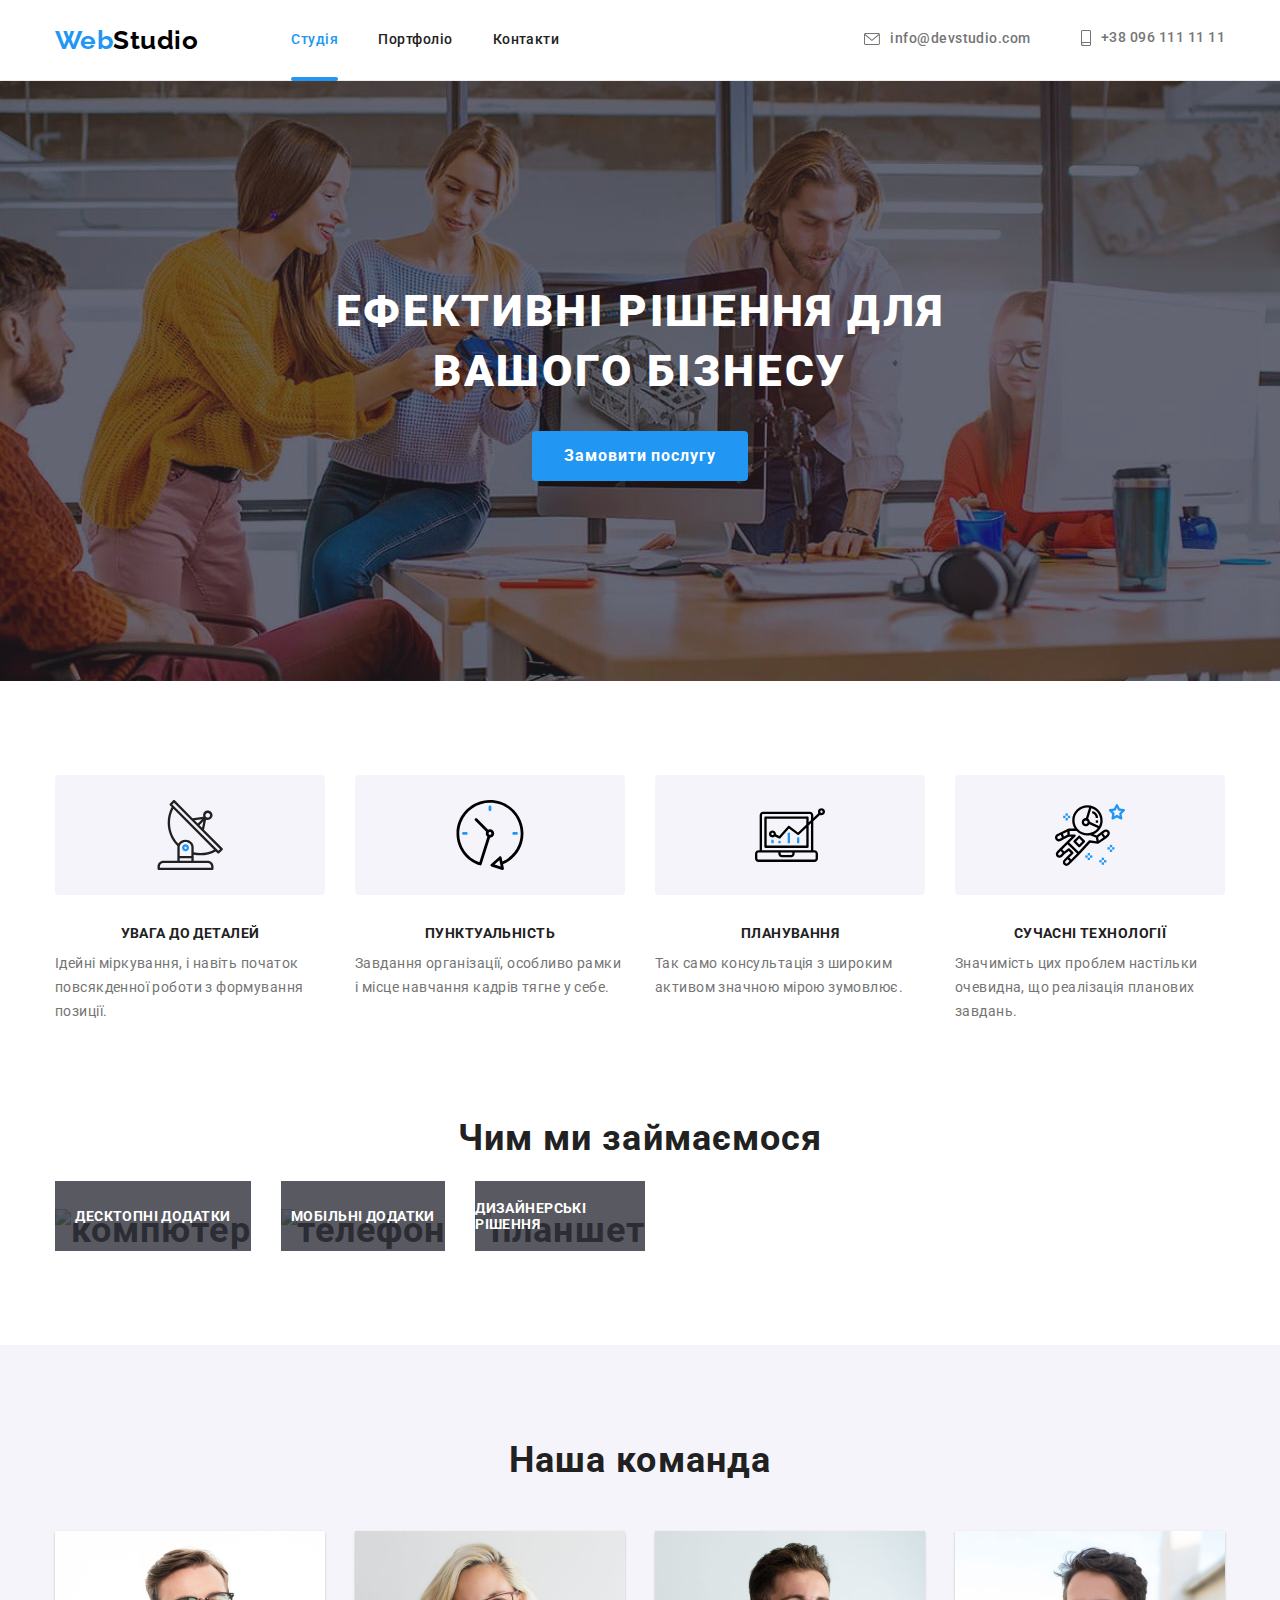
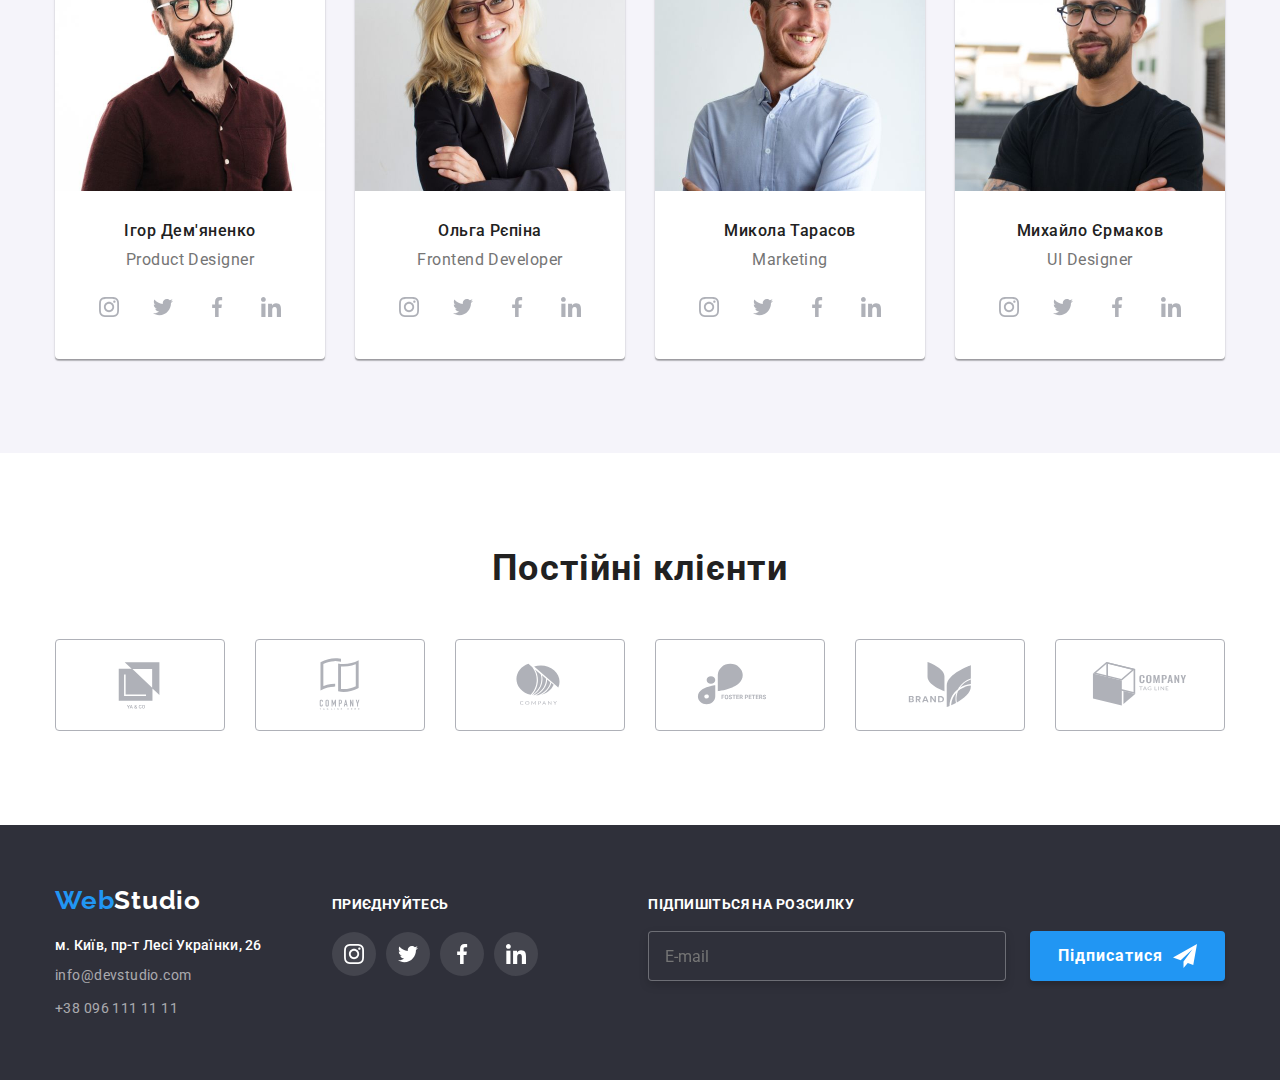
==== commit e95982b9: "home-8.2" ====
--- a/index.html
+++ b/index.html
@@ -50,8 +50,8 @@
 			  >
 					<svg class="toggle"
 					
-					width="24"
-					height="16"
+					width="40"
+					height="40"
 					fill="$title"
 					viewBox="0 0 20 20"
 					  aria-label="Меню сайту на мобільному телефоні"
--- a/css/main.min.css
+++ b/css/main.min.css
@@ -1 +1 @@
-h1,h2,p,ul{margin:0px;padding:0px}.container{max-width:1600px;margin-left:auto;margin-right:auto;padding-left:15px;padding-right:15px}@media screen and (min-width: 480px){.container{width:480px}}@media screen and (min-width: 768px){.container{width:768px}}@media screen and (min-width: 1200px){.container{width:1200px}}.list{padding:0;margin:0;list-style:none}.link{text-decoration:none}.visually-hidden{text-align:center;color:#212121;position:absolute;white-space:nowrap;width:1px;height:1px;overflow:hidden;border:0;padding:0;clip:rect(0 0 0 0);-webkit-clip-path:inset(50%);clip-path:inset(50%);margin:-1px}body{font-family:"Roboto",sans-serif;background-color:#fff;font-weight:400;letter-spacing:.03em;color:#212121}html{-webkit-box-sizing:border-box;box-sizing:border-box}img{width:100%;display:block;height:auto}.hero{padding-top:118px;padding-bottom:118px;-webkit-box-align:center;-ms-flex-align:center;align-items:center;text-align:center;background:#2f303a;background-size:cover;width:1600px;margin-left:auto;margin-right:auto;background-position:center;background-repeat:no-repeat;height:600px}@media screen and (min-width: 1200px){.hero{padding-top:200px;padding-bottom:200px}}.hero__title{font-size:26px;line-height:1.6153846154;font-weight:900;letter-spacing:.06em;color:#fff;text-transform:uppercase;text-align:center;margin-bottom:30px}@media screen and (min-width: 1200px){.hero__title{font-size:44px;line-height:1.3636363636;margin-left:215px;margin-right:215px}}.hero{background-repeat:no-repeat;background-position:center;background-size:cover;max-width:100%;display:block;height:auto;margin:0;background-image:-webkit-gradient(linear, left top, left bottom, from(rgba(47, 48, 58, 0.4)), to(rgba(47, 48, 58, 0.4))),url(../images/hero/imgheader-mobile.jpg);background-image:linear-gradient(rgba(47, 48, 58, 0.4), rgba(47, 48, 58, 0.4)),url(../images/hero/imgheader-mobile.jpg)}@media(min-device-pixel-ratio: 2),(-webkit-min-device-pixel-ratio: 2),(min-resolution: 192dpi),(min-resolution: 2dppx){.hero{max-width:100%;display:block;height:auto;background-image:-webkit-gradient(linear, left top, left bottom, from(rgba(47, 48, 58, 0.4)), to(rgba(47, 48, 58, 0.4))),url(../images/hero/imgheader-mobile@2x.jpg);background-image:linear-gradient(rgba(47, 48, 58, 0.4), rgba(47, 48, 58, 0.4)),url(../images/hero/imgheader-mobile@2x.jpg)}}@media screen and (min-width: 768px){.hero{max-width:100%;display:block;height:auto;background-image:-webkit-gradient(linear, left top, right top, from(rgba(47, 48, 58, 0.4)), to(rgba(47, 48, 58, 0.4))),url(../images/hero/imgtablhed1x.jpg);background-image:linear-gradient(to right, rgba(47, 48, 58, 0.4), rgba(47, 48, 58, 0.4)),url(../images/hero/imgtablhed1x.jpg)}}@media screen and (min-width: 768px)and (min-device-pixel-ratio: 2),screen and (min-width: 768px)and (-webkit-min-device-pixel-ratio: 2),screen and (min-width: 768px)and (min-resolution: 192dpi),screen and (min-width: 768px)and (min-resolution: 2dppx){.hero{max-width:100%;display:block;height:auto;background-image:-webkit-gradient(linear, left top, right top, from(rgba(47, 48, 58, 0.4)), to(rgba(47, 48, 58, 0.4))),url(../images/hero/imgtablhed2x.jpg);background-image:linear-gradient(to right, rgba(47, 48, 58, 0.4), rgba(47, 48, 58, 0.4)),url(../images/hero/imgtablhed2x.jpg)}}@media screen and (min-width: 1200px){.hero{max-width:100%;display:block;height:auto;background-image:-webkit-gradient(linear, left top, right top, from(rgba(47, 48, 58, 0.4)), to(rgba(47, 48, 58, 0.4))),url(../images/hero/Imgdesk1x.jpg);background-image:linear-gradient(to right, rgba(47, 48, 58, 0.4), rgba(47, 48, 58, 0.4)),url(../images/hero/Imgdesk1x.jpg)}}@media screen and (min-width: 1200px)and (min-device-pixel-ratio: 2),screen and (min-width: 1200px)and (-webkit-min-device-pixel-ratio: 2),screen and (min-width: 1200px)and (min-resolution: 192dpi),screen and (min-width: 1200px)and (min-resolution: 2dppx){.hero{max-width:100%;display:block;height:auto;background-image:-webkit-gradient(linear, left top, right top, from(rgba(47, 48, 58, 0.4)), to(rgba(47, 48, 58, 0.4))),url(../images/hero/Imgdesk2x.jpg);background-image:linear-gradient(to right, rgba(47, 48, 58, 0.4), rgba(47, 48, 58, 0.4)),url(../images/hero/Imgdesk2x.jpg)}}.hero__button{padding:10px 24px;border:none;font-weight:700;font-size:16px;line-height:1.875;letter-spacing:.06em;color:#fff;background:#2196f3;border-radius:4px;cursor:pointer;-webkit-transition:background 250ms cubic-bezier(0.4, 0, 0.2, 1);transition:background 250ms cubic-bezier(0.4, 0, 0.2, 1)}@media screen and (min-width: 1200px){.hero__button{padding:10px 32px}}.hero__button:hover{background:#188ce8;-webkit-box-shadow:0px 4px 4px rgba(0,0,0,.15);box-shadow:0px 4px 4px rgba(0,0,0,.15)}.modal__button{display:-webkit-box;display:-ms-flexbox;display:flex;-webkit-box-pack:center;-ms-flex-pack:center;justify-content:center;-webkit-box-align:center;-ms-flex-align:center;align-items:center;width:30px;height:30px;border-radius:50%;border:1px solid rgba(131,85,85,.1);background-color:#fff;cursor:pointer;position:absolute;top:8px;right:8px;background-color:rgba(0,0,0,0);-webkit-transition:fill 250ms cubic-bezier(0.4, 0, 0.2, 1);transition:fill 250ms cubic-bezier(0.4, 0, 0.2, 1)}.modal__button:hover .modal__icon{fill:#2196f3}.modal__button-last{-webkit-box-align:center;-ms-flex-align:center;align-items:center;text-align:center}.modal__button-send{border:none;font-weight:700;font-size:16px;line-height:1.875;letter-spacing:.06em;color:#fff;padding:10px 52px;background:#2196f3;border-radius:4px;cursor:pointer;-webkit-transition:background,-webkit-box-shadow 250ms cubic-bezier(0.4, 0, 0.2, 1);transition:background,-webkit-box-shadow 250ms cubic-bezier(0.4, 0, 0.2, 1);transition:background,box-shadow 250ms cubic-bezier(0.4, 0, 0.2, 1);transition:background,box-shadow 250ms cubic-bezier(0.4, 0, 0.2, 1),-webkit-box-shadow 250ms cubic-bezier(0.4, 0, 0.2, 1);margin-top:30px}.modal__button-send:hover{background:#188ce8;-webkit-box-shadow:0px 4px 4px rgba(0,0,0,.15);box-shadow:0px 4px 4px rgba(0,0,0,.15)}.modal__button-last{margin-right:0px}.footer-form__button{border:none;font-weight:700;font-size:16px;line-height:1.875;display:-webkit-box;display:-ms-flexbox;display:flex;-webkit-box-align:center;-ms-flex-align:center;align-items:center;text-align:center;letter-spacing:.06em;color:#fff;padding:10px 28px;background:#2196f3;-webkit-box-shadow:0px 4px 4px rgba(0,0,0,.15);box-shadow:0px 4px 4px rgba(0,0,0,.15);border-radius:4px;cursor:pointer;-webkit-transition:background 250ms cubic-bezier(0.4, 0, 0.2, 1);transition:background 250ms cubic-bezier(0.4, 0, 0.2, 1);margin-left:auto;margin-right:auto}@media screen and (min-width: 1199.98px){.footer-form__button{margin-left:12px}}.footer-form__button:hover{background:#188ce8;-webkit-box-shadow:0px 4px 4px rgba(0,0,0,.15);box-shadow:0px 4px 4px rgba(0,0,0,.15)}.main__button-portfolio{font-weight:500;font-size:16px;line-height:1.625;letter-spacing:.03em;color:#212121;font-family:inherit;background-color:#f5f4fa;border-radius:4px;border:none;-webkit-transition:color 250ms cubic-bezier(0.4, 0, 0.2, 1),background 250ms cubic-bezier(0.4, 0, 0.2, 1),-webkit-box-shadow 250ms cubic-bezier(0.4, 0, 0.2, 1);transition:color 250ms cubic-bezier(0.4, 0, 0.2, 1),background 250ms cubic-bezier(0.4, 0, 0.2, 1),-webkit-box-shadow 250ms cubic-bezier(0.4, 0, 0.2, 1);transition:color 250ms cubic-bezier(0.4, 0, 0.2, 1),background 250ms cubic-bezier(0.4, 0, 0.2, 1),box-shadow 250ms cubic-bezier(0.4, 0, 0.2, 1);transition:color 250ms cubic-bezier(0.4, 0, 0.2, 1),background 250ms cubic-bezier(0.4, 0, 0.2, 1),box-shadow 250ms cubic-bezier(0.4, 0, 0.2, 1),-webkit-box-shadow 250ms cubic-bezier(0.4, 0, 0.2, 1)}.main__button-portfolio-first{padding:6px 25px}.main__portfolio-button{padding:6px 22px}.main__button-portfolio:hover{cursor:pointer;background-color:#2196f3;-webkit-box-shadow:0px 3px 1px rgba(0,0,0,.1),0px 1px 2px rgba(0,0,0,.08),0px 2px 2px rgba(0,0,0,.12);box-shadow:0px 3px 1px rgba(0,0,0,.1),0px 1px 2px rgba(0,0,0,.08),0px 2px 2px rgba(0,0,0,.12);border-radius:4px;color:#fff}.header{border-bottom:1px solid #ececec}@media screen and (max-width: 767.98){.header__item{display:none}}.header__container{display:-webkit-box;display:-ms-flexbox;display:flex}.header__nav{display:-webkit-box;display:-ms-flexbox;display:flex;-webkit-box-pack:center;-ms-flex-pack:center;justify-content:center;-webkit-box-align:center;-ms-flex-align:center;align-items:center;height:60px}@media screen and (min-width: 768px){.header__nav{display:-webkit-box;display:-ms-flexbox;display:flex;-webkit-box-pack:center;-ms-flex-pack:center;justify-content:center;-webkit-box-align:center;-ms-flex-align:center;align-items:center;height:80px}}.header__nav .header__item:not(:last-child){margin-right:40px}.header__logo{display:-webkit-box;display:-ms-flexbox;display:flex;-webkit-box-align:center;-ms-flex-align:center;align-items:center;font-family:"Raleway",sans-serif;font-size:26px;font-weight:700;line-height:1.19;color:#000}.header__logo span{color:#2196f3}.header__list{display:-webkit-box;display:-ms-flexbox;display:flex;margin-left:93px}@media screen and (max-width: 767.98px){.header__list{display:none}}.header__link{position:relative;display:block;padding-top:32px;padding-bottom:32px;font-weight:500;font-size:14px;line-height:1.14;color:#212121;-webkit-transition:color 250ms cubic-bezier(0.4, 0, 0.2, 1);transition:color 250ms cubic-bezier(0.4, 0, 0.2, 1)}.header__current::after{content:"";position:absolute;left:0;bottom:-1px;display:block;width:100%;height:4px;background-color:#2196f3;border-radius:2px}.header__link:hover{color:#2196f3}.header__link:focus{color:#2196f3}.header__contacts{margin-left:auto;display:grid;-webkit-box-align:center;-ms-flex-align:center;align-items:center;-ms-flex-line-pack:center;align-content:center}@media screen and (min-width: 1200px){.header__contacts{display:-webkit-box;display:-ms-flexbox;display:flex;-webkit-box-pack:center;-ms-flex-pack:center;justify-content:center;-webkit-box-align:center;-ms-flex-align:center;align-items:center}}.header__contacts .header__contacts-item+.header__contacts-item{margin-left:50px}@media screen and (max-width: 1199.99px){.header__contacts .header__contacts-item+.header__contacts-item{margin-left:0}}@media screen and (max-width: 767.98px){.header__contacts-item{display:none;margin-bottom:10px}}.header__current{color:#2196f3}.header__contacts-link{display:-webkit-inline-box;display:-ms-inline-flexbox;display:inline-flex;padding-top:32px;padding-bottom:32px;font-weight:500;font-size:14px;line-height:1.14;color:#757575;fill:#757575;-webkit-transition:color 250ms cubic-bezier(0.4, 0, 0.2, 1),fill 250ms cubic-bezier(0.4, 0, 0.2, 1);transition:color 250ms cubic-bezier(0.4, 0, 0.2, 1),fill 250ms cubic-bezier(0.4, 0, 0.2, 1)}@media screen and (min-width: 768px){.header__contacts-link{padding:0;margin-bottom:10px}}@media screen and (min-width: 1200px){.header__contacts-link{margin-bottom:0}}@media screen and (min-width: 768px){.header__contacts-link-list{padding:0;margin-bottom:0}}.header__contacts-link:hover{color:#2196f3;fill:#2196f3}.header__contacts-link:focus{color:#2196f3;fill:#2196f3}.header__contacts-icon{-ms-flex-item-align:center;align-self:center;margin-right:10px}.header__icon-mail{width:16px;height:12px}.header__icon-tel{width:10px;height:16px}.menu-toggle{margin-left:auto;border:none;background-color:rgba(0,0,0,0);outline:0}.menu-toggle:hover,.menu-toggle:focus{fill:#2196f3}.menu-toggle--position{position:absolute;top:10px;right:15px}@media screen and (min-width: 768px){.menu-toggle{display:none}}.menu-container{position:fixed;top:0;left:0;display:-webkit-box;display:-ms-flexbox;display:flex;-webkit-box-pack:justify;-ms-flex-pack:justify;justify-content:space-between;-webkit-box-align:none;-ms-flex-align:none;align-items:none;-webkit-box-orient:vertical;-webkit-box-direction:normal;-ms-flex-direction:column;flex-direction:column;width:100vw;height:100vh;padding:48px 40px;background:#fff;-webkit-box-shadow:0px 4px 8px rgba(0,0,0,.04),0px 2px 4px rgba(0,0,0,.08),0px 1px 3px rgba(0,0,0,.16);box-shadow:0px 4px 8px rgba(0,0,0,.04),0px 2px 4px rgba(0,0,0,.08),0px 1px 3px rgba(0,0,0,.16);-webkit-transform:translateX(100%);transform:translateX(100%);-webkit-transition:-webkit-transform 250ms cubic-bezier(0.4, 0, 0.2, 1);transition:-webkit-transform 250ms cubic-bezier(0.4, 0, 0.2, 1);transition:transform 250ms cubic-bezier(0.4, 0, 0.2, 1);transition:transform 250ms cubic-bezier(0.4, 0, 0.2, 1), -webkit-transform 250ms cubic-bezier(0.4, 0, 0.2, 1);transition:transform 250ms cubic-bezier(0.4, 0, 0.2, 1),-webkit-transform 250ms cubic-bezier(0.4, 0, 0.2, 1)}.menu-container.is-open{-webkit-transform:translateX(0);transform:translateX(0)}@media screen and (min-width: 768px){.menu-container{display:none}}.site-menu__item{font-weight:500;font-size:40px;line-height:1.175;letter-spacing:.02em;list-style:none}.site-menu__item+.site-menu__item{margin-top:32px}.site-menu__link{color:#212121;text-decoration:none}.site-menu__link:hover,.site-menu__link:focus{color:#2196f3}.current{color:#2196f3}.mobile-contacts{margin-top:300px}.mobile-contacts-list__item{color:#757575;list-style:none}.mobile-contacts-list__item+.mobile-contacts-list__item{margin-top:32px}.mobile-contacts-list__tel{font-weight:500;font-size:34px;line-height:1.1764705882;letter-spacing:.02em;color:#2196f3;text-decoration:none}.mobile-contacts-list__mailto{font-weight:500;font-size:24px;line-height:1.1666666667;letter-spacing:.02em;color:inherit;text-decoration:none}.mobile-contacts-list__mailto:hover,.mobile-contacts-list__mailto:focus{color:#2196f3}.mobile-socialnets{margin-top:64px;display:-webkit-box;display:-ms-flexbox;display:flex;-webkit-box-pack:start;-ms-flex-pack:start;justify-content:flex-start;-webkit-box-align:center;-ms-flex-align:center;align-items:center;-ms-flex-wrap:wrap;flex-wrap:wrap;row-gap:10px;list-style:none}.mobile-socialnets__item+.mobile-socialnets__item{border-left:1px solid rgba(33,33,33,.2)}.mobile-socialnets__link{color:#2196f3;padding:10px;font-style:normal;font-weight:500;font-size:18px;line-height:22px;letter-spacing:.02em;text-decoration:none}.mobile-socialnets__link--left{padding-left:0}.clients{padding-top:60px;padding-bottom:60px;text-align:center}@media screen and (min-width: 1200px){.clients{padding-top:94px;padding-bottom:94px}}.clients__titel{font-weight:700;font-size:36px;line-height:1.1666666667;text-align:center;letter-spacing:.03em;color:#212121}.clients__list{display:-webkit-box;display:-ms-flexbox;display:flex;-ms-flex-wrap:wrap;flex-wrap:wrap;margin-top:30px;gap:30px;margin-right:0;-webkit-box-pack:center;-ms-flex-pack:center;justify-content:center}@media screen and (min-width: 1200px){.clients__list{margin-top:50px;display:-webkit-inline-box;display:-ms-inline-flexbox;display:inline-flex;gap:0}}.clients__item{-webkit-transition:border 250ms cubic-bezier(0.4, 0, 0.2, 1);transition:border 250ms cubic-bezier(0.4, 0, 0.2, 1)}@media screen and (min-width: 1200px){.clients__item:not(:last-child){margin-right:30px}}.clients__link{width:170px;height:92px;border:1px solid #afb1b8;border-radius:4px;display:-webkit-box;display:-ms-flexbox;display:flex;-webkit-box-pack:center;-ms-flex-pack:center;justify-content:center;-webkit-box-align:center;-ms-flex-align:center;align-items:center}.clients__link:hover{border-color:#2196f3}.clients__link:hover .clients__icon{fill:#2196f3}.clients__icon{-webkit-transition:fill 250ms cubic-bezier(0.4, 0, 0.2, 1);transition:fill 250ms cubic-bezier(0.4, 0, 0.2, 1);fill:#afb1b8}.footer{background:#2f303a;padding-top:60px;padding-bottom:60px}@media screen and (min-width: 1198.99px){.footer__box{display:-webkit-box;display:-ms-flexbox;display:flex;-webkit-box-pack:center;-ms-flex-pack:center;justify-content:center;-webkit-box-align:baseline;-ms-flex-align:baseline;align-items:baseline}}.footer__logo{font-family:"Raleway",sans-serif;font-weight:700;font-size:26px;line-height:1.1923076923;letter-spacing:.03em;font-style:initial;color:#2196f3}.footer__span{color:#fff}.footer__link{margin-top:20px}.footer__first-list{font-weight:400;font-size:14px;line-height:1.7142857143;letter-spacing:.03em;color:#fff}.footer__contacts{font-weight:500;font-size:14px;line-height:1.1428571429;letter-spacing:.02em;font-style:normal;-webkit-transition:color 250ms cubic-bezier(0.4, 0, 0.2, 1);transition:color 250ms cubic-bezier(0.4, 0, 0.2, 1)}.footer__contacts:last-child{margin-top:6px}.footer__contacts:hover{color:#2196f3}.footer__second-list{margin-top:9px;margin-bottom:9px}.footer__mail-tel{font-weight:400;font-size:14px;line-height:1.7142857143;letter-spacing:.03em;color:rgba(255,255,255,.6)}.footer__text{font-weight:700;font-size:14px;line-height:1.1428571429;letter-spacing:.03em;text-transform:uppercase;color:#fff;margin-bottom:20px;font-style:initial}.footer__social{margin-top:60px;margin-bottom:60px}@media screen and (min-width: 1200px){.footer__social{margin-left:70px;margin-top:0;margin-bottom:0}}@media screen and (max-width: 1199.98px){.footer__adress{text-align:center}}@media screen and (min-width: 767.98px){.footer__adress{display:-webkit-box;display:-ms-flexbox;display:flex}}@media screen and (min-width: 768px){.footer__grup-adress{display:-webkit-box;display:-ms-flexbox;display:flex;-ms-flex-pack:distribute;justify-content:space-around;-webkit-box-align:baseline;-ms-flex-align:baseline;align-items:baseline;margin-bottom:60px}}@media screen and (min-width: 1200px){.footer__grup-adress{margin-bottom:0}}@media screen and (max-width: 1199.98px){.footer-form{margin-top:60px}}@media screen and (min-width: 1200px){.footer-form{margin-left:auto}}@media screen and (min-width: 1200px){.footer-form__label{margin-right:12px}}.footer-form__title{font-family:"Roboto";font-style:normal;font-weight:700;font-size:14px;line-height:.9285714286;letter-spacing:.03em;text-transform:uppercase;margin-bottom:20px;color:#fff}@media screen and (min-width: 1200px){.footer-form__wrap{display:-webkit-box;display:-ms-flexbox;display:flex;-webkit-box-pack:center;-ms-flex-pack:center;justify-content:center;-webkit-box-align:center;-ms-flex-align:center;align-items:center}}.footer-form__signup{padding-left:16px;height:50px;color:#fff;background-color:#2f303a;border:1px solid rgba(255,255,255,.3);border-radius:4px;-webkit-filter:drop-shadow(0px 4px 4px rgba(0, 0, 0, 0.15));filter:drop-shadow(0px 4px 4px rgba(0, 0, 0, 0.15));width:100%}@media screen and (min-width: 480px){.footer-form__signup{width:450px}}@media screen and (min-width: 1200px){.footer-form__signup{width:358px}}@media screen and (max-width: 1199.98px){.footer-form__signup{margin-bottom:20px}}.footer-form__button{display:-webkit-box;display:-ms-flexbox;display:flex;-webkit-box-pack:center;-ms-flex-pack:center;justify-content:center;-webkit-box-align:center;-ms-flex-align:center;align-items:center}@media screen and (max-width: 1199.98px){.footer-form__button{margin-left:auto;margin-right:auto}}.footer-form__icon{margin-left:10px}.team{background:#f5f4fa;padding-top:60px;padding-bottom:60px}@media screen and (min-width: 1199.99px){.team{padding-top:94px;padding-bottom:94px}}.team__title{font-weight:700;font-size:36px;line-height:1.1666666667;letter-spacing:.03em;color:#212121;text-align:center;margin-bottom:30px}@media screen and (min-width: 1200px){.team__title{margin-bottom:50px}}.team__set{padding:0;margin:0;list-style:none;display:block}@media screen and (min-width: 768px){.team__set{display:-webkit-box;display:-ms-flexbox;display:flex;-ms-flex-wrap:wrap;flex-wrap:wrap;gap:30px}}@media screen and (min-width: 1200px){.team__set{display:-webkit-box;display:-ms-flexbox;display:flex;-ms-flex-wrap:nowrap;flex-wrap:nowrap;gap:0}}.team__card{background:#fff;-webkit-box-shadow:0px 1px 3px rgba(0,0,0,.12),0px 1px 1px rgba(0,0,0,.14),0px 2px 1px rgba(0,0,0,.2);box-shadow:0px 1px 3px rgba(0,0,0,.12),0px 1px 1px rgba(0,0,0,.14),0px 2px 1px rgba(0,0,0,.2);border-radius:0px 0px 4px 4px;margin-bottom:30px}@media screen and (min-width: 1200px){.team__card{margin-right:30px}}@media screen and (min-width: 768px){.team__card{margin-bottom:0}}.team__card:last-child{margin-right:0px;margin-bottom:0px}.team__content{padding-top:30px;padding-bottom:30px;-webkit-box-align:center;-ms-flex-align:center;align-items:center}.team__name{font-weight:500;font-size:16px;line-height:1.1875;letter-spacing:.03em;color:#212121;margin-bottom:10px;text-align:center;margin-top:0px}.team__work{font-weight:400;font-size:16px;line-height:1.1875;letter-spacing:.03em;color:#757575;text-align:center;margin-bottom:16px}.team__social{display:-webkit-box;display:-ms-flexbox;display:flex;-webkit-box-pack:center;-ms-flex-pack:center;justify-content:center}.team__social-item{width:44px;height:44px;margin-right:10px}.team__social-item:last-child{margin-right:0px}.team__social-link{width:100%;height:100%;display:-webkit-inline-box;display:-ms-inline-flexbox;display:inline-flex;-webkit-box-align:center;-ms-flex-align:center;align-items:center;-webkit-box-pack:center;-ms-flex-pack:center;justify-content:center;border-radius:50%;-webkit-transition:background 250ms cubic-bezier(0.4, 0, 0.2, 1);transition:background 250ms cubic-bezier(0.4, 0, 0.2, 1)}.team__social-link:hover{background-color:#2196f3}.team__social-link:hover .team__social-icons{fill:#fff}.team__social-link:focus .team__social-icons{fill:#fff}.team__social-icons{fill:#afb1b8;-webkit-transition:fill 250ms cubic-bezier(0.4, 0, 0.2, 1);transition:fill 250ms cubic-bezier(0.4, 0, 0.2, 1)}.work{padding-bottom:94px;background-color:#fff}.work__title{text-align:center;margin-bottom:50px;font-weight:700;font-size:36px;line-height:1.1666666667;letter-spacing:.03em;color:#212121}.work__list{font-weight:700;font-size:36px;line-height:1.1666666667;letter-spacing:.03em;color:#212121}.work__card{background-color:rgba(47,48,58,.8);position:absolute;width:100%;height:70px;bottom:0px;display:-webkit-box;display:-ms-flexbox;display:flex;-webkit-box-align:center;-ms-flex-align:center;align-items:center;-webkit-box-pack:center;-ms-flex-pack:center;justify-content:center}.work__text{font-weight:700;font-size:14px;line-height:1.1428571429;text-transform:uppercase;letter-spacing:.03em;color:#fff}.work__list{display:-webkit-box;display:-ms-flexbox;display:flex}.work__picture{margin-left:30px;margin-right:30px}.work .list{position:relative}@media screen and (max-width: 1199.97px){.work{display:none}}.social{display:-webkit-box;display:-ms-flexbox;display:flex;-webkit-box-pack:center;-ms-flex-pack:center;justify-content:center;fill:#fff}.social__item{width:44px;height:44px;margin-right:10px}.social__item:last-child{margin-right:0px}.social__link{width:100%;height:100%;display:-webkit-box;display:-ms-flexbox;display:flex;-webkit-box-align:center;-ms-flex-align:center;align-items:center;-webkit-box-pack:center;-ms-flex-pack:center;justify-content:center;border-radius:50%;background-color:rgba(255,255,255,.1);-webkit-transition:color 250ms cubic-bezier(0.4, 0, 0.2, 1);transition:color 250ms cubic-bezier(0.4, 0, 0.2, 1);-webkit-transition:background 250ms cubic-bezier(0.4, 0, 0.2, 1);transition:background 250ms cubic-bezier(0.4, 0, 0.2, 1)}.social__link:hover{background-color:#2196f3}.social__icons{display:-webkit-box;display:-ms-flexbox;display:flex;-webkit-box-pack:center;-ms-flex-pack:center;justify-content:center;fill:#fff}.backdrop.is-hidden .modal{-webkit-transform:rotate(-180deg);transform:rotate(-180deg)}.backdrop{position:fixed;top:0;left:0;bottom:0;right:0;opacity:1;background-color:rgba(0,0,0,.2);-webkit-transition:opacity 250ms cubic-bezier(0.4, 0, 0.2, 1);transition:opacity 250ms cubic-bezier(0.4, 0, 0.2, 1)}.is-hidden{opacity:0;pointer-events:none}.modal{border-radius:4px;width:95%;padding:40px;background-color:#fff;position:absolute;-webkit-transition:-webkit-transform 250ms cubic-bezier(0.4, 0, 0.2, 1);transition:-webkit-transform 250ms cubic-bezier(0.4, 0, 0.2, 1);transition:transform 250ms cubic-bezier(0.4, 0, 0.2, 1);transition:transform 250ms cubic-bezier(0.4, 0, 0.2, 1), -webkit-transform 250ms cubic-bezier(0.4, 0, 0.2, 1);top:50%;left:50%;-webkit-transform:translate(-50%, -50%) rotate(0);transform:translate(-50%, -50%) rotate(0);-webkit-box-shadow:0px 1px 3px rgba(0,0,0,.12),0px 1px 1px rgba(0,0,0,.14),0px 2px 1px rgba(0,0,0,.2);box-shadow:0px 1px 3px rgba(0,0,0,.12),0px 1px 1px rgba(0,0,0,.14),0px 2px 1px rgba(0,0,0,.2)}@media screen and (min-width: 480px){.modal{width:450px}}.modal__icon{display:block;-webkit-box-pack:end;-ms-flex-pack:end;justify-content:flex-end;border-radius:50%;-webkit-transition:color,fill 250ms cubic-bezier(0.4, 0, 0.2, 1);transition:color,fill 250ms cubic-bezier(0.4, 0, 0.2, 1)}.modal__title{font-weight:700;font-size:20px;line-height:1.15;letter-spacing:.03em;color:#212121;margin-bottom:12px;text-align:center}.modal__lable{display:inline-block;margin-bottom:4px}.modal__text{font-weight:400;font-size:12px;line-height:1.1666666667;letter-spacing:.01em;color:#757575;margin-bottom:4px}.modal__input-svg{position:relative;margin-bottom:10px}.modal__input{border:1px solid rgba(33,33,33,.2);border-radius:4px;width:100%;height:40px;outline:none;padding-left:42px;-webkit-transition:fill 250ms cubic-bezier(0.4, 0, 0.2, 1);transition:fill 250ms cubic-bezier(0.4, 0, 0.2, 1);-webkit-transition:border 250ms cubic-bezier(0.4, 0, 0.2, 1);transition:border 250ms cubic-bezier(0.4, 0, 0.2, 1)}.modal__input:hover{border:1px solid #2196f3}.modal__input:focus{border-color:#2196f3}.modal__icon-svg{position:absolute;left:12px;top:11px;fill:#212121;cursor:pointer;-webkit-transition:color,fill 250ms cubic-bezier(0.4, 0, 0.2, 1);transition:color,fill 250ms cubic-bezier(0.4, 0, 0.2, 1)}.modal__icon-svg:hover{fill:#2196f3}.modal__input:hover+.modal__icon-svg{fill:#2196f3}.modal__input:focus+.modal__icon-svg{fill:#2196f3}.modal__textarea{width:100%;height:120px;border:1px solid rgba(33,33,33,.2);border-radius:4px;padding:12px 16px;resize:none;outline:none;margin-top:4px;-webkit-transition:border 250ms cubic-bezier(0.4, 0, 0.2, 1);transition:border 250ms cubic-bezier(0.4, 0, 0.2, 1)}.modal__textarea:hover{border:1px solid #2196f3}.modal__textarea:focus{border-color:#2196f3}.modal__checkbox{margin-top:20px}.modal__checkbox-lable{display:-webkit-box;display:-ms-flexbox;display:flex;-webkit-box-align:center;-ms-flex-align:center;align-items:center;-webkit-box-pack:center;-ms-flex-pack:center;justify-content:center}.modal__icon-wrapper{width:16px;height:15px;border:2px solid #212121;border-radius:2px;display:-webkit-box;display:-ms-flexbox;display:flex;-webkit-box-align:center;-ms-flex-align:center;align-items:center;-webkit-box-pack:center;-ms-flex-pack:center;justify-content:center;cursor:pointer}.modal__checkbox-lable .modal__icon-check{fill:rgba(0,0,0,0)}.modal__checkbox input:checked+.modal__checkbox-lable .modal__icon-wrapper{background-color:#2196f3;border:none}.modal__checkbox input:checked+.modal__checkbox-lable .modal__icon-check{fill:#fff}.modal__text-accept{font-weight:400;font-size:14px;line-height:1.7142857143;letter-spacing:.03em;color:#757575;cursor:pointer;margin-left:8px}.modal__contract{font-weight:400;font-size:14px;line-height:1.7142857143;letter-spacing:.03em;color:#2196f3}.main{padding-top:94px;padding-bottom:94px;border:none}.main__list-portfolio{margin-right:8px}.main__portfolio{font-weight:700;font-size:36px;line-height:1.1666666667;letter-spacing:.03em;color:#212121}.main__link-portfolio{display:-webkit-box;display:-ms-flexbox;display:flex;-webkit-box-pack:center;-ms-flex-pack:center;justify-content:center;margin-bottom:30px}@media screen and (max-width: 767.98px){.main__link-portfolio{display:-webkit-box;display:-ms-flexbox;display:flex;-ms-flex-wrap:wrap;flex-wrap:wrap;row-gap:15px;-webkit-column-gap:8px;-moz-column-gap:8px;column-gap:8px}}@media screen and (min-width: 1199.98px){.main__link-portfolio{margin-bottom:50px}}.benefits{padding-top:60px;padding-bottom:60px}.benefits__list{display:block;text-align:center}@media screen and (min-width: 768px){.benefits__list{-ms-flex-wrap:wrap;flex-wrap:wrap;display:-webkit-box;display:-ms-flexbox;display:flex;gap:30px}}.benefits__item{margin-bottom:30px}@media screen and (min-width: 768px){.benefits__item{width:354px;margin:0}}@media screen and (min-width: 1200px){.benefits__item{width:270px;margin:0}}.benefits__item:last-child{margin-bottom:0}.benefits__item:nth-child(4n){margin-right:0}.benefits__item h3{font-weight:700;letter-spacing:.03em;font-size:14px;line-height:1.1428571429;color:#212121;margin-bottom:10px;margin-top:0}.benefits__item p{color:#757575;font-weight:400;font-size:14px;line-height:1.7142857143;letter-spacing:.03em}.benefits__wrapper-icon{width:auto;height:120px;margin-bottom:30px;display:-webkit-box;display:-ms-flexbox;display:flex;-webkit-box-pack:center;-ms-flex-pack:center;justify-content:center;-webkit-box-align:center;-ms-flex-align:center;align-items:center;background:#f5f4fa;border-radius:4px}.benefits__icon{width:70px;height:70px}@media screen and (min-width: 1200px){.benefits{padding-top:94px;padding-bottom:94px}}.project{display:-webkit-box;display:-ms-flexbox;display:flex;-webkit-box-pack:center;-ms-flex-pack:center;justify-content:center;-ms-flex-wrap:wrap;flex-wrap:wrap;gap:30px}@media screen and (min-width: 768px)and (max-width: 1199.98px){.project__list{max-width:354px}}@media screen and (min-width: 768px){.project{display:-webkit-box;display:-ms-flexbox;display:flex;-ms-flex-wrap:wrap;flex-wrap:wrap}}.project__item{display:block;-webkit-box-pack:center;-ms-flex-pack:center;justify-content:center}@media screen and (min-width: 768px){.project__item{margin:0}}.project__item:hover{-webkit-box-shadow:1px 1px rgba(0,0,0,.12),0px 4px 4px rgba(0,0,0,.06),1px 4px 6px rgba(0,0,0,.16);box-shadow:1px 1px rgba(0,0,0,.12),0px 4px 4px rgba(0,0,0,.06),1px 4px 6px rgba(0,0,0,.16)}.project__item:focus{-webkit-box-shadow:0px 1px 1px rgba(0,0,0,.12),0px 4px 4px rgba(0,0,0,.06),1px 4px 6px rgba(0,0,0,.16);box-shadow:0px 1px 1px rgba(0,0,0,.12),0px 4px 4px rgba(0,0,0,.06),1px 4px 6px rgba(0,0,0,.16)}.project__card{position:relative;overflow:hidden}.project__card img{display:block}.project__title{position:absolute;width:100%;height:100%;bottom:0px;left:0px;padding:63px 24px;text-align:left;background-color:#2196f3;font-size:18px;line-height:1.5555555556;letter-spacing:.03em;color:#fff;-webkit-transform:translateY(100%);transform:translateY(100%);-webkit-transition:-webkit-transform 250ms cubic-bezier(0.4, 0, 0.2, 1);transition:-webkit-transform 250ms cubic-bezier(0.4, 0, 0.2, 1);transition:transform 250ms cubic-bezier(0.4, 0, 0.2, 1);transition:transform 250ms cubic-bezier(0.4, 0, 0.2, 1), -webkit-transform 250ms cubic-bezier(0.4, 0, 0.2, 1)}.project__set{padding-top:20px;padding-bottom:20px;padding-left:24px;padding-right:24px;border-bottom:#eee 1px solid;border-right:#eee 1px solid;border-left:#eee 1px solid}.project__name-project{font-weight:700;font-size:18px;line-height:2;letter-spacing:.03em;color:#212121;margin-bottom:4px}.project__pretitle{font-weight:400;font-size:16px;line-height:1.875;letter-spacing:.03em;color:#757575}.project__right{margin-right:0px}.project__bottom{margin-bottom:0px}.project__item:hover .project__title,.project__item:focus .project__title{-webkit-transform:translateY(0);transform:translateY(0)}@media screen and (min-width: 768px){.project__list-last{gap:0;display:-webkit-box;display:-ms-flexbox;display:flex;margin-right:auto}}@media screen and (min-width: 1199.97px){img{width:370px}}/*# sourceMappingURL=main.min.css.map */+h1,h2,p,ul{margin:0px;padding:0px}.container{max-width:1600px;margin-left:auto;margin-right:auto;padding-left:15px;padding-right:15px}@media screen and (min-width: 480px){.container{width:480px}}@media screen and (min-width: 768px){.container{width:768px}}@media screen and (min-width: 1200px){.container{width:1200px}}.list{padding:0;margin:0;list-style:none}.link{text-decoration:none}.visually-hidden{text-align:center;color:#212121;position:absolute;white-space:nowrap;width:1px;height:1px;overflow:hidden;border:0;padding:0;clip:rect(0 0 0 0);-webkit-clip-path:inset(50%);clip-path:inset(50%);margin:-1px}body{font-family:"Roboto",sans-serif;background-color:#fff;font-weight:400;letter-spacing:.03em;color:#212121}html{-webkit-box-sizing:border-box;box-sizing:border-box}img{width:100%;display:block;height:auto}.hero{padding-top:118px;padding-bottom:118px;-webkit-box-align:center;-ms-flex-align:center;align-items:center;text-align:center;background:#2f303a;background-size:cover;width:1600px;margin-left:auto;margin-right:auto;background-position:center;background-repeat:no-repeat;height:600px}@media screen and (min-width: 1200px){.hero{padding-top:200px;padding-bottom:200px;margin-left:auto;margin-right:auto}}.hero__title{font-size:26px;line-height:1.6153846154;font-weight:900;letter-spacing:.06em;color:#fff;text-transform:uppercase;text-align:center;margin-bottom:30px}@media screen and (min-width: 1200px){.hero__title{font-size:44px;line-height:1.3636363636}}@media screen and (min-width: 768px){.hero__title{padding-left:180px;padding-right:180px}}.hero{background-repeat:no-repeat;background-position:center;background-size:cover;max-width:100%;display:block;height:auto;margin:0;background-image:-webkit-gradient(linear, left top, left bottom, from(rgba(47, 48, 58, 0.4)), to(rgba(47, 48, 58, 0.4))),url(../images/hero/imgheader-mobile.jpg);background-image:linear-gradient(rgba(47, 48, 58, 0.4), rgba(47, 48, 58, 0.4)),url(../images/hero/imgheader-mobile.jpg)}@media(min-device-pixel-ratio: 2),(-webkit-min-device-pixel-ratio: 2),(min-resolution: 192dpi),(min-resolution: 2dppx){.hero{max-width:100%;display:block;height:auto;background-image:-webkit-gradient(linear, left top, left bottom, from(rgba(47, 48, 58, 0.4)), to(rgba(47, 48, 58, 0.4))),url(../images/hero/imgheader-mobile@2x.jpg);background-image:linear-gradient(rgba(47, 48, 58, 0.4), rgba(47, 48, 58, 0.4)),url(../images/hero/imgheader-mobile@2x.jpg)}}@media screen and (min-width: 768px){.hero{max-width:100%;display:block;height:auto;background-image:-webkit-gradient(linear, left top, right top, from(rgba(47, 48, 58, 0.4)), to(rgba(47, 48, 58, 0.4))),url(../images/hero/imgtablhed1x.jpg);background-image:linear-gradient(to right, rgba(47, 48, 58, 0.4), rgba(47, 48, 58, 0.4)),url(../images/hero/imgtablhed1x.jpg)}}@media screen and (min-width: 768px)and (min-device-pixel-ratio: 2),screen and (min-width: 768px)and (-webkit-min-device-pixel-ratio: 2),screen and (min-width: 768px)and (min-resolution: 192dpi),screen and (min-width: 768px)and (min-resolution: 2dppx){.hero{max-width:100%;display:block;height:auto;background-image:-webkit-gradient(linear, left top, right top, from(rgba(47, 48, 58, 0.4)), to(rgba(47, 48, 58, 0.4))),url(../images/hero/imgtablhed2x.jpg);background-image:linear-gradient(to right, rgba(47, 48, 58, 0.4), rgba(47, 48, 58, 0.4)),url(../images/hero/imgtablhed2x.jpg)}}@media screen and (min-width: 1200px){.hero{max-width:100%;display:block;height:auto;background-image:-webkit-gradient(linear, left top, right top, from(rgba(47, 48, 58, 0.4)), to(rgba(47, 48, 58, 0.4))),url(../images/hero/Imgdesk1x.jpg);background-image:linear-gradient(to right, rgba(47, 48, 58, 0.4), rgba(47, 48, 58, 0.4)),url(../images/hero/Imgdesk1x.jpg)}}@media screen and (min-width: 1200px)and (min-device-pixel-ratio: 2),screen and (min-width: 1200px)and (-webkit-min-device-pixel-ratio: 2),screen and (min-width: 1200px)and (min-resolution: 192dpi),screen and (min-width: 1200px)and (min-resolution: 2dppx){.hero{max-width:100%;display:block;height:auto;background-image:-webkit-gradient(linear, left top, right top, from(rgba(47, 48, 58, 0.4)), to(rgba(47, 48, 58, 0.4))),url(../images/hero/Imgdesk2x.jpg);background-image:linear-gradient(to right, rgba(47, 48, 58, 0.4), rgba(47, 48, 58, 0.4)),url(../images/hero/Imgdesk2x.jpg)}}.hero__button{padding:10px 24px;border:none;font-weight:700;font-size:16px;line-height:1.875;letter-spacing:.06em;color:#fff;background:#2196f3;border-radius:4px;cursor:pointer;-webkit-transition:background 250ms cubic-bezier(0.4, 0, 0.2, 1);transition:background 250ms cubic-bezier(0.4, 0, 0.2, 1)}@media screen and (min-width: 1200px){.hero__button{padding:10px 32px}}.hero__button:hover{background:#188ce8;-webkit-box-shadow:0px 4px 4px rgba(0,0,0,.15);box-shadow:0px 4px 4px rgba(0,0,0,.15)}.modal__button{display:-webkit-box;display:-ms-flexbox;display:flex;-webkit-box-pack:center;-ms-flex-pack:center;justify-content:center;-webkit-box-align:center;-ms-flex-align:center;align-items:center;width:30px;height:30px;border-radius:50%;border:1px solid rgba(131,85,85,.1);background-color:#fff;cursor:pointer;position:absolute;top:8px;right:8px;background-color:rgba(0,0,0,0);-webkit-transition:fill 250ms cubic-bezier(0.4, 0, 0.2, 1);transition:fill 250ms cubic-bezier(0.4, 0, 0.2, 1)}.modal__button:hover .modal__icon{fill:#2196f3}.modal__button-last{-webkit-box-align:center;-ms-flex-align:center;align-items:center;text-align:center}.modal__button-send{border:none;font-weight:700;font-size:16px;line-height:1.875;letter-spacing:.06em;color:#fff;padding:10px 52px;background:#2196f3;border-radius:4px;cursor:pointer;-webkit-transition:background,-webkit-box-shadow 250ms cubic-bezier(0.4, 0, 0.2, 1);transition:background,-webkit-box-shadow 250ms cubic-bezier(0.4, 0, 0.2, 1);transition:background,box-shadow 250ms cubic-bezier(0.4, 0, 0.2, 1);transition:background,box-shadow 250ms cubic-bezier(0.4, 0, 0.2, 1),-webkit-box-shadow 250ms cubic-bezier(0.4, 0, 0.2, 1);margin-top:30px}.modal__button-send:hover{background:#188ce8;-webkit-box-shadow:0px 4px 4px rgba(0,0,0,.15);box-shadow:0px 4px 4px rgba(0,0,0,.15)}.modal__button-last{margin-right:0px}.footer-form__button{border:none;font-weight:700;font-size:16px;line-height:1.875;display:-webkit-box;display:-ms-flexbox;display:flex;-webkit-box-align:center;-ms-flex-align:center;align-items:center;text-align:center;letter-spacing:.06em;color:#fff;padding:10px 28px;background:#2196f3;-webkit-box-shadow:0px 4px 4px rgba(0,0,0,.15);box-shadow:0px 4px 4px rgba(0,0,0,.15);border-radius:4px;cursor:pointer;-webkit-transition:background 250ms cubic-bezier(0.4, 0, 0.2, 1);transition:background 250ms cubic-bezier(0.4, 0, 0.2, 1);margin-left:auto;margin-right:auto}@media screen and (min-width: 1199.98px){.footer-form__button{margin-left:12px}}.footer-form__button:hover{background:#188ce8;-webkit-box-shadow:0px 4px 4px rgba(0,0,0,.15);box-shadow:0px 4px 4px rgba(0,0,0,.15)}.main__button-portfolio{font-weight:500;font-size:16px;line-height:1.625;letter-spacing:.03em;color:#212121;font-family:inherit;background-color:#f5f4fa;border-radius:4px;border:none;-webkit-transition:color 250ms cubic-bezier(0.4, 0, 0.2, 1),background 250ms cubic-bezier(0.4, 0, 0.2, 1),-webkit-box-shadow 250ms cubic-bezier(0.4, 0, 0.2, 1);transition:color 250ms cubic-bezier(0.4, 0, 0.2, 1),background 250ms cubic-bezier(0.4, 0, 0.2, 1),-webkit-box-shadow 250ms cubic-bezier(0.4, 0, 0.2, 1);transition:color 250ms cubic-bezier(0.4, 0, 0.2, 1),background 250ms cubic-bezier(0.4, 0, 0.2, 1),box-shadow 250ms cubic-bezier(0.4, 0, 0.2, 1);transition:color 250ms cubic-bezier(0.4, 0, 0.2, 1),background 250ms cubic-bezier(0.4, 0, 0.2, 1),box-shadow 250ms cubic-bezier(0.4, 0, 0.2, 1),-webkit-box-shadow 250ms cubic-bezier(0.4, 0, 0.2, 1)}.main__button-portfolio-first{padding:6px 25px}.main__portfolio-button{padding:6px 22px}.main__button-portfolio:hover{cursor:pointer;background-color:#2196f3;-webkit-box-shadow:0px 3px 1px rgba(0,0,0,.1),0px 1px 2px rgba(0,0,0,.08),0px 2px 2px rgba(0,0,0,.12);box-shadow:0px 3px 1px rgba(0,0,0,.1),0px 1px 2px rgba(0,0,0,.08),0px 2px 2px rgba(0,0,0,.12);border-radius:4px;color:#fff}.header{border-bottom:1px solid #ececec}@media screen and (max-width: 767.98){.header__item{display:none}}.header__container{display:-webkit-box;display:-ms-flexbox;display:flex}.header__nav{display:-webkit-box;display:-ms-flexbox;display:flex;-webkit-box-pack:center;-ms-flex-pack:center;justify-content:center;-webkit-box-align:center;-ms-flex-align:center;align-items:center;height:60px}@media screen and (min-width: 768px){.header__nav{display:-webkit-box;display:-ms-flexbox;display:flex;-webkit-box-pack:center;-ms-flex-pack:center;justify-content:center;-webkit-box-align:center;-ms-flex-align:center;align-items:center;height:80px}}.header__nav .header__item:not(:last-child){margin-right:40px}.header__logo{display:-webkit-box;display:-ms-flexbox;display:flex;-webkit-box-align:center;-ms-flex-align:center;align-items:center;font-family:"Raleway",sans-serif;font-size:26px;font-weight:700;line-height:1.19;color:#000}.header__logo span{color:#2196f3}.header__list{display:-webkit-box;display:-ms-flexbox;display:flex;margin-left:93px}@media screen and (max-width: 767.98px){.header__list{display:none}}.header__link{position:relative;display:block;padding-top:32px;padding-bottom:32px;font-weight:500;font-size:14px;line-height:1.14;color:#212121;-webkit-transition:color 250ms cubic-bezier(0.4, 0, 0.2, 1);transition:color 250ms cubic-bezier(0.4, 0, 0.2, 1)}.header__current::after{content:"";position:absolute;left:0;bottom:-1px;display:block;width:100%;height:4px;background-color:#2196f3;border-radius:2px}.header__link:hover{color:#2196f3}.header__link:focus{color:#2196f3}.header__contacts{margin-left:auto;display:grid;-webkit-box-align:center;-ms-flex-align:center;align-items:center;-ms-flex-line-pack:center;align-content:center}@media screen and (min-width: 1200px){.header__contacts{display:-webkit-box;display:-ms-flexbox;display:flex;-webkit-box-pack:center;-ms-flex-pack:center;justify-content:center;-webkit-box-align:center;-ms-flex-align:center;align-items:center}}.header__contacts .header__contacts-item+.header__contacts-item{margin-left:50px}@media screen and (max-width: 1199.99px){.header__contacts .header__contacts-item+.header__contacts-item{margin-left:0}}@media screen and (max-width: 767.98px){.header__contacts-item{display:none;margin-bottom:10px}}.header__current{color:#2196f3}.header__contacts-link{display:-webkit-inline-box;display:-ms-inline-flexbox;display:inline-flex;padding-top:32px;padding-bottom:32px;font-weight:500;font-size:14px;line-height:1.14;color:#757575;fill:#757575;-webkit-transition:color 250ms cubic-bezier(0.4, 0, 0.2, 1),fill 250ms cubic-bezier(0.4, 0, 0.2, 1);transition:color 250ms cubic-bezier(0.4, 0, 0.2, 1),fill 250ms cubic-bezier(0.4, 0, 0.2, 1)}@media screen and (min-width: 768px){.header__contacts-link{padding:0;margin-bottom:10px}}@media screen and (min-width: 1200px){.header__contacts-link{margin-bottom:0}}@media screen and (min-width: 768px){.header__contacts-link-list{padding:0;margin-bottom:0}}.header__contacts-link:hover{color:#2196f3;fill:#2196f3}.header__contacts-link:focus{color:#2196f3;fill:#2196f3}.header__contacts-icon{-ms-flex-item-align:center;align-self:center;margin-right:10px}.header__icon-mail{width:16px;height:12px}.header__icon-tel{width:10px;height:16px}.menu-toggle{margin-left:auto;border:none;background-color:rgba(0,0,0,0);outline:0}.menu-toggle:hover,.menu-toggle:focus{fill:#2196f3}.menu-toggle--position{position:absolute;top:10px;right:15px}@media screen and (min-width: 768px){.menu-toggle{display:none}}.menu-container{position:fixed;top:0;left:0;display:-webkit-box;display:-ms-flexbox;display:flex;-webkit-box-pack:justify;-ms-flex-pack:justify;justify-content:space-between;-webkit-box-align:none;-ms-flex-align:none;align-items:none;-webkit-box-orient:vertical;-webkit-box-direction:normal;-ms-flex-direction:column;flex-direction:column;width:100vw;height:100vh;padding:48px 40px;background:#fff;-webkit-box-shadow:0px 4px 8px rgba(0,0,0,.04),0px 2px 4px rgba(0,0,0,.08),0px 1px 3px rgba(0,0,0,.16);box-shadow:0px 4px 8px rgba(0,0,0,.04),0px 2px 4px rgba(0,0,0,.08),0px 1px 3px rgba(0,0,0,.16);-webkit-transform:translateX(100%);transform:translateX(100%);-webkit-transition:-webkit-transform 250ms cubic-bezier(0.4, 0, 0.2, 1);transition:-webkit-transform 250ms cubic-bezier(0.4, 0, 0.2, 1);transition:transform 250ms cubic-bezier(0.4, 0, 0.2, 1);transition:transform 250ms cubic-bezier(0.4, 0, 0.2, 1), -webkit-transform 250ms cubic-bezier(0.4, 0, 0.2, 1);transition:transform 250ms cubic-bezier(0.4, 0, 0.2, 1),-webkit-transform 250ms cubic-bezier(0.4, 0, 0.2, 1)}.menu-container.is-open{-webkit-transform:translateX(0);transform:translateX(0)}@media screen and (min-width: 768px){.menu-container{display:none}}.site-menu__item{font-weight:500;font-size:40px;line-height:1.175;letter-spacing:.02em;list-style:none}.site-menu__item+.site-menu__item{margin-top:32px}.site-menu__link{color:#212121;text-decoration:none}.site-menu__link:hover,.site-menu__link:focus{color:#2196f3}.current{color:#2196f3}.mobile-contacts{margin-top:300px}.mobile-contacts-list__item{color:#757575;list-style:none}.mobile-contacts-list__item+.mobile-contacts-list__item{margin-top:32px}.mobile-contacts-list__tel{font-weight:500;font-size:34px;line-height:1.1764705882;letter-spacing:.02em;color:#2196f3;text-decoration:none}.mobile-contacts-list__mailto{font-weight:500;font-size:24px;line-height:1.1666666667;letter-spacing:.02em;color:inherit;text-decoration:none}.mobile-contacts-list__mailto:hover,.mobile-contacts-list__mailto:focus{color:#2196f3}.mobile-socialnets{margin-top:64px;display:-webkit-box;display:-ms-flexbox;display:flex;-webkit-box-pack:start;-ms-flex-pack:start;justify-content:flex-start;-webkit-box-align:center;-ms-flex-align:center;align-items:center;-ms-flex-wrap:wrap;flex-wrap:wrap;row-gap:10px;list-style:none}.mobile-socialnets__item+.mobile-socialnets__item{border-left:1px solid rgba(33,33,33,.2)}.mobile-socialnets__link{color:#2196f3;padding:10px;font-style:normal;font-weight:500;font-size:18px;line-height:22px;letter-spacing:.02em;text-decoration:none}.mobile-socialnets__link--left{padding-left:0}.clients{padding-top:60px;padding-bottom:60px;text-align:center}@media screen and (min-width: 1200px){.clients{padding-top:94px;padding-bottom:94px}}.clients__titel{font-weight:700;font-size:36px;line-height:1.1666666667;text-align:center;letter-spacing:.03em;color:#212121}.clients__list{display:-webkit-box;display:-ms-flexbox;display:flex;-ms-flex-wrap:wrap;flex-wrap:wrap;margin-top:30px;gap:30px;margin-right:0;-webkit-box-pack:center;-ms-flex-pack:center;justify-content:center}@media screen and (min-width: 1200px){.clients__list{margin-top:50px;-ms-flex-wrap:nowrap;flex-wrap:nowrap;gap:0}}.clients__item{-webkit-transition:border 250ms cubic-bezier(0.4, 0, 0.2, 1);transition:border 250ms cubic-bezier(0.4, 0, 0.2, 1);-ms-flex-preferred-size:calc((100% - 30px)/2);flex-basis:calc((100% - 30px)/2)}@media screen and (min-width: 678px){.clients__item{-ms-flex-preferred-size:calc((100% - 60px)/3);flex-basis:calc((100% - 60px)/3)}}@media screen and (min-width: 1200px){.clients__item:not(:last-child){margin-right:30px}}.clients__link{height:92px;border:1px solid #afb1b8;border-radius:4px;display:-webkit-box;display:-ms-flexbox;display:flex;-webkit-box-pack:center;-ms-flex-pack:center;justify-content:center;-webkit-box-align:center;-ms-flex-align:center;align-items:center}.clients__link:hover{border-color:#2196f3}.clients__link:hover .clients__icon{fill:#2196f3}.clients__icon{-webkit-transition:fill 250ms cubic-bezier(0.4, 0, 0.2, 1);transition:fill 250ms cubic-bezier(0.4, 0, 0.2, 1);fill:#afb1b8}.footer{background:#2f303a;padding-top:60px;padding-bottom:60px}@media screen and (min-width: 1198.99px){.footer__box{display:-webkit-box;display:-ms-flexbox;display:flex;-webkit-box-pack:center;-ms-flex-pack:center;justify-content:center;-webkit-box-align:baseline;-ms-flex-align:baseline;align-items:baseline}}.footer__logo{font-family:"Raleway",sans-serif;font-weight:700;font-size:26px;line-height:1.1923076923;letter-spacing:.03em;font-style:initial;color:#2196f3}.footer__span{color:#fff}.footer__link{margin-top:20px}.footer__first-list{font-weight:400;font-size:14px;line-height:1.7142857143;letter-spacing:.03em;color:#fff}.footer__contacts{font-weight:500;font-size:14px;line-height:1.1428571429;letter-spacing:.02em;font-style:normal;-webkit-transition:color 250ms cubic-bezier(0.4, 0, 0.2, 1);transition:color 250ms cubic-bezier(0.4, 0, 0.2, 1)}.footer__contacts:last-child{margin-top:6px}.footer__contacts:hover{color:#2196f3}.footer__second-list{margin-top:9px;margin-bottom:9px}.footer__mail-tel{font-weight:400;font-size:14px;line-height:1.7142857143;letter-spacing:.03em;color:rgba(255,255,255,.6)}.footer__text{font-weight:700;font-size:14px;line-height:1.1428571429;letter-spacing:.03em;text-transform:uppercase;color:#fff;margin-bottom:20px;font-style:initial}.footer__social{margin-bottom:60px}@media screen and (min-width: 1200px){.footer__social{margin-left:70px;margin-top:0;margin-bottom:0}}@media screen and (max-width: 1199.98px){.footer__adress{text-align:center}}@media screen and (min-width: 767.98px){.footer__adress{display:-webkit-box;display:-ms-flexbox;display:flex}}@media screen and (min-width: 768px){.footer__grup-adress{display:-webkit-box;display:-ms-flexbox;display:flex;-ms-flex-pack:distribute;justify-content:space-around;-webkit-box-align:baseline;-ms-flex-align:baseline;align-items:baseline;margin-bottom:60px}}@media screen and (min-width: 1200px){.footer__grup-adress{margin-bottom:0}}@media screen and (max-width: 1199.98px){.footer-form{margin-top:60px}}@media screen and (min-width: 1200px){.footer-form{margin-left:auto}}@media screen and (min-width: 1200px){.footer-form__label{margin-right:12px}}.footer-form__title{font-family:"Roboto";font-style:normal;font-weight:700;font-size:14px;line-height:.9285714286;letter-spacing:.03em;text-transform:uppercase;margin-bottom:20px;color:#fff}@media screen and (min-width: 1200px){.footer-form__wrap{display:-webkit-box;display:-ms-flexbox;display:flex;-webkit-box-pack:center;-ms-flex-pack:center;justify-content:center;-webkit-box-align:center;-ms-flex-align:center;align-items:center}}.footer-form__signup{padding-left:16px;height:50px;color:#fff;background-color:#2f303a;border:1px solid rgba(255,255,255,.3);border-radius:4px;-webkit-filter:drop-shadow(0px 4px 4px rgba(0, 0, 0, 0.15));filter:drop-shadow(0px 4px 4px rgba(0, 0, 0, 0.15));width:100%}@media screen and (min-width: 480px){.footer-form__signup{width:450px}}@media screen and (min-width: 1200px){.footer-form__signup{width:358px}}@media screen and (max-width: 1199.98px){.footer-form__signup{margin-bottom:20px}}.footer-form__button{display:-webkit-box;display:-ms-flexbox;display:flex;-webkit-box-pack:center;-ms-flex-pack:center;justify-content:center;-webkit-box-align:center;-ms-flex-align:center;align-items:center}@media screen and (max-width: 1199.98px){.footer-form__button{margin-left:auto;margin-right:auto}}.footer-form__icon{margin-left:10px}.team{background:#f5f4fa;padding-top:60px;padding-bottom:60px}@media screen and (min-width: 1199.99px){.team{padding-top:94px;padding-bottom:94px}}.team__title{font-weight:700;font-size:36px;line-height:1.1666666667;letter-spacing:.03em;color:#212121;text-align:center;margin-bottom:30px}@media screen and (min-width: 1200px){.team__title{margin-bottom:50px}}.team__set{padding:0;margin:0;list-style:none;display:block}@media screen and (min-width: 768px){.team__set{display:-webkit-box;display:-ms-flexbox;display:flex;-ms-flex-wrap:wrap;flex-wrap:wrap;gap:30px}}@media screen and (min-width: 1200px){.team__set{display:-webkit-box;display:-ms-flexbox;display:flex;-ms-flex-wrap:nowrap;flex-wrap:nowrap;gap:0}}.team__card{background:#fff;-webkit-box-shadow:0px 1px 3px rgba(0,0,0,.12),0px 1px 1px rgba(0,0,0,.14),0px 2px 1px rgba(0,0,0,.2);box-shadow:0px 1px 3px rgba(0,0,0,.12),0px 1px 1px rgba(0,0,0,.14),0px 2px 1px rgba(0,0,0,.2);border-radius:0px 0px 4px 4px;margin-bottom:30px}@media screen and (min-width: 1200px){.team__card{margin-right:30px}}@media screen and (min-width: 768px){.team__card{margin-bottom:0}}.team__card:last-child{margin-right:0px;margin-bottom:0px}.team__content{padding-top:30px;padding-bottom:30px;-webkit-box-align:center;-ms-flex-align:center;align-items:center}.team__name{font-weight:500;font-size:16px;line-height:1.1875;letter-spacing:.03em;color:#212121;margin-bottom:10px;text-align:center;margin-top:0px}.team__work{font-weight:400;font-size:16px;line-height:1.1875;letter-spacing:.03em;color:#757575;text-align:center;margin-bottom:16px}.team__social{display:-webkit-box;display:-ms-flexbox;display:flex;-webkit-box-pack:center;-ms-flex-pack:center;justify-content:center}.team__social-item{width:44px;height:44px;margin-right:10px}.team__social-item:last-child{margin-right:0px}.team__social-link{width:100%;height:100%;display:-webkit-inline-box;display:-ms-inline-flexbox;display:inline-flex;-webkit-box-align:center;-ms-flex-align:center;align-items:center;-webkit-box-pack:center;-ms-flex-pack:center;justify-content:center;border-radius:50%;-webkit-transition:background 250ms cubic-bezier(0.4, 0, 0.2, 1);transition:background 250ms cubic-bezier(0.4, 0, 0.2, 1)}.team__social-link:hover{background-color:#2196f3}.team__social-link:hover .team__social-icons{fill:#fff}.team__social-link:focus .team__social-icons{fill:#fff}.team__social-icons{fill:#afb1b8;-webkit-transition:fill 250ms cubic-bezier(0.4, 0, 0.2, 1);transition:fill 250ms cubic-bezier(0.4, 0, 0.2, 1)}.work{padding-bottom:94px;background-color:#fff}.work__title{text-align:center;margin-bottom:50px;font-weight:700;font-size:36px;line-height:1.1666666667;letter-spacing:.03em;color:#212121}.work__list{font-weight:700;font-size:36px;line-height:1.1666666667;letter-spacing:.03em;color:#212121}.work__card{background-color:rgba(47,48,58,.8);position:absolute;width:100%;height:70px;bottom:0px;display:-webkit-box;display:-ms-flexbox;display:flex;-webkit-box-align:center;-ms-flex-align:center;align-items:center;-webkit-box-pack:center;-ms-flex-pack:center;justify-content:center}.work__text{font-weight:700;font-size:14px;line-height:1.1428571429;text-transform:uppercase;letter-spacing:.03em;color:#fff}.work__list{display:-webkit-box;display:-ms-flexbox;display:flex}.work__picture{margin-left:30px;margin-right:30px}.work .list{position:relative}@media screen and (max-width: 1199.97px){.work{display:none}}.social{display:-webkit-box;display:-ms-flexbox;display:flex;-webkit-box-pack:center;-ms-flex-pack:center;justify-content:center;fill:#fff}.social__item{width:44px;height:44px;margin-right:10px}.social__item:last-child{margin-right:0px}.social__link{width:100%;height:100%;display:-webkit-box;display:-ms-flexbox;display:flex;-webkit-box-align:center;-ms-flex-align:center;align-items:center;-webkit-box-pack:center;-ms-flex-pack:center;justify-content:center;border-radius:50%;background-color:rgba(255,255,255,.1);-webkit-transition:color 250ms cubic-bezier(0.4, 0, 0.2, 1);transition:color 250ms cubic-bezier(0.4, 0, 0.2, 1);-webkit-transition:background 250ms cubic-bezier(0.4, 0, 0.2, 1);transition:background 250ms cubic-bezier(0.4, 0, 0.2, 1)}.social__link:hover{background-color:#2196f3}.social__icons{display:-webkit-box;display:-ms-flexbox;display:flex;-webkit-box-pack:center;-ms-flex-pack:center;justify-content:center;fill:#fff}.backdrop.is-hidden .modal{-webkit-transform:rotate(-180deg);transform:rotate(-180deg)}.backdrop{position:fixed;top:0;left:0;bottom:0;right:0;opacity:1;background-color:rgba(0,0,0,.2);-webkit-transition:opacity 250ms cubic-bezier(0.4, 0, 0.2, 1);transition:opacity 250ms cubic-bezier(0.4, 0, 0.2, 1)}.is-hidden{opacity:0;pointer-events:none}.modal{border-radius:4px;width:95%;padding:40px;background-color:#fff;position:absolute;-webkit-transition:-webkit-transform 250ms cubic-bezier(0.4, 0, 0.2, 1);transition:-webkit-transform 250ms cubic-bezier(0.4, 0, 0.2, 1);transition:transform 250ms cubic-bezier(0.4, 0, 0.2, 1);transition:transform 250ms cubic-bezier(0.4, 0, 0.2, 1), -webkit-transform 250ms cubic-bezier(0.4, 0, 0.2, 1);top:50%;left:50%;-webkit-transform:translate(-50%, -50%) rotate(0);transform:translate(-50%, -50%) rotate(0);-webkit-box-shadow:0px 1px 3px rgba(0,0,0,.12),0px 1px 1px rgba(0,0,0,.14),0px 2px 1px rgba(0,0,0,.2);box-shadow:0px 1px 3px rgba(0,0,0,.12),0px 1px 1px rgba(0,0,0,.14),0px 2px 1px rgba(0,0,0,.2)}@media screen and (min-width: 480px){.modal{width:450px}}@media screen and (min-width: 1200px){.modal{width:528px}}.modal__icon{display:block;-webkit-box-pack:end;-ms-flex-pack:end;justify-content:flex-end;border-radius:50%;-webkit-transition:color,fill 250ms cubic-bezier(0.4, 0, 0.2, 1);transition:color,fill 250ms cubic-bezier(0.4, 0, 0.2, 1)}.modal__title{font-weight:700;font-size:20px;line-height:1.15;letter-spacing:.03em;color:#212121;margin-bottom:12px;text-align:center}.modal__lable{display:inline-block;margin-bottom:4px}.modal__text{font-weight:400;font-size:12px;line-height:1.1666666667;letter-spacing:.01em;color:#757575;margin-bottom:4px}.modal__input-svg{position:relative;margin-bottom:10px}.modal__input{border:1px solid rgba(33,33,33,.2);border-radius:4px;width:100%;height:40px;outline:none;padding-left:42px;-webkit-transition:fill 250ms cubic-bezier(0.4, 0, 0.2, 1);transition:fill 250ms cubic-bezier(0.4, 0, 0.2, 1);-webkit-transition:border 250ms cubic-bezier(0.4, 0, 0.2, 1);transition:border 250ms cubic-bezier(0.4, 0, 0.2, 1)}.modal__input:hover{border:1px solid #2196f3}.modal__input:focus{border-color:#2196f3}.modal__icon-svg{position:absolute;left:12px;top:11px;fill:#212121;cursor:pointer;-webkit-transition:color,fill 250ms cubic-bezier(0.4, 0, 0.2, 1);transition:color,fill 250ms cubic-bezier(0.4, 0, 0.2, 1)}.modal__icon-svg:hover{fill:#2196f3}.modal__input:hover+.modal__icon-svg{fill:#2196f3}.modal__input:focus+.modal__icon-svg{fill:#2196f3}.modal__textarea{width:100%;height:120px;border:1px solid rgba(33,33,33,.2);border-radius:4px;padding:12px 16px;resize:none;outline:none;margin-top:4px;-webkit-transition:border 250ms cubic-bezier(0.4, 0, 0.2, 1);transition:border 250ms cubic-bezier(0.4, 0, 0.2, 1)}.modal__textarea::-webkit-input-placeholder{color:rgba(117,117,117,.5);font-weight:400;font-size:12px;line-height:1.3333333333;letter-spacing:.01em}.modal__textarea::-moz-placeholder{color:rgba(117,117,117,.5);font-weight:400;font-size:12px;line-height:1.3333333333;letter-spacing:.01em}.modal__textarea:-ms-input-placeholder{color:rgba(117,117,117,.5);font-weight:400;font-size:12px;line-height:1.3333333333;letter-spacing:.01em}.modal__textarea::-ms-input-placeholder{color:rgba(117,117,117,.5);font-weight:400;font-size:12px;line-height:1.3333333333;letter-spacing:.01em}.modal__textarea::placeholder{color:rgba(117,117,117,.5);font-weight:400;font-size:12px;line-height:1.3333333333;letter-spacing:.01em}.modal__textarea:hover{border:1px solid #2196f3}.modal__textarea:focus{border-color:#2196f3}.modal__checkbox{margin-top:20px}.modal__checkbox-lable{display:-webkit-box;display:-ms-flexbox;display:flex;-webkit-box-align:center;-ms-flex-align:center;align-items:center;-webkit-box-pack:center;-ms-flex-pack:center;justify-content:center}.modal__icon-wrapper{width:16px;height:15px;border:2px solid #212121;border-radius:2px;display:-webkit-box;display:-ms-flexbox;display:flex;-webkit-box-align:center;-ms-flex-align:center;align-items:center;-webkit-box-pack:center;-ms-flex-pack:center;justify-content:center;cursor:pointer}.modal__checkbox-lable .modal__icon-check{fill:rgba(0,0,0,0)}.modal__checkbox input:checked+.modal__checkbox-lable .modal__icon-wrapper{background-color:#2196f3;border:none}.modal__checkbox input:checked+.modal__checkbox-lable .modal__icon-check{fill:#fff}.modal__text-accept{font-weight:400;font-size:12px;line-height:1.7142857143;letter-spacing:.03em;color:#757575;cursor:pointer;margin-left:8px}.modal__contract{font-weight:400;font-size:14px;line-height:1.7142857143;letter-spacing:.03em;color:#2196f3}.main{padding-top:60px;padding-bottom:60px;border:none}@media screen and (min-width: 1200px){.main{padding-top:94px;padding-bottom:94px}}.main__list-portfolio{margin-right:8px}.main__portfolio{font-weight:700;font-size:36px;line-height:1.1666666667;letter-spacing:.03em;color:#212121}.main__link-portfolio{display:-webkit-box;display:-ms-flexbox;display:flex;-webkit-box-pack:center;-ms-flex-pack:center;justify-content:center;margin-bottom:30px}@media screen and (max-width: 767.98px){.main__link-portfolio{display:-webkit-box;display:-ms-flexbox;display:flex;-ms-flex-wrap:wrap;flex-wrap:wrap;-webkit-box-pack:start;-ms-flex-pack:start;justify-content:flex-start;row-gap:15px;-webkit-column-gap:8px;-moz-column-gap:8px;column-gap:8px}}@media screen and (min-width: 1199.98px){.main__link-portfolio{margin-bottom:50px}}.benefits{padding-top:60px;padding-bottom:60px}.benefits__list{display:block;text-align:center}@media screen and (min-width: 768px){.benefits__list{-ms-flex-wrap:wrap;flex-wrap:wrap;display:-webkit-box;display:-ms-flexbox;display:flex;gap:30px}}.benefits__item{margin-bottom:30px}@media screen and (min-width: 768px){.benefits__item{width:354px;margin:0}}@media screen and (min-width: 1200px){.benefits__item{width:270px;margin:0}}.benefits__item:last-child{margin-bottom:0}.benefits__item:nth-child(4n){margin-right:0}.benefits__item h3{font-weight:700;letter-spacing:.03em;font-size:14px;line-height:1.1428571429;color:#212121;margin-bottom:10px;margin-top:0}.benefits__item p{color:#757575;font-weight:400;text-align:initial;font-size:14px;line-height:1.7142857143;letter-spacing:.03em}.benefits__wrapper-icon{width:auto;height:120px;margin-bottom:30px;display:-webkit-box;display:-ms-flexbox;display:flex;-webkit-box-pack:center;-ms-flex-pack:center;justify-content:center;-webkit-box-align:center;-ms-flex-align:center;align-items:center;background:#f5f4fa;border-radius:4px}.benefits__icon{width:70px;height:70px}@media screen and (min-width: 1200px){.benefits{padding-top:94px;padding-bottom:94px}}.project{display:-webkit-box;display:-ms-flexbox;display:flex;-webkit-box-pack:center;-ms-flex-pack:center;justify-content:center;-ms-flex-wrap:wrap;flex-wrap:wrap;gap:30px}@media screen and (min-width: 768px)and (max-width: 1199.98px){.project__list{max-width:354px}}@media screen and (min-width: 768px){.project{display:-webkit-box;display:-ms-flexbox;display:flex;-ms-flex-wrap:wrap;flex-wrap:wrap}}.project__item{display:block;-webkit-box-pack:center;-ms-flex-pack:center;justify-content:center}@media screen and (min-width: 768px){.project__item{margin:0}}.project__item:hover{-webkit-box-shadow:1px 1px rgba(0,0,0,.12),0px 4px 4px rgba(0,0,0,.06),1px 4px 6px rgba(0,0,0,.16);box-shadow:1px 1px rgba(0,0,0,.12),0px 4px 4px rgba(0,0,0,.06),1px 4px 6px rgba(0,0,0,.16)}.project__item:focus{-webkit-box-shadow:0px 1px 1px rgba(0,0,0,.12),0px 4px 4px rgba(0,0,0,.06),1px 4px 6px rgba(0,0,0,.16);box-shadow:0px 1px 1px rgba(0,0,0,.12),0px 4px 4px rgba(0,0,0,.06),1px 4px 6px rgba(0,0,0,.16)}.project__card{position:relative;overflow:hidden}.project__card img{display:block}.project__title{position:absolute;width:100%;height:100%;bottom:0px;left:0px;padding:63px 24px;text-align:left;background-color:#2196f3;font-size:18px;line-height:1.5555555556;letter-spacing:.03em;color:#fff;-webkit-transform:translateY(101%);transform:translateY(101%);-webkit-transition:-webkit-transform 250ms cubic-bezier(0.4, 0, 0.2, 1);transition:-webkit-transform 250ms cubic-bezier(0.4, 0, 0.2, 1);transition:transform 250ms cubic-bezier(0.4, 0, 0.2, 1);transition:transform 250ms cubic-bezier(0.4, 0, 0.2, 1), -webkit-transform 250ms cubic-bezier(0.4, 0, 0.2, 1)}.project__set{padding-top:20px;padding-bottom:20px;padding-left:24px;padding-right:24px;border-bottom:#eee 1px solid;border-right:#eee 1px solid;border-left:#eee 1px solid}.project__name-project{font-weight:700;font-size:18px;line-height:2;letter-spacing:.03em;color:#212121;margin-bottom:4px}.project__pretitle{font-weight:400;font-size:16px;line-height:1.875;letter-spacing:.03em;color:#757575}.project__right{margin-right:0px}.project__bottom{margin-bottom:0px}.project__item:hover .project__title,.project__item:focus .project__title{-webkit-transform:translateY(0);transform:translateY(0)}@media screen and (min-width: 768px){.project__list-last{gap:0;display:-webkit-box;display:-ms-flexbox;display:flex;margin-right:auto}}/*# sourceMappingURL=main.min.css.map */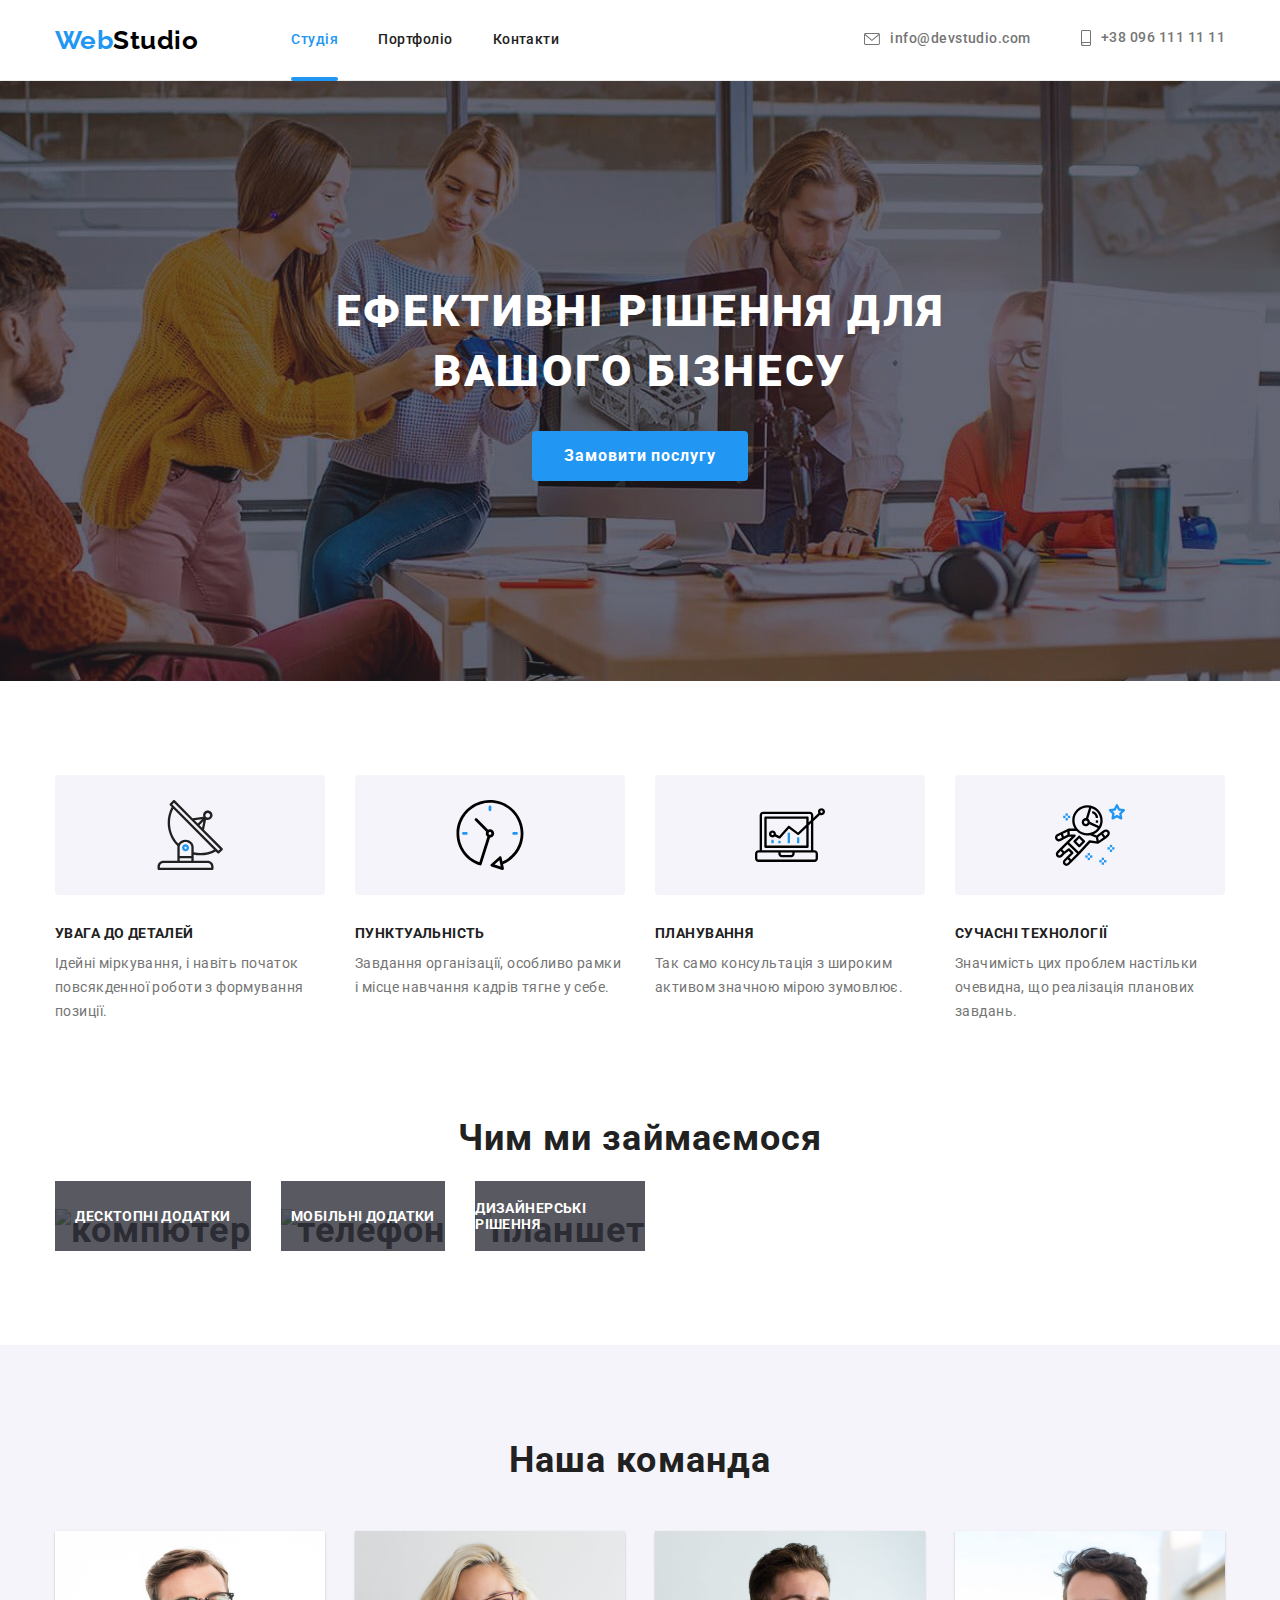
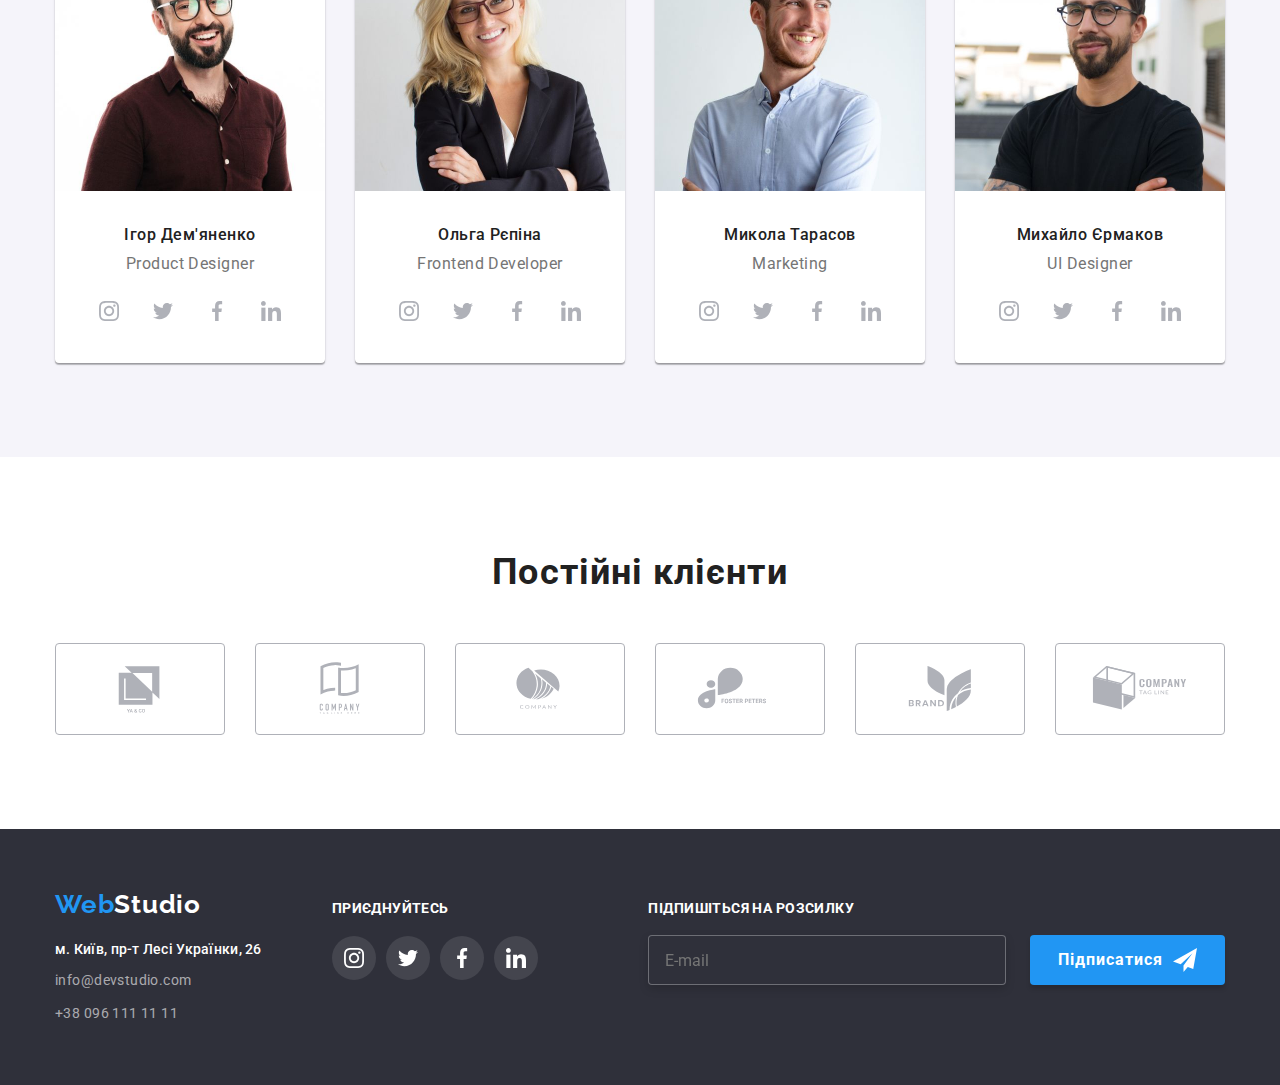
==== commit cbe14bae: "8.3" ====
--- a/index.html
+++ b/index.html
@@ -50,8 +50,8 @@
 			  >
 					<svg class="toggle"
 					
-					width="40"
-					height="40"
+					width="34"
+					height="26"
 					fill="$title"
 					viewBox="0 0 20 20"
 					  aria-label="Меню сайту на мобільному телефоні"
--- a/css/main.min.css
+++ b/css/main.min.css
@@ -1 +1 @@
-h1,h2,p,ul{margin:0px;padding:0px}.container{max-width:1600px;margin-left:auto;margin-right:auto;padding-left:15px;padding-right:15px}@media screen and (min-width: 480px){.container{width:480px}}@media screen and (min-width: 768px){.container{width:768px}}@media screen and (min-width: 1200px){.container{width:1200px}}.list{padding:0;margin:0;list-style:none}.link{text-decoration:none}.visually-hidden{text-align:center;color:#212121;position:absolute;white-space:nowrap;width:1px;height:1px;overflow:hidden;border:0;padding:0;clip:rect(0 0 0 0);-webkit-clip-path:inset(50%);clip-path:inset(50%);margin:-1px}body{font-family:"Roboto",sans-serif;background-color:#fff;font-weight:400;letter-spacing:.03em;color:#212121}html{-webkit-box-sizing:border-box;box-sizing:border-box}img{width:100%;display:block;height:auto}.hero{padding-top:118px;padding-bottom:118px;-webkit-box-align:center;-ms-flex-align:center;align-items:center;text-align:center;background:#2f303a;background-size:cover;width:1600px;margin-left:auto;margin-right:auto;background-position:center;background-repeat:no-repeat;height:600px}@media screen and (min-width: 1200px){.hero{padding-top:200px;padding-bottom:200px;margin-left:auto;margin-right:auto}}.hero__title{font-size:26px;line-height:1.6153846154;font-weight:900;letter-spacing:.06em;color:#fff;text-transform:uppercase;text-align:center;margin-bottom:30px}@media screen and (min-width: 1200px){.hero__title{font-size:44px;line-height:1.3636363636}}@media screen and (min-width: 768px){.hero__title{padding-left:180px;padding-right:180px}}.hero{background-repeat:no-repeat;background-position:center;background-size:cover;max-width:100%;display:block;height:auto;margin:0;background-image:-webkit-gradient(linear, left top, left bottom, from(rgba(47, 48, 58, 0.4)), to(rgba(47, 48, 58, 0.4))),url(../images/hero/imgheader-mobile.jpg);background-image:linear-gradient(rgba(47, 48, 58, 0.4), rgba(47, 48, 58, 0.4)),url(../images/hero/imgheader-mobile.jpg)}@media(min-device-pixel-ratio: 2),(-webkit-min-device-pixel-ratio: 2),(min-resolution: 192dpi),(min-resolution: 2dppx){.hero{max-width:100%;display:block;height:auto;background-image:-webkit-gradient(linear, left top, left bottom, from(rgba(47, 48, 58, 0.4)), to(rgba(47, 48, 58, 0.4))),url(../images/hero/imgheader-mobile@2x.jpg);background-image:linear-gradient(rgba(47, 48, 58, 0.4), rgba(47, 48, 58, 0.4)),url(../images/hero/imgheader-mobile@2x.jpg)}}@media screen and (min-width: 768px){.hero{max-width:100%;display:block;height:auto;background-image:-webkit-gradient(linear, left top, right top, from(rgba(47, 48, 58, 0.4)), to(rgba(47, 48, 58, 0.4))),url(../images/hero/imgtablhed1x.jpg);background-image:linear-gradient(to right, rgba(47, 48, 58, 0.4), rgba(47, 48, 58, 0.4)),url(../images/hero/imgtablhed1x.jpg)}}@media screen and (min-width: 768px)and (min-device-pixel-ratio: 2),screen and (min-width: 768px)and (-webkit-min-device-pixel-ratio: 2),screen and (min-width: 768px)and (min-resolution: 192dpi),screen and (min-width: 768px)and (min-resolution: 2dppx){.hero{max-width:100%;display:block;height:auto;background-image:-webkit-gradient(linear, left top, right top, from(rgba(47, 48, 58, 0.4)), to(rgba(47, 48, 58, 0.4))),url(../images/hero/imgtablhed2x.jpg);background-image:linear-gradient(to right, rgba(47, 48, 58, 0.4), rgba(47, 48, 58, 0.4)),url(../images/hero/imgtablhed2x.jpg)}}@media screen and (min-width: 1200px){.hero{max-width:100%;display:block;height:auto;background-image:-webkit-gradient(linear, left top, right top, from(rgba(47, 48, 58, 0.4)), to(rgba(47, 48, 58, 0.4))),url(../images/hero/Imgdesk1x.jpg);background-image:linear-gradient(to right, rgba(47, 48, 58, 0.4), rgba(47, 48, 58, 0.4)),url(../images/hero/Imgdesk1x.jpg)}}@media screen and (min-width: 1200px)and (min-device-pixel-ratio: 2),screen and (min-width: 1200px)and (-webkit-min-device-pixel-ratio: 2),screen and (min-width: 1200px)and (min-resolution: 192dpi),screen and (min-width: 1200px)and (min-resolution: 2dppx){.hero{max-width:100%;display:block;height:auto;background-image:-webkit-gradient(linear, left top, right top, from(rgba(47, 48, 58, 0.4)), to(rgba(47, 48, 58, 0.4))),url(../images/hero/Imgdesk2x.jpg);background-image:linear-gradient(to right, rgba(47, 48, 58, 0.4), rgba(47, 48, 58, 0.4)),url(../images/hero/Imgdesk2x.jpg)}}.hero__button{padding:10px 24px;border:none;font-weight:700;font-size:16px;line-height:1.875;letter-spacing:.06em;color:#fff;background:#2196f3;border-radius:4px;cursor:pointer;-webkit-transition:background 250ms cubic-bezier(0.4, 0, 0.2, 1);transition:background 250ms cubic-bezier(0.4, 0, 0.2, 1)}@media screen and (min-width: 1200px){.hero__button{padding:10px 32px}}.hero__button:hover{background:#188ce8;-webkit-box-shadow:0px 4px 4px rgba(0,0,0,.15);box-shadow:0px 4px 4px rgba(0,0,0,.15)}.modal__button{display:-webkit-box;display:-ms-flexbox;display:flex;-webkit-box-pack:center;-ms-flex-pack:center;justify-content:center;-webkit-box-align:center;-ms-flex-align:center;align-items:center;width:30px;height:30px;border-radius:50%;border:1px solid rgba(131,85,85,.1);background-color:#fff;cursor:pointer;position:absolute;top:8px;right:8px;background-color:rgba(0,0,0,0);-webkit-transition:fill 250ms cubic-bezier(0.4, 0, 0.2, 1);transition:fill 250ms cubic-bezier(0.4, 0, 0.2, 1)}.modal__button:hover .modal__icon{fill:#2196f3}.modal__button-last{-webkit-box-align:center;-ms-flex-align:center;align-items:center;text-align:center}.modal__button-send{border:none;font-weight:700;font-size:16px;line-height:1.875;letter-spacing:.06em;color:#fff;padding:10px 52px;background:#2196f3;border-radius:4px;cursor:pointer;-webkit-transition:background,-webkit-box-shadow 250ms cubic-bezier(0.4, 0, 0.2, 1);transition:background,-webkit-box-shadow 250ms cubic-bezier(0.4, 0, 0.2, 1);transition:background,box-shadow 250ms cubic-bezier(0.4, 0, 0.2, 1);transition:background,box-shadow 250ms cubic-bezier(0.4, 0, 0.2, 1),-webkit-box-shadow 250ms cubic-bezier(0.4, 0, 0.2, 1);margin-top:30px}.modal__button-send:hover{background:#188ce8;-webkit-box-shadow:0px 4px 4px rgba(0,0,0,.15);box-shadow:0px 4px 4px rgba(0,0,0,.15)}.modal__button-last{margin-right:0px}.footer-form__button{border:none;font-weight:700;font-size:16px;line-height:1.875;display:-webkit-box;display:-ms-flexbox;display:flex;-webkit-box-align:center;-ms-flex-align:center;align-items:center;text-align:center;letter-spacing:.06em;color:#fff;padding:10px 28px;background:#2196f3;-webkit-box-shadow:0px 4px 4px rgba(0,0,0,.15);box-shadow:0px 4px 4px rgba(0,0,0,.15);border-radius:4px;cursor:pointer;-webkit-transition:background 250ms cubic-bezier(0.4, 0, 0.2, 1);transition:background 250ms cubic-bezier(0.4, 0, 0.2, 1);margin-left:auto;margin-right:auto}@media screen and (min-width: 1199.98px){.footer-form__button{margin-left:12px}}.footer-form__button:hover{background:#188ce8;-webkit-box-shadow:0px 4px 4px rgba(0,0,0,.15);box-shadow:0px 4px 4px rgba(0,0,0,.15)}.main__button-portfolio{font-weight:500;font-size:16px;line-height:1.625;letter-spacing:.03em;color:#212121;font-family:inherit;background-color:#f5f4fa;border-radius:4px;border:none;-webkit-transition:color 250ms cubic-bezier(0.4, 0, 0.2, 1),background 250ms cubic-bezier(0.4, 0, 0.2, 1),-webkit-box-shadow 250ms cubic-bezier(0.4, 0, 0.2, 1);transition:color 250ms cubic-bezier(0.4, 0, 0.2, 1),background 250ms cubic-bezier(0.4, 0, 0.2, 1),-webkit-box-shadow 250ms cubic-bezier(0.4, 0, 0.2, 1);transition:color 250ms cubic-bezier(0.4, 0, 0.2, 1),background 250ms cubic-bezier(0.4, 0, 0.2, 1),box-shadow 250ms cubic-bezier(0.4, 0, 0.2, 1);transition:color 250ms cubic-bezier(0.4, 0, 0.2, 1),background 250ms cubic-bezier(0.4, 0, 0.2, 1),box-shadow 250ms cubic-bezier(0.4, 0, 0.2, 1),-webkit-box-shadow 250ms cubic-bezier(0.4, 0, 0.2, 1)}.main__button-portfolio-first{padding:6px 25px}.main__portfolio-button{padding:6px 22px}.main__button-portfolio:hover{cursor:pointer;background-color:#2196f3;-webkit-box-shadow:0px 3px 1px rgba(0,0,0,.1),0px 1px 2px rgba(0,0,0,.08),0px 2px 2px rgba(0,0,0,.12);box-shadow:0px 3px 1px rgba(0,0,0,.1),0px 1px 2px rgba(0,0,0,.08),0px 2px 2px rgba(0,0,0,.12);border-radius:4px;color:#fff}.header{border-bottom:1px solid #ececec}@media screen and (max-width: 767.98){.header__item{display:none}}.header__container{display:-webkit-box;display:-ms-flexbox;display:flex}.header__nav{display:-webkit-box;display:-ms-flexbox;display:flex;-webkit-box-pack:center;-ms-flex-pack:center;justify-content:center;-webkit-box-align:center;-ms-flex-align:center;align-items:center;height:60px}@media screen and (min-width: 768px){.header__nav{display:-webkit-box;display:-ms-flexbox;display:flex;-webkit-box-pack:center;-ms-flex-pack:center;justify-content:center;-webkit-box-align:center;-ms-flex-align:center;align-items:center;height:80px}}.header__nav .header__item:not(:last-child){margin-right:40px}.header__logo{display:-webkit-box;display:-ms-flexbox;display:flex;-webkit-box-align:center;-ms-flex-align:center;align-items:center;font-family:"Raleway",sans-serif;font-size:26px;font-weight:700;line-height:1.19;color:#000}.header__logo span{color:#2196f3}.header__list{display:-webkit-box;display:-ms-flexbox;display:flex;margin-left:93px}@media screen and (max-width: 767.98px){.header__list{display:none}}.header__link{position:relative;display:block;padding-top:32px;padding-bottom:32px;font-weight:500;font-size:14px;line-height:1.14;color:#212121;-webkit-transition:color 250ms cubic-bezier(0.4, 0, 0.2, 1);transition:color 250ms cubic-bezier(0.4, 0, 0.2, 1)}.header__current::after{content:"";position:absolute;left:0;bottom:-1px;display:block;width:100%;height:4px;background-color:#2196f3;border-radius:2px}.header__link:hover{color:#2196f3}.header__link:focus{color:#2196f3}.header__contacts{margin-left:auto;display:grid;-webkit-box-align:center;-ms-flex-align:center;align-items:center;-ms-flex-line-pack:center;align-content:center}@media screen and (min-width: 1200px){.header__contacts{display:-webkit-box;display:-ms-flexbox;display:flex;-webkit-box-pack:center;-ms-flex-pack:center;justify-content:center;-webkit-box-align:center;-ms-flex-align:center;align-items:center}}.header__contacts .header__contacts-item+.header__contacts-item{margin-left:50px}@media screen and (max-width: 1199.99px){.header__contacts .header__contacts-item+.header__contacts-item{margin-left:0}}@media screen and (max-width: 767.98px){.header__contacts-item{display:none;margin-bottom:10px}}.header__current{color:#2196f3}.header__contacts-link{display:-webkit-inline-box;display:-ms-inline-flexbox;display:inline-flex;padding-top:32px;padding-bottom:32px;font-weight:500;font-size:14px;line-height:1.14;color:#757575;fill:#757575;-webkit-transition:color 250ms cubic-bezier(0.4, 0, 0.2, 1),fill 250ms cubic-bezier(0.4, 0, 0.2, 1);transition:color 250ms cubic-bezier(0.4, 0, 0.2, 1),fill 250ms cubic-bezier(0.4, 0, 0.2, 1)}@media screen and (min-width: 768px){.header__contacts-link{padding:0;margin-bottom:10px}}@media screen and (min-width: 1200px){.header__contacts-link{margin-bottom:0}}@media screen and (min-width: 768px){.header__contacts-link-list{padding:0;margin-bottom:0}}.header__contacts-link:hover{color:#2196f3;fill:#2196f3}.header__contacts-link:focus{color:#2196f3;fill:#2196f3}.header__contacts-icon{-ms-flex-item-align:center;align-self:center;margin-right:10px}.header__icon-mail{width:16px;height:12px}.header__icon-tel{width:10px;height:16px}.menu-toggle{margin-left:auto;border:none;background-color:rgba(0,0,0,0);outline:0}.menu-toggle:hover,.menu-toggle:focus{fill:#2196f3}.menu-toggle--position{position:absolute;top:10px;right:15px}@media screen and (min-width: 768px){.menu-toggle{display:none}}.menu-container{position:fixed;top:0;left:0;display:-webkit-box;display:-ms-flexbox;display:flex;-webkit-box-pack:justify;-ms-flex-pack:justify;justify-content:space-between;-webkit-box-align:none;-ms-flex-align:none;align-items:none;-webkit-box-orient:vertical;-webkit-box-direction:normal;-ms-flex-direction:column;flex-direction:column;width:100vw;height:100vh;padding:48px 40px;background:#fff;-webkit-box-shadow:0px 4px 8px rgba(0,0,0,.04),0px 2px 4px rgba(0,0,0,.08),0px 1px 3px rgba(0,0,0,.16);box-shadow:0px 4px 8px rgba(0,0,0,.04),0px 2px 4px rgba(0,0,0,.08),0px 1px 3px rgba(0,0,0,.16);-webkit-transform:translateX(100%);transform:translateX(100%);-webkit-transition:-webkit-transform 250ms cubic-bezier(0.4, 0, 0.2, 1);transition:-webkit-transform 250ms cubic-bezier(0.4, 0, 0.2, 1);transition:transform 250ms cubic-bezier(0.4, 0, 0.2, 1);transition:transform 250ms cubic-bezier(0.4, 0, 0.2, 1), -webkit-transform 250ms cubic-bezier(0.4, 0, 0.2, 1);transition:transform 250ms cubic-bezier(0.4, 0, 0.2, 1),-webkit-transform 250ms cubic-bezier(0.4, 0, 0.2, 1)}.menu-container.is-open{-webkit-transform:translateX(0);transform:translateX(0)}@media screen and (min-width: 768px){.menu-container{display:none}}.site-menu__item{font-weight:500;font-size:40px;line-height:1.175;letter-spacing:.02em;list-style:none}.site-menu__item+.site-menu__item{margin-top:32px}.site-menu__link{color:#212121;text-decoration:none}.site-menu__link:hover,.site-menu__link:focus{color:#2196f3}.current{color:#2196f3}.mobile-contacts{margin-top:300px}.mobile-contacts-list__item{color:#757575;list-style:none}.mobile-contacts-list__item+.mobile-contacts-list__item{margin-top:32px}.mobile-contacts-list__tel{font-weight:500;font-size:34px;line-height:1.1764705882;letter-spacing:.02em;color:#2196f3;text-decoration:none}.mobile-contacts-list__mailto{font-weight:500;font-size:24px;line-height:1.1666666667;letter-spacing:.02em;color:inherit;text-decoration:none}.mobile-contacts-list__mailto:hover,.mobile-contacts-list__mailto:focus{color:#2196f3}.mobile-socialnets{margin-top:64px;display:-webkit-box;display:-ms-flexbox;display:flex;-webkit-box-pack:start;-ms-flex-pack:start;justify-content:flex-start;-webkit-box-align:center;-ms-flex-align:center;align-items:center;-ms-flex-wrap:wrap;flex-wrap:wrap;row-gap:10px;list-style:none}.mobile-socialnets__item+.mobile-socialnets__item{border-left:1px solid rgba(33,33,33,.2)}.mobile-socialnets__link{color:#2196f3;padding:10px;font-style:normal;font-weight:500;font-size:18px;line-height:22px;letter-spacing:.02em;text-decoration:none}.mobile-socialnets__link--left{padding-left:0}.clients{padding-top:60px;padding-bottom:60px;text-align:center}@media screen and (min-width: 1200px){.clients{padding-top:94px;padding-bottom:94px}}.clients__titel{font-weight:700;font-size:36px;line-height:1.1666666667;text-align:center;letter-spacing:.03em;color:#212121}.clients__list{display:-webkit-box;display:-ms-flexbox;display:flex;-ms-flex-wrap:wrap;flex-wrap:wrap;margin-top:30px;gap:30px;margin-right:0;-webkit-box-pack:center;-ms-flex-pack:center;justify-content:center}@media screen and (min-width: 1200px){.clients__list{margin-top:50px;-ms-flex-wrap:nowrap;flex-wrap:nowrap;gap:0}}.clients__item{-webkit-transition:border 250ms cubic-bezier(0.4, 0, 0.2, 1);transition:border 250ms cubic-bezier(0.4, 0, 0.2, 1);-ms-flex-preferred-size:calc((100% - 30px)/2);flex-basis:calc((100% - 30px)/2)}@media screen and (min-width: 678px){.clients__item{-ms-flex-preferred-size:calc((100% - 60px)/3);flex-basis:calc((100% - 60px)/3)}}@media screen and (min-width: 1200px){.clients__item:not(:last-child){margin-right:30px}}.clients__link{height:92px;border:1px solid #afb1b8;border-radius:4px;display:-webkit-box;display:-ms-flexbox;display:flex;-webkit-box-pack:center;-ms-flex-pack:center;justify-content:center;-webkit-box-align:center;-ms-flex-align:center;align-items:center}.clients__link:hover{border-color:#2196f3}.clients__link:hover .clients__icon{fill:#2196f3}.clients__icon{-webkit-transition:fill 250ms cubic-bezier(0.4, 0, 0.2, 1);transition:fill 250ms cubic-bezier(0.4, 0, 0.2, 1);fill:#afb1b8}.footer{background:#2f303a;padding-top:60px;padding-bottom:60px}@media screen and (min-width: 1198.99px){.footer__box{display:-webkit-box;display:-ms-flexbox;display:flex;-webkit-box-pack:center;-ms-flex-pack:center;justify-content:center;-webkit-box-align:baseline;-ms-flex-align:baseline;align-items:baseline}}.footer__logo{font-family:"Raleway",sans-serif;font-weight:700;font-size:26px;line-height:1.1923076923;letter-spacing:.03em;font-style:initial;color:#2196f3}.footer__span{color:#fff}.footer__link{margin-top:20px}.footer__first-list{font-weight:400;font-size:14px;line-height:1.7142857143;letter-spacing:.03em;color:#fff}.footer__contacts{font-weight:500;font-size:14px;line-height:1.1428571429;letter-spacing:.02em;font-style:normal;-webkit-transition:color 250ms cubic-bezier(0.4, 0, 0.2, 1);transition:color 250ms cubic-bezier(0.4, 0, 0.2, 1)}.footer__contacts:last-child{margin-top:6px}.footer__contacts:hover{color:#2196f3}.footer__second-list{margin-top:9px;margin-bottom:9px}.footer__mail-tel{font-weight:400;font-size:14px;line-height:1.7142857143;letter-spacing:.03em;color:rgba(255,255,255,.6)}.footer__text{font-weight:700;font-size:14px;line-height:1.1428571429;letter-spacing:.03em;text-transform:uppercase;color:#fff;margin-bottom:20px;font-style:initial}.footer__social{margin-bottom:60px}@media screen and (min-width: 1200px){.footer__social{margin-left:70px;margin-top:0;margin-bottom:0}}@media screen and (max-width: 1199.98px){.footer__adress{text-align:center}}@media screen and (min-width: 767.98px){.footer__adress{display:-webkit-box;display:-ms-flexbox;display:flex}}@media screen and (min-width: 768px){.footer__grup-adress{display:-webkit-box;display:-ms-flexbox;display:flex;-ms-flex-pack:distribute;justify-content:space-around;-webkit-box-align:baseline;-ms-flex-align:baseline;align-items:baseline;margin-bottom:60px}}@media screen and (min-width: 1200px){.footer__grup-adress{margin-bottom:0}}@media screen and (max-width: 1199.98px){.footer-form{margin-top:60px}}@media screen and (min-width: 1200px){.footer-form{margin-left:auto}}@media screen and (min-width: 1200px){.footer-form__label{margin-right:12px}}.footer-form__title{font-family:"Roboto";font-style:normal;font-weight:700;font-size:14px;line-height:.9285714286;letter-spacing:.03em;text-transform:uppercase;margin-bottom:20px;color:#fff}@media screen and (min-width: 1200px){.footer-form__wrap{display:-webkit-box;display:-ms-flexbox;display:flex;-webkit-box-pack:center;-ms-flex-pack:center;justify-content:center;-webkit-box-align:center;-ms-flex-align:center;align-items:center}}.footer-form__signup{padding-left:16px;height:50px;color:#fff;background-color:#2f303a;border:1px solid rgba(255,255,255,.3);border-radius:4px;-webkit-filter:drop-shadow(0px 4px 4px rgba(0, 0, 0, 0.15));filter:drop-shadow(0px 4px 4px rgba(0, 0, 0, 0.15));width:100%}@media screen and (min-width: 480px){.footer-form__signup{width:450px}}@media screen and (min-width: 1200px){.footer-form__signup{width:358px}}@media screen and (max-width: 1199.98px){.footer-form__signup{margin-bottom:20px}}.footer-form__button{display:-webkit-box;display:-ms-flexbox;display:flex;-webkit-box-pack:center;-ms-flex-pack:center;justify-content:center;-webkit-box-align:center;-ms-flex-align:center;align-items:center}@media screen and (max-width: 1199.98px){.footer-form__button{margin-left:auto;margin-right:auto}}.footer-form__icon{margin-left:10px}.team{background:#f5f4fa;padding-top:60px;padding-bottom:60px}@media screen and (min-width: 1199.99px){.team{padding-top:94px;padding-bottom:94px}}.team__title{font-weight:700;font-size:36px;line-height:1.1666666667;letter-spacing:.03em;color:#212121;text-align:center;margin-bottom:30px}@media screen and (min-width: 1200px){.team__title{margin-bottom:50px}}.team__set{padding:0;margin:0;list-style:none;display:block}@media screen and (min-width: 768px){.team__set{display:-webkit-box;display:-ms-flexbox;display:flex;-ms-flex-wrap:wrap;flex-wrap:wrap;gap:30px}}@media screen and (min-width: 1200px){.team__set{display:-webkit-box;display:-ms-flexbox;display:flex;-ms-flex-wrap:nowrap;flex-wrap:nowrap;gap:0}}.team__card{background:#fff;-webkit-box-shadow:0px 1px 3px rgba(0,0,0,.12),0px 1px 1px rgba(0,0,0,.14),0px 2px 1px rgba(0,0,0,.2);box-shadow:0px 1px 3px rgba(0,0,0,.12),0px 1px 1px rgba(0,0,0,.14),0px 2px 1px rgba(0,0,0,.2);border-radius:0px 0px 4px 4px;margin-bottom:30px}@media screen and (min-width: 1200px){.team__card{margin-right:30px}}@media screen and (min-width: 768px){.team__card{margin-bottom:0}}.team__card:last-child{margin-right:0px;margin-bottom:0px}.team__content{padding-top:30px;padding-bottom:30px;-webkit-box-align:center;-ms-flex-align:center;align-items:center}.team__name{font-weight:500;font-size:16px;line-height:1.1875;letter-spacing:.03em;color:#212121;margin-bottom:10px;text-align:center;margin-top:0px}.team__work{font-weight:400;font-size:16px;line-height:1.1875;letter-spacing:.03em;color:#757575;text-align:center;margin-bottom:16px}.team__social{display:-webkit-box;display:-ms-flexbox;display:flex;-webkit-box-pack:center;-ms-flex-pack:center;justify-content:center}.team__social-item{width:44px;height:44px;margin-right:10px}.team__social-item:last-child{margin-right:0px}.team__social-link{width:100%;height:100%;display:-webkit-inline-box;display:-ms-inline-flexbox;display:inline-flex;-webkit-box-align:center;-ms-flex-align:center;align-items:center;-webkit-box-pack:center;-ms-flex-pack:center;justify-content:center;border-radius:50%;-webkit-transition:background 250ms cubic-bezier(0.4, 0, 0.2, 1);transition:background 250ms cubic-bezier(0.4, 0, 0.2, 1)}.team__social-link:hover{background-color:#2196f3}.team__social-link:hover .team__social-icons{fill:#fff}.team__social-link:focus .team__social-icons{fill:#fff}.team__social-icons{fill:#afb1b8;-webkit-transition:fill 250ms cubic-bezier(0.4, 0, 0.2, 1);transition:fill 250ms cubic-bezier(0.4, 0, 0.2, 1)}.work{padding-bottom:94px;background-color:#fff}.work__title{text-align:center;margin-bottom:50px;font-weight:700;font-size:36px;line-height:1.1666666667;letter-spacing:.03em;color:#212121}.work__list{font-weight:700;font-size:36px;line-height:1.1666666667;letter-spacing:.03em;color:#212121}.work__card{background-color:rgba(47,48,58,.8);position:absolute;width:100%;height:70px;bottom:0px;display:-webkit-box;display:-ms-flexbox;display:flex;-webkit-box-align:center;-ms-flex-align:center;align-items:center;-webkit-box-pack:center;-ms-flex-pack:center;justify-content:center}.work__text{font-weight:700;font-size:14px;line-height:1.1428571429;text-transform:uppercase;letter-spacing:.03em;color:#fff}.work__list{display:-webkit-box;display:-ms-flexbox;display:flex}.work__picture{margin-left:30px;margin-right:30px}.work .list{position:relative}@media screen and (max-width: 1199.97px){.work{display:none}}.social{display:-webkit-box;display:-ms-flexbox;display:flex;-webkit-box-pack:center;-ms-flex-pack:center;justify-content:center;fill:#fff}.social__item{width:44px;height:44px;margin-right:10px}.social__item:last-child{margin-right:0px}.social__link{width:100%;height:100%;display:-webkit-box;display:-ms-flexbox;display:flex;-webkit-box-align:center;-ms-flex-align:center;align-items:center;-webkit-box-pack:center;-ms-flex-pack:center;justify-content:center;border-radius:50%;background-color:rgba(255,255,255,.1);-webkit-transition:color 250ms cubic-bezier(0.4, 0, 0.2, 1);transition:color 250ms cubic-bezier(0.4, 0, 0.2, 1);-webkit-transition:background 250ms cubic-bezier(0.4, 0, 0.2, 1);transition:background 250ms cubic-bezier(0.4, 0, 0.2, 1)}.social__link:hover{background-color:#2196f3}.social__icons{display:-webkit-box;display:-ms-flexbox;display:flex;-webkit-box-pack:center;-ms-flex-pack:center;justify-content:center;fill:#fff}.backdrop.is-hidden .modal{-webkit-transform:rotate(-180deg);transform:rotate(-180deg)}.backdrop{position:fixed;top:0;left:0;bottom:0;right:0;opacity:1;background-color:rgba(0,0,0,.2);-webkit-transition:opacity 250ms cubic-bezier(0.4, 0, 0.2, 1);transition:opacity 250ms cubic-bezier(0.4, 0, 0.2, 1)}.is-hidden{opacity:0;pointer-events:none}.modal{border-radius:4px;width:95%;padding:40px;background-color:#fff;position:absolute;-webkit-transition:-webkit-transform 250ms cubic-bezier(0.4, 0, 0.2, 1);transition:-webkit-transform 250ms cubic-bezier(0.4, 0, 0.2, 1);transition:transform 250ms cubic-bezier(0.4, 0, 0.2, 1);transition:transform 250ms cubic-bezier(0.4, 0, 0.2, 1), -webkit-transform 250ms cubic-bezier(0.4, 0, 0.2, 1);top:50%;left:50%;-webkit-transform:translate(-50%, -50%) rotate(0);transform:translate(-50%, -50%) rotate(0);-webkit-box-shadow:0px 1px 3px rgba(0,0,0,.12),0px 1px 1px rgba(0,0,0,.14),0px 2px 1px rgba(0,0,0,.2);box-shadow:0px 1px 3px rgba(0,0,0,.12),0px 1px 1px rgba(0,0,0,.14),0px 2px 1px rgba(0,0,0,.2)}@media screen and (min-width: 480px){.modal{width:450px}}@media screen and (min-width: 1200px){.modal{width:528px}}.modal__icon{display:block;-webkit-box-pack:end;-ms-flex-pack:end;justify-content:flex-end;border-radius:50%;-webkit-transition:color,fill 250ms cubic-bezier(0.4, 0, 0.2, 1);transition:color,fill 250ms cubic-bezier(0.4, 0, 0.2, 1)}.modal__title{font-weight:700;font-size:20px;line-height:1.15;letter-spacing:.03em;color:#212121;margin-bottom:12px;text-align:center}.modal__lable{display:inline-block;margin-bottom:4px}.modal__text{font-weight:400;font-size:12px;line-height:1.1666666667;letter-spacing:.01em;color:#757575;margin-bottom:4px}.modal__input-svg{position:relative;margin-bottom:10px}.modal__input{border:1px solid rgba(33,33,33,.2);border-radius:4px;width:100%;height:40px;outline:none;padding-left:42px;-webkit-transition:fill 250ms cubic-bezier(0.4, 0, 0.2, 1);transition:fill 250ms cubic-bezier(0.4, 0, 0.2, 1);-webkit-transition:border 250ms cubic-bezier(0.4, 0, 0.2, 1);transition:border 250ms cubic-bezier(0.4, 0, 0.2, 1)}.modal__input:hover{border:1px solid #2196f3}.modal__input:focus{border-color:#2196f3}.modal__icon-svg{position:absolute;left:12px;top:11px;fill:#212121;cursor:pointer;-webkit-transition:color,fill 250ms cubic-bezier(0.4, 0, 0.2, 1);transition:color,fill 250ms cubic-bezier(0.4, 0, 0.2, 1)}.modal__icon-svg:hover{fill:#2196f3}.modal__input:hover+.modal__icon-svg{fill:#2196f3}.modal__input:focus+.modal__icon-svg{fill:#2196f3}.modal__textarea{width:100%;height:120px;border:1px solid rgba(33,33,33,.2);border-radius:4px;padding:12px 16px;resize:none;outline:none;margin-top:4px;-webkit-transition:border 250ms cubic-bezier(0.4, 0, 0.2, 1);transition:border 250ms cubic-bezier(0.4, 0, 0.2, 1)}.modal__textarea::-webkit-input-placeholder{color:rgba(117,117,117,.5);font-weight:400;font-size:12px;line-height:1.3333333333;letter-spacing:.01em}.modal__textarea::-moz-placeholder{color:rgba(117,117,117,.5);font-weight:400;font-size:12px;line-height:1.3333333333;letter-spacing:.01em}.modal__textarea:-ms-input-placeholder{color:rgba(117,117,117,.5);font-weight:400;font-size:12px;line-height:1.3333333333;letter-spacing:.01em}.modal__textarea::-ms-input-placeholder{color:rgba(117,117,117,.5);font-weight:400;font-size:12px;line-height:1.3333333333;letter-spacing:.01em}.modal__textarea::placeholder{color:rgba(117,117,117,.5);font-weight:400;font-size:12px;line-height:1.3333333333;letter-spacing:.01em}.modal__textarea:hover{border:1px solid #2196f3}.modal__textarea:focus{border-color:#2196f3}.modal__checkbox{margin-top:20px}.modal__checkbox-lable{display:-webkit-box;display:-ms-flexbox;display:flex;-webkit-box-align:center;-ms-flex-align:center;align-items:center;-webkit-box-pack:center;-ms-flex-pack:center;justify-content:center}.modal__icon-wrapper{width:16px;height:15px;border:2px solid #212121;border-radius:2px;display:-webkit-box;display:-ms-flexbox;display:flex;-webkit-box-align:center;-ms-flex-align:center;align-items:center;-webkit-box-pack:center;-ms-flex-pack:center;justify-content:center;cursor:pointer}.modal__checkbox-lable .modal__icon-check{fill:rgba(0,0,0,0)}.modal__checkbox input:checked+.modal__checkbox-lable .modal__icon-wrapper{background-color:#2196f3;border:none}.modal__checkbox input:checked+.modal__checkbox-lable .modal__icon-check{fill:#fff}.modal__text-accept{font-weight:400;font-size:12px;line-height:1.7142857143;letter-spacing:.03em;color:#757575;cursor:pointer;margin-left:8px}.modal__contract{font-weight:400;font-size:14px;line-height:1.7142857143;letter-spacing:.03em;color:#2196f3}.main{padding-top:60px;padding-bottom:60px;border:none}@media screen and (min-width: 1200px){.main{padding-top:94px;padding-bottom:94px}}.main__list-portfolio{margin-right:8px}.main__portfolio{font-weight:700;font-size:36px;line-height:1.1666666667;letter-spacing:.03em;color:#212121}.main__link-portfolio{display:-webkit-box;display:-ms-flexbox;display:flex;-webkit-box-pack:center;-ms-flex-pack:center;justify-content:center;margin-bottom:30px}@media screen and (max-width: 767.98px){.main__link-portfolio{display:-webkit-box;display:-ms-flexbox;display:flex;-ms-flex-wrap:wrap;flex-wrap:wrap;-webkit-box-pack:start;-ms-flex-pack:start;justify-content:flex-start;row-gap:15px;-webkit-column-gap:8px;-moz-column-gap:8px;column-gap:8px}}@media screen and (min-width: 1199.98px){.main__link-portfolio{margin-bottom:50px}}.benefits{padding-top:60px;padding-bottom:60px}.benefits__list{display:block;text-align:center}@media screen and (min-width: 768px){.benefits__list{-ms-flex-wrap:wrap;flex-wrap:wrap;display:-webkit-box;display:-ms-flexbox;display:flex;gap:30px}}.benefits__item{margin-bottom:30px}@media screen and (min-width: 768px){.benefits__item{width:354px;margin:0}}@media screen and (min-width: 1200px){.benefits__item{width:270px;margin:0}}.benefits__item:last-child{margin-bottom:0}.benefits__item:nth-child(4n){margin-right:0}.benefits__item h3{font-weight:700;letter-spacing:.03em;font-size:14px;line-height:1.1428571429;color:#212121;margin-bottom:10px;margin-top:0}.benefits__item p{color:#757575;font-weight:400;text-align:initial;font-size:14px;line-height:1.7142857143;letter-spacing:.03em}.benefits__wrapper-icon{width:auto;height:120px;margin-bottom:30px;display:-webkit-box;display:-ms-flexbox;display:flex;-webkit-box-pack:center;-ms-flex-pack:center;justify-content:center;-webkit-box-align:center;-ms-flex-align:center;align-items:center;background:#f5f4fa;border-radius:4px}.benefits__icon{width:70px;height:70px}@media screen and (min-width: 1200px){.benefits{padding-top:94px;padding-bottom:94px}}.project{display:-webkit-box;display:-ms-flexbox;display:flex;-webkit-box-pack:center;-ms-flex-pack:center;justify-content:center;-ms-flex-wrap:wrap;flex-wrap:wrap;gap:30px}@media screen and (min-width: 768px)and (max-width: 1199.98px){.project__list{max-width:354px}}@media screen and (min-width: 768px){.project{display:-webkit-box;display:-ms-flexbox;display:flex;-ms-flex-wrap:wrap;flex-wrap:wrap}}.project__item{display:block;-webkit-box-pack:center;-ms-flex-pack:center;justify-content:center}@media screen and (min-width: 768px){.project__item{margin:0}}.project__item:hover{-webkit-box-shadow:1px 1px rgba(0,0,0,.12),0px 4px 4px rgba(0,0,0,.06),1px 4px 6px rgba(0,0,0,.16);box-shadow:1px 1px rgba(0,0,0,.12),0px 4px 4px rgba(0,0,0,.06),1px 4px 6px rgba(0,0,0,.16)}.project__item:focus{-webkit-box-shadow:0px 1px 1px rgba(0,0,0,.12),0px 4px 4px rgba(0,0,0,.06),1px 4px 6px rgba(0,0,0,.16);box-shadow:0px 1px 1px rgba(0,0,0,.12),0px 4px 4px rgba(0,0,0,.06),1px 4px 6px rgba(0,0,0,.16)}.project__card{position:relative;overflow:hidden}.project__card img{display:block}.project__title{position:absolute;width:100%;height:100%;bottom:0px;left:0px;padding:63px 24px;text-align:left;background-color:#2196f3;font-size:18px;line-height:1.5555555556;letter-spacing:.03em;color:#fff;-webkit-transform:translateY(101%);transform:translateY(101%);-webkit-transition:-webkit-transform 250ms cubic-bezier(0.4, 0, 0.2, 1);transition:-webkit-transform 250ms cubic-bezier(0.4, 0, 0.2, 1);transition:transform 250ms cubic-bezier(0.4, 0, 0.2, 1);transition:transform 250ms cubic-bezier(0.4, 0, 0.2, 1), -webkit-transform 250ms cubic-bezier(0.4, 0, 0.2, 1)}.project__set{padding-top:20px;padding-bottom:20px;padding-left:24px;padding-right:24px;border-bottom:#eee 1px solid;border-right:#eee 1px solid;border-left:#eee 1px solid}.project__name-project{font-weight:700;font-size:18px;line-height:2;letter-spacing:.03em;color:#212121;margin-bottom:4px}.project__pretitle{font-weight:400;font-size:16px;line-height:1.875;letter-spacing:.03em;color:#757575}.project__right{margin-right:0px}.project__bottom{margin-bottom:0px}.project__item:hover .project__title,.project__item:focus .project__title{-webkit-transform:translateY(0);transform:translateY(0)}@media screen and (min-width: 768px){.project__list-last{gap:0;display:-webkit-box;display:-ms-flexbox;display:flex;margin-right:auto}}/*# sourceMappingURL=main.min.css.map */+h1,h2,p,ul{margin:0px;padding:0px}.container{max-width:1600px;margin-left:auto;margin-right:auto;padding-left:15px;padding-right:15px}@media screen and (min-width: 480px){.container{width:480px}}@media screen and (min-width: 768px){.container{width:768px}}@media screen and (min-width: 1200px){.container{width:1200px}}.list{padding:0;margin:0;list-style:none}.link{text-decoration:none}.visually-hidden{text-align:center;color:#212121;position:absolute;white-space:nowrap;width:1px;height:1px;overflow:hidden;border:0;padding:0;clip:rect(0 0 0 0);-webkit-clip-path:inset(50%);clip-path:inset(50%);margin:-1px}body{font-family:"Roboto",sans-serif;background-color:#fff;font-weight:400;letter-spacing:.03em;color:#212121}html{-webkit-box-sizing:border-box;box-sizing:border-box}@media screen and (min-width: 0px)and (max-width: 1198px){img{width:100%;display:block;height:auto}}.hero{padding-top:118px;padding-bottom:118px;-webkit-box-align:center;-ms-flex-align:center;align-items:center;text-align:center;margin:0 auto;background:#2f303a;background-size:cover;width:1600px;margin-left:auto;margin-right:auto;background-position:center;background-repeat:no-repeat;height:600px}@media screen and (min-width: 1200px){.hero{padding-top:200px;padding-bottom:200px;margin-left:auto;margin-right:auto}}.hero__title{font-size:26px;line-height:1.6153846154;font-weight:900;letter-spacing:.06em;color:#fff;text-transform:uppercase;text-align:center;margin-bottom:30px}@media screen and (min-width: 1200px){.hero__title{font-size:44px;line-height:1.3636363636}}@media screen and (min-width: 768px){.hero__title{padding-left:180px;padding-right:180px}}.hero{background-repeat:no-repeat;background-position:center;background-size:cover;max-width:100%;display:block;height:auto;margin:0 auto;background-image:-webkit-gradient(linear, left top, left bottom, from(rgba(47, 48, 58, 0.4)), to(rgba(47, 48, 58, 0.4))),url(../images/hero/imgheader-mobile.jpg);background-image:linear-gradient(rgba(47, 48, 58, 0.4), rgba(47, 48, 58, 0.4)),url(../images/hero/imgheader-mobile.jpg)}@media(min-device-pixel-ratio: 2),(-webkit-min-device-pixel-ratio: 2),(min-resolution: 192dpi),(min-resolution: 2dppx){.hero{max-width:100%;display:block;height:auto;background-image:-webkit-gradient(linear, left top, left bottom, from(rgba(47, 48, 58, 0.4)), to(rgba(47, 48, 58, 0.4))),url(../images/hero/imgheader-mobile@2x.jpg);background-image:linear-gradient(rgba(47, 48, 58, 0.4), rgba(47, 48, 58, 0.4)),url(../images/hero/imgheader-mobile@2x.jpg)}}@media screen and (min-width: 768px){.hero{max-width:100%;display:block;height:auto;background-image:-webkit-gradient(linear, left top, right top, from(rgba(47, 48, 58, 0.4)), to(rgba(47, 48, 58, 0.4))),url(../images/hero/imgtablhed1x.jpg);background-image:linear-gradient(to right, rgba(47, 48, 58, 0.4), rgba(47, 48, 58, 0.4)),url(../images/hero/imgtablhed1x.jpg)}}@media screen and (min-width: 768px)and (min-device-pixel-ratio: 2),screen and (min-width: 768px)and (-webkit-min-device-pixel-ratio: 2),screen and (min-width: 768px)and (min-resolution: 192dpi),screen and (min-width: 768px)and (min-resolution: 2dppx){.hero{max-width:100%;display:block;height:auto;background-image:-webkit-gradient(linear, left top, right top, from(rgba(47, 48, 58, 0.4)), to(rgba(47, 48, 58, 0.4))),url(../images/hero/imgtablhed2x.jpg);background-image:linear-gradient(to right, rgba(47, 48, 58, 0.4), rgba(47, 48, 58, 0.4)),url(../images/hero/imgtablhed2x.jpg)}}@media screen and (min-width: 1200px){.hero{max-width:100%;display:block;height:auto;background-image:-webkit-gradient(linear, left top, right top, from(rgba(47, 48, 58, 0.4)), to(rgba(47, 48, 58, 0.4))),url(../images/hero/Imgdesk1x.jpg);background-image:linear-gradient(to right, rgba(47, 48, 58, 0.4), rgba(47, 48, 58, 0.4)),url(../images/hero/Imgdesk1x.jpg)}}@media screen and (min-width: 1200px)and (min-device-pixel-ratio: 2),screen and (min-width: 1200px)and (-webkit-min-device-pixel-ratio: 2),screen and (min-width: 1200px)and (min-resolution: 192dpi),screen and (min-width: 1200px)and (min-resolution: 2dppx){.hero{max-width:100%;display:block;height:auto;background-image:-webkit-gradient(linear, left top, right top, from(rgba(47, 48, 58, 0.4)), to(rgba(47, 48, 58, 0.4))),url(../images/hero/Imgdesk2x.jpg);background-image:linear-gradient(to right, rgba(47, 48, 58, 0.4), rgba(47, 48, 58, 0.4)),url(../images/hero/Imgdesk2x.jpg)}}.hero__button{padding:10px 24px;border:none;font-weight:700;font-size:16px;line-height:1.875;letter-spacing:.06em;color:#fff;background:#2196f3;border-radius:4px;cursor:pointer;-webkit-transition:background 250ms cubic-bezier(0.4, 0, 0.2, 1);transition:background 250ms cubic-bezier(0.4, 0, 0.2, 1)}@media screen and (min-width: 1200px){.hero__button{padding:10px 32px}}.hero__button:hover{background:#188ce8;-webkit-box-shadow:0px 4px 4px rgba(0,0,0,.15);box-shadow:0px 4px 4px rgba(0,0,0,.15)}.modal__button{display:-webkit-box;display:-ms-flexbox;display:flex;-webkit-box-pack:center;-ms-flex-pack:center;justify-content:center;-webkit-box-align:center;-ms-flex-align:center;align-items:center;width:30px;height:30px;border-radius:50%;border:1px solid rgba(131,85,85,.1);background-color:#fff;cursor:pointer;position:absolute;top:8px;right:8px;background-color:rgba(0,0,0,0);-webkit-transition:fill 250ms cubic-bezier(0.4, 0, 0.2, 1);transition:fill 250ms cubic-bezier(0.4, 0, 0.2, 1)}.modal__button:hover .modal__icon{fill:#2196f3}.modal__button-last{-webkit-box-align:center;-ms-flex-align:center;align-items:center;text-align:center}.modal__button-send{border:none;font-weight:700;font-size:16px;line-height:1.875;letter-spacing:.06em;color:#fff;padding:10px 52px;background:#2196f3;border-radius:4px;cursor:pointer;-webkit-transition:background,-webkit-box-shadow 250ms cubic-bezier(0.4, 0, 0.2, 1);transition:background,-webkit-box-shadow 250ms cubic-bezier(0.4, 0, 0.2, 1);transition:background,box-shadow 250ms cubic-bezier(0.4, 0, 0.2, 1);transition:background,box-shadow 250ms cubic-bezier(0.4, 0, 0.2, 1),-webkit-box-shadow 250ms cubic-bezier(0.4, 0, 0.2, 1);margin-top:30px}.modal__button-send:hover{background:#188ce8;-webkit-box-shadow:0px 4px 4px rgba(0,0,0,.15);box-shadow:0px 4px 4px rgba(0,0,0,.15)}.modal__button-last{margin-right:0px}.footer-form__button{border:none;font-weight:700;font-size:16px;line-height:1.875;display:-webkit-box;display:-ms-flexbox;display:flex;-webkit-box-align:center;-ms-flex-align:center;align-items:center;text-align:center;letter-spacing:.06em;color:#fff;padding:10px 28px;background:#2196f3;-webkit-box-shadow:0px 4px 4px rgba(0,0,0,.15);box-shadow:0px 4px 4px rgba(0,0,0,.15);border-radius:4px;cursor:pointer;-webkit-transition:background 250ms cubic-bezier(0.4, 0, 0.2, 1);transition:background 250ms cubic-bezier(0.4, 0, 0.2, 1);margin-left:auto;margin-right:auto}@media screen and (min-width: 1199.98px){.footer-form__button{margin-left:12px}}.footer-form__button:hover{background:#188ce8;-webkit-box-shadow:0px 4px 4px rgba(0,0,0,.15);box-shadow:0px 4px 4px rgba(0,0,0,.15)}.main__button-portfolio{font-weight:500;font-size:16px;line-height:1.625;letter-spacing:.03em;color:#212121;font-family:inherit;background-color:#f5f4fa;border-radius:4px;border:none;-webkit-transition:color 250ms cubic-bezier(0.4, 0, 0.2, 1),background 250ms cubic-bezier(0.4, 0, 0.2, 1),-webkit-box-shadow 250ms cubic-bezier(0.4, 0, 0.2, 1);transition:color 250ms cubic-bezier(0.4, 0, 0.2, 1),background 250ms cubic-bezier(0.4, 0, 0.2, 1),-webkit-box-shadow 250ms cubic-bezier(0.4, 0, 0.2, 1);transition:color 250ms cubic-bezier(0.4, 0, 0.2, 1),background 250ms cubic-bezier(0.4, 0, 0.2, 1),box-shadow 250ms cubic-bezier(0.4, 0, 0.2, 1);transition:color 250ms cubic-bezier(0.4, 0, 0.2, 1),background 250ms cubic-bezier(0.4, 0, 0.2, 1),box-shadow 250ms cubic-bezier(0.4, 0, 0.2, 1),-webkit-box-shadow 250ms cubic-bezier(0.4, 0, 0.2, 1)}.main__button-portfolio-first{padding:6px 25px}.main__portfolio-button{padding:6px 22px}.main__button-portfolio:hover{cursor:pointer;background-color:#2196f3;-webkit-box-shadow:0px 3px 1px rgba(0,0,0,.1),0px 1px 2px rgba(0,0,0,.08),0px 2px 2px rgba(0,0,0,.12);box-shadow:0px 3px 1px rgba(0,0,0,.1),0px 1px 2px rgba(0,0,0,.08),0px 2px 2px rgba(0,0,0,.12);border-radius:4px;color:#fff}.header{border-bottom:1px solid #ececec}@media screen and (max-width: 767.98){.header__item{display:none}}.header__container{display:-webkit-box;display:-ms-flexbox;display:flex}.header__nav{display:-webkit-box;display:-ms-flexbox;display:flex;-webkit-box-pack:center;-ms-flex-pack:center;justify-content:center;-webkit-box-align:center;-ms-flex-align:center;align-items:center;height:60px}@media screen and (min-width: 768px){.header__nav{display:-webkit-box;display:-ms-flexbox;display:flex;-webkit-box-pack:center;-ms-flex-pack:center;justify-content:center;-webkit-box-align:center;-ms-flex-align:center;align-items:center;height:80px}}.header__nav .header__item:not(:last-child){margin-right:40px}.header__logo{display:-webkit-box;display:-ms-flexbox;display:flex;-webkit-box-align:center;-ms-flex-align:center;align-items:center;font-family:"Raleway",sans-serif;font-size:26px;font-weight:700;line-height:1.19;color:#000}.header__logo span{color:#2196f3}.header__list{display:-webkit-box;display:-ms-flexbox;display:flex;margin-left:93px}@media screen and (max-width: 767.98px){.header__list{display:none}}.header__link{position:relative;display:block;padding-top:32px;padding-bottom:32px;font-weight:500;font-size:14px;line-height:1.14;color:#212121;-webkit-transition:color 250ms cubic-bezier(0.4, 0, 0.2, 1);transition:color 250ms cubic-bezier(0.4, 0, 0.2, 1)}.header__current::after{content:"";position:absolute;left:0;bottom:-1px;display:block;width:100%;height:4px;background-color:#2196f3;border-radius:2px}.header__link:hover{color:#2196f3}.header__link:focus{color:#2196f3}.header__contacts{margin-left:auto;display:grid;-webkit-box-align:center;-ms-flex-align:center;align-items:center;-ms-flex-line-pack:center;align-content:center}@media screen and (min-width: 1200px){.header__contacts{display:-webkit-box;display:-ms-flexbox;display:flex;-webkit-box-pack:center;-ms-flex-pack:center;justify-content:center;-webkit-box-align:center;-ms-flex-align:center;align-items:center}}.header__contacts .header__contacts-item+.header__contacts-item{margin-left:50px}@media screen and (max-width: 1199.99px){.header__contacts .header__contacts-item+.header__contacts-item{margin-left:0}}@media screen and (max-width: 767.98px){.header__contacts-item{display:none;margin-bottom:10px}}.header__current{color:#2196f3}.header__contacts-link{display:-webkit-inline-box;display:-ms-inline-flexbox;display:inline-flex;padding-top:32px;padding-bottom:32px;font-weight:500;font-size:14px;line-height:1.14;color:#757575;fill:#757575;-webkit-transition:color 250ms cubic-bezier(0.4, 0, 0.2, 1),fill 250ms cubic-bezier(0.4, 0, 0.2, 1);transition:color 250ms cubic-bezier(0.4, 0, 0.2, 1),fill 250ms cubic-bezier(0.4, 0, 0.2, 1)}@media screen and (min-width: 768px){.header__contacts-link{padding:0;margin-bottom:10px}}@media screen and (min-width: 1200px){.header__contacts-link{margin-bottom:0}}@media screen and (min-width: 768px){.header__contacts-link-list{padding:0;margin-bottom:0}}.header__contacts-link:hover{color:#2196f3;fill:#2196f3}.header__contacts-link:focus{color:#2196f3;fill:#2196f3}.header__contacts-icon{-ms-flex-item-align:center;align-self:center;margin-right:10px}.header__icon-mail{width:16px;height:12px}.header__icon-tel{width:10px;height:16px}.menu-toggle{margin-left:auto;border:none;background-color:rgba(0,0,0,0);outline:0}.menu-toggle:hover,.menu-toggle:focus{fill:#2196f3}.menu-toggle--position{position:absolute;top:10px;right:15px}@media screen and (min-width: 768px){.menu-toggle{display:none}}.menu-container{position:fixed;top:0;left:0;display:-webkit-box;display:-ms-flexbox;display:flex;-webkit-box-pack:justify;-ms-flex-pack:justify;justify-content:space-between;-webkit-box-align:none;-ms-flex-align:none;align-items:none;-webkit-box-orient:vertical;-webkit-box-direction:normal;-ms-flex-direction:column;flex-direction:column;width:100vw;height:100vh;padding:48px 40px;background:#fff;-webkit-box-shadow:0px 4px 8px rgba(0,0,0,.04),0px 2px 4px rgba(0,0,0,.08),0px 1px 3px rgba(0,0,0,.16);box-shadow:0px 4px 8px rgba(0,0,0,.04),0px 2px 4px rgba(0,0,0,.08),0px 1px 3px rgba(0,0,0,.16);-webkit-transform:translateX(100%);transform:translateX(100%);-webkit-transition:-webkit-transform 250ms cubic-bezier(0.4, 0, 0.2, 1);transition:-webkit-transform 250ms cubic-bezier(0.4, 0, 0.2, 1);transition:transform 250ms cubic-bezier(0.4, 0, 0.2, 1);transition:transform 250ms cubic-bezier(0.4, 0, 0.2, 1), -webkit-transform 250ms cubic-bezier(0.4, 0, 0.2, 1);transition:transform 250ms cubic-bezier(0.4, 0, 0.2, 1),-webkit-transform 250ms cubic-bezier(0.4, 0, 0.2, 1)}.menu-container.is-open{-webkit-transform:translateX(0);transform:translateX(0)}@media screen and (min-width: 768px){.menu-container{display:none}}.site-menu__item{font-weight:500;font-size:40px;line-height:1.175;letter-spacing:.02em;list-style:none}.site-menu__item+.site-menu__item{margin-top:32px}.site-menu__link{color:#212121;text-decoration:none}.site-menu__link:hover,.site-menu__link:focus{color:#2196f3}.current{color:#2196f3}.mobile-contacts{margin-top:300px}.mobile-contacts-list__item{color:#757575;list-style:none}.mobile-contacts-list__item+.mobile-contacts-list__item{margin-top:32px}.mobile-contacts-list__tel{font-weight:500;font-size:34px;line-height:1.1764705882;letter-spacing:.02em;color:#2196f3;text-decoration:none}.mobile-contacts-list__mailto{font-weight:500;font-size:24px;line-height:1.1666666667;letter-spacing:.02em;color:inherit;text-decoration:none}.mobile-contacts-list__mailto:hover,.mobile-contacts-list__mailto:focus{color:#2196f3}.mobile-socialnets{margin-top:64px;display:-webkit-box;display:-ms-flexbox;display:flex;-webkit-box-pack:start;-ms-flex-pack:start;justify-content:flex-start;-webkit-box-align:center;-ms-flex-align:center;align-items:center;-ms-flex-wrap:wrap;flex-wrap:wrap;row-gap:10px;list-style:none}.mobile-socialnets__item+.mobile-socialnets__item{border-left:1px solid rgba(33,33,33,.2)}.mobile-socialnets__link{color:#2196f3;padding:10px;font-style:normal;font-weight:500;font-size:18px;line-height:22px;letter-spacing:.02em;text-decoration:none}.mobile-socialnets__link--left{padding-left:0}.clients{padding-top:60px;padding-bottom:60px;text-align:center}@media screen and (min-width: 1200px){.clients{padding-top:94px;padding-bottom:94px}}.clients__titel{font-weight:700;font-size:36px;line-height:1.1666666667;text-align:center;letter-spacing:.03em;color:#212121}.clients__list{display:-webkit-box;display:-ms-flexbox;display:flex;-ms-flex-wrap:wrap;flex-wrap:wrap;margin-top:30px;gap:30px;margin-right:0;-webkit-box-pack:center;-ms-flex-pack:center;justify-content:center}@media screen and (min-width: 1200px){.clients__list{margin-top:50px;-ms-flex-wrap:nowrap;flex-wrap:nowrap;gap:0}}.clients__item{-webkit-transition:border 250ms cubic-bezier(0.4, 0, 0.2, 1);transition:border 250ms cubic-bezier(0.4, 0, 0.2, 1);-ms-flex-preferred-size:calc((100% - 30px)/2);flex-basis:calc((100% - 30px)/2)}@media screen and (min-width: 678px){.clients__item{-ms-flex-preferred-size:calc((100% - 60px)/3);flex-basis:calc((100% - 60px)/3)}}@media screen and (min-width: 1200px){.clients__item:not(:last-child){margin-right:30px}}.clients__link{height:92px;border:1px solid #afb1b8;border-radius:4px;display:-webkit-box;display:-ms-flexbox;display:flex;-webkit-box-pack:center;-ms-flex-pack:center;justify-content:center;-webkit-box-align:center;-ms-flex-align:center;align-items:center}.clients__link:hover{border-color:#2196f3}.clients__link:hover .clients__icon{fill:#2196f3}.clients__icon{-webkit-transition:fill 250ms cubic-bezier(0.4, 0, 0.2, 1);transition:fill 250ms cubic-bezier(0.4, 0, 0.2, 1);fill:#afb1b8}.footer{background:#2f303a;padding-top:60px;padding-bottom:60px}@media screen and (min-width: 1198.99px){.footer__box{display:-webkit-box;display:-ms-flexbox;display:flex;-webkit-box-pack:center;-ms-flex-pack:center;justify-content:center;-webkit-box-align:baseline;-ms-flex-align:baseline;align-items:baseline}}.footer__logo{font-family:"Raleway",sans-serif;font-weight:700;font-size:26px;line-height:1.1923076923;letter-spacing:.03em;font-style:initial;color:#2196f3}.footer__span{color:#fff}.footer__link{margin-top:20px}.footer__first-list{font-weight:400;font-size:14px;line-height:1.7142857143;letter-spacing:.03em;color:#fff}.footer__contacts{font-weight:500;font-size:14px;line-height:1.1428571429;letter-spacing:.02em;font-style:normal;-webkit-transition:color 250ms cubic-bezier(0.4, 0, 0.2, 1);transition:color 250ms cubic-bezier(0.4, 0, 0.2, 1)}.footer__contacts:last-child{margin-top:6px}.footer__contacts:hover{color:#2196f3}.footer__second-list{margin-top:9px;margin-bottom:9px}.footer__mail-tel{font-weight:400;font-size:14px;line-height:1.7142857143;letter-spacing:.03em;color:rgba(255,255,255,.6)}.footer__text{font-weight:700;font-size:14px;line-height:1.1428571429;letter-spacing:.03em;text-transform:uppercase;color:#fff;margin-bottom:20px;font-style:initial;margin-top:60px}@media screen and (min-width: 768px){.footer__text{margin-top:0}}.footer__social{margin-bottom:60px}@media screen and (min-width: 1200px){.footer__social{margin-left:70px;margin-top:0;margin-bottom:0}}@media screen and (max-width: 1199.98px){.footer__adress{text-align:center}}@media screen and (min-width: 767.98px){.footer__adress{display:-webkit-box;display:-ms-flexbox;display:flex}}@media screen and (min-width: 768px){.footer__grup-adress{display:-webkit-box;display:-ms-flexbox;display:flex;-ms-flex-pack:distribute;justify-content:space-around;-webkit-box-align:baseline;-ms-flex-align:baseline;align-items:baseline;margin-bottom:60px}}@media screen and (min-width: 1200px){.footer__grup-adress{margin-bottom:0}}@media screen and (max-width: 1199.98px){.footer-form{margin-top:60px}}@media screen and (min-width: 1200px){.footer-form{margin-left:auto}}@media screen and (min-width: 1200px){.footer-form__label{margin-right:12px}}.footer-form__title{font-family:"Roboto";font-style:normal;font-weight:700;font-size:14px;line-height:.9285714286;letter-spacing:.03em;text-transform:uppercase;margin-bottom:20px;color:#fff}@media screen and (min-width: 1200px){.footer-form__wrap{display:-webkit-box;display:-ms-flexbox;display:flex;-webkit-box-pack:center;-ms-flex-pack:center;justify-content:center;-webkit-box-align:center;-ms-flex-align:center;align-items:center}}.footer-form__signup{padding-left:16px;height:50px;color:#fff;background-color:#2f303a;border:1px solid rgba(255,255,255,.3);border-radius:4px;-webkit-filter:drop-shadow(0px 4px 4px rgba(0, 0, 0, 0.15));filter:drop-shadow(0px 4px 4px rgba(0, 0, 0, 0.15));width:100%}@media screen and (min-width: 480px){.footer-form__signup{width:450px}}@media screen and (min-width: 1200px){.footer-form__signup{width:358px}}@media screen and (max-width: 1199.98px){.footer-form__signup{margin-bottom:20px}}.footer-form__button{display:-webkit-box;display:-ms-flexbox;display:flex;-webkit-box-pack:center;-ms-flex-pack:center;justify-content:center;-webkit-box-align:center;-ms-flex-align:center;align-items:center}@media screen and (max-width: 1199.98px){.footer-form__button{margin-left:auto;margin-right:auto}}.footer-form__icon{margin-left:10px}.team{background:#f5f4fa;padding-top:60px;padding-bottom:60px}@media screen and (min-width: 1199.99px){.team{padding-top:94px;padding-bottom:94px}}.team__title{font-weight:700;font-size:36px;line-height:1.1666666667;letter-spacing:.03em;color:#212121;text-align:center;margin-bottom:30px}@media screen and (min-width: 1200px){.team__title{margin-bottom:50px}}.team__set{padding:0;margin:0;list-style:none;display:block}@media screen and (min-width: 768px){.team__set{display:-webkit-box;display:-ms-flexbox;display:flex;-ms-flex-wrap:wrap;flex-wrap:wrap;gap:30px}}@media screen and (min-width: 1200px){.team__set{display:-webkit-box;display:-ms-flexbox;display:flex;-ms-flex-wrap:nowrap;flex-wrap:nowrap;gap:0}}.team__card{background:#fff;-webkit-box-shadow:0px 1px 3px rgba(0,0,0,.12),0px 1px 1px rgba(0,0,0,.14),0px 2px 1px rgba(0,0,0,.2);box-shadow:0px 1px 3px rgba(0,0,0,.12),0px 1px 1px rgba(0,0,0,.14),0px 2px 1px rgba(0,0,0,.2);border-radius:0px 0px 4px 4px;margin-bottom:30px}@media screen and (min-width: 1200px){.team__card{margin-right:30px}}@media screen and (min-width: 768px){.team__card{margin-bottom:0}}.team__card:last-child{margin-right:0px;margin-bottom:0px}.team__content{padding-top:30px;padding-bottom:30px;-webkit-box-align:center;-ms-flex-align:center;align-items:center}.team__name{font-weight:500;font-size:16px;line-height:1.1875;letter-spacing:.03em;color:#212121;margin-bottom:10px;text-align:center;margin-top:0px}.team__work{font-weight:400;font-size:16px;line-height:1.1875;letter-spacing:.03em;color:#757575;text-align:center;margin-bottom:16px}.team__social{display:-webkit-box;display:-ms-flexbox;display:flex;-webkit-box-pack:center;-ms-flex-pack:center;justify-content:center}.team__social-item{width:44px;height:44px;margin-right:10px}.team__social-item:last-child{margin-right:0px}.team__social-link{width:100%;height:100%;display:-webkit-inline-box;display:-ms-inline-flexbox;display:inline-flex;-webkit-box-align:center;-ms-flex-align:center;align-items:center;-webkit-box-pack:center;-ms-flex-pack:center;justify-content:center;border-radius:50%;-webkit-transition:background 250ms cubic-bezier(0.4, 0, 0.2, 1);transition:background 250ms cubic-bezier(0.4, 0, 0.2, 1)}.team__social-link:hover{background-color:#2196f3}.team__social-link:hover .team__social-icons{fill:#fff}.team__social-link:focus .team__social-icons{fill:#fff}.team__social-icons{fill:#afb1b8;-webkit-transition:fill 250ms cubic-bezier(0.4, 0, 0.2, 1);transition:fill 250ms cubic-bezier(0.4, 0, 0.2, 1)}.work{padding-bottom:94px;background-color:#fff}.work__title{text-align:center;margin-bottom:50px;font-weight:700;font-size:36px;line-height:1.1666666667;letter-spacing:.03em;color:#212121}.work__list{font-weight:700;font-size:36px;line-height:1.1666666667;letter-spacing:.03em;color:#212121}.work__card{background-color:rgba(47,48,58,.8);position:absolute;width:100%;height:70px;bottom:0px;display:-webkit-box;display:-ms-flexbox;display:flex;-webkit-box-align:center;-ms-flex-align:center;align-items:center;-webkit-box-pack:center;-ms-flex-pack:center;justify-content:center}.work__text{font-weight:700;font-size:14px;line-height:1.1428571429;text-transform:uppercase;letter-spacing:.03em;color:#fff}.work__list{display:-webkit-box;display:-ms-flexbox;display:flex}.work__picture{margin-left:30px;margin-right:30px}.work .list{position:relative}@media screen and (max-width: 1199.97px){.work{display:none}}.social{display:-webkit-box;display:-ms-flexbox;display:flex;-webkit-box-pack:center;-ms-flex-pack:center;justify-content:center;fill:#fff}.social__item{width:44px;height:44px;margin-right:10px}.social__item:last-child{margin-right:0px}.social__link{width:100%;height:100%;display:-webkit-box;display:-ms-flexbox;display:flex;-webkit-box-align:center;-ms-flex-align:center;align-items:center;-webkit-box-pack:center;-ms-flex-pack:center;justify-content:center;border-radius:50%;background-color:rgba(255,255,255,.1);-webkit-transition:color 250ms cubic-bezier(0.4, 0, 0.2, 1);transition:color 250ms cubic-bezier(0.4, 0, 0.2, 1);-webkit-transition:background 250ms cubic-bezier(0.4, 0, 0.2, 1);transition:background 250ms cubic-bezier(0.4, 0, 0.2, 1)}.social__link:hover{background-color:#2196f3}.social__icons{display:-webkit-box;display:-ms-flexbox;display:flex;-webkit-box-pack:center;-ms-flex-pack:center;justify-content:center;fill:#fff}.backdrop.is-hidden .modal{-webkit-transform:rotate(-180deg);transform:rotate(-180deg)}.backdrop{position:fixed;top:0;left:0;bottom:0;right:0;opacity:1;background-color:rgba(0,0,0,.2);-webkit-transition:opacity 250ms cubic-bezier(0.4, 0, 0.2, 1);transition:opacity 250ms cubic-bezier(0.4, 0, 0.2, 1)}.is-hidden{opacity:0;pointer-events:none}.modal{border-radius:4px;width:95%;padding:40px;background-color:#fff;position:absolute;-webkit-transition:-webkit-transform 250ms cubic-bezier(0.4, 0, 0.2, 1);transition:-webkit-transform 250ms cubic-bezier(0.4, 0, 0.2, 1);transition:transform 250ms cubic-bezier(0.4, 0, 0.2, 1);transition:transform 250ms cubic-bezier(0.4, 0, 0.2, 1), -webkit-transform 250ms cubic-bezier(0.4, 0, 0.2, 1);top:50%;left:50%;-webkit-transform:translate(-50%, -50%) rotate(0);transform:translate(-50%, -50%) rotate(0);-webkit-box-shadow:0px 1px 3px rgba(0,0,0,.12),0px 1px 1px rgba(0,0,0,.14),0px 2px 1px rgba(0,0,0,.2);box-shadow:0px 1px 3px rgba(0,0,0,.12),0px 1px 1px rgba(0,0,0,.14),0px 2px 1px rgba(0,0,0,.2)}@media screen and (min-width: 480px){.modal{width:450px}}@media screen and (min-width: 1200px){.modal{width:528px}}.modal__icon{display:block;-webkit-box-pack:end;-ms-flex-pack:end;justify-content:flex-end;border-radius:50%;-webkit-transition:color,fill 250ms cubic-bezier(0.4, 0, 0.2, 1);transition:color,fill 250ms cubic-bezier(0.4, 0, 0.2, 1)}.modal__title{font-weight:700;font-size:20px;line-height:1.15;letter-spacing:.03em;color:#212121;margin-bottom:12px;text-align:center}.modal__lable{display:inline-block;margin-bottom:4px}.modal__text{font-weight:400;font-size:12px;line-height:1.1666666667;letter-spacing:.01em;color:#757575;margin-bottom:4px}.modal__input-svg{position:relative;margin-bottom:10px}.modal__input{border:1px solid rgba(33,33,33,.2);border-radius:4px;width:100%;height:40px;outline:none;padding-left:42px;-webkit-transition:fill 250ms cubic-bezier(0.4, 0, 0.2, 1);transition:fill 250ms cubic-bezier(0.4, 0, 0.2, 1);-webkit-transition:border 250ms cubic-bezier(0.4, 0, 0.2, 1);transition:border 250ms cubic-bezier(0.4, 0, 0.2, 1)}.modal__input:hover{border:1px solid #2196f3}.modal__input:focus{border-color:#2196f3}.modal__icon-svg{position:absolute;left:12px;top:11px;fill:#212121;cursor:pointer;-webkit-transition:color,fill 250ms cubic-bezier(0.4, 0, 0.2, 1);transition:color,fill 250ms cubic-bezier(0.4, 0, 0.2, 1)}.modal__icon-svg:hover{fill:#2196f3}.modal__input:hover+.modal__icon-svg{fill:#2196f3}.modal__input:focus+.modal__icon-svg{fill:#2196f3}.modal__textarea{width:100%;height:120px;border:1px solid rgba(33,33,33,.2);border-radius:4px;padding:12px 16px;resize:none;outline:none;margin-top:4px;-webkit-transition:border 250ms cubic-bezier(0.4, 0, 0.2, 1);transition:border 250ms cubic-bezier(0.4, 0, 0.2, 1)}.modal__textarea::-webkit-input-placeholder{color:rgba(117,117,117,.5);font-weight:400;font-size:12px;line-height:1.3333333333;letter-spacing:.01em}.modal__textarea::-moz-placeholder{color:rgba(117,117,117,.5);font-weight:400;font-size:12px;line-height:1.3333333333;letter-spacing:.01em}.modal__textarea:-ms-input-placeholder{color:rgba(117,117,117,.5);font-weight:400;font-size:12px;line-height:1.3333333333;letter-spacing:.01em}.modal__textarea::-ms-input-placeholder{color:rgba(117,117,117,.5);font-weight:400;font-size:12px;line-height:1.3333333333;letter-spacing:.01em}.modal__textarea::placeholder{color:rgba(117,117,117,.5);font-weight:400;font-size:12px;line-height:1.3333333333;letter-spacing:.01em}.modal__textarea:hover{border:1px solid #2196f3}.modal__textarea:focus{border-color:#2196f3}.modal__checkbox{margin-top:20px}.modal__checkbox-lable{display:-webkit-box;display:-ms-flexbox;display:flex;-webkit-box-align:center;-ms-flex-align:center;align-items:center;-webkit-box-pack:center;-ms-flex-pack:center;justify-content:center}.modal__icon-wrapper{width:16px;height:15px;border:2px solid #212121;border-radius:2px;display:-webkit-box;display:-ms-flexbox;display:flex;-webkit-box-align:center;-ms-flex-align:center;align-items:center;-webkit-box-pack:center;-ms-flex-pack:center;justify-content:center;cursor:pointer}.modal__checkbox-lable .modal__icon-check{fill:rgba(0,0,0,0)}.modal__checkbox input:checked+.modal__checkbox-lable .modal__icon-wrapper{background-color:#2196f3;border:none}.modal__checkbox input:checked+.modal__checkbox-lable .modal__icon-check{fill:#fff}.modal__text-accept{font-weight:400;font-size:12px;line-height:1.1666666667;letter-spacing:.03em;color:#757575;cursor:pointer;margin-left:8px}@media screen and (min-width: 1200px){.modal__text-accept{font-size:14px;line-height:1.7142857143}}.modal__contract{font-weight:400;font-size:14px;line-height:1.7142857143;letter-spacing:.03em;color:#2196f3}.main{padding-top:60px;padding-bottom:60px;border:none}@media screen and (min-width: 1200px){.main{padding-top:94px;padding-bottom:94px}}.main__list-portfolio{margin-right:8px}.main__portfolio{font-weight:700;font-size:36px;line-height:1.1666666667;letter-spacing:.03em;color:#212121}.main__link-portfolio{display:-webkit-box;display:-ms-flexbox;display:flex;-webkit-box-pack:center;-ms-flex-pack:center;justify-content:center;margin-bottom:30px}@media screen and (max-width: 767.98px){.main__link-portfolio{display:-webkit-box;display:-ms-flexbox;display:flex;-ms-flex-wrap:wrap;flex-wrap:wrap;-webkit-box-pack:start;-ms-flex-pack:start;justify-content:flex-start;row-gap:15px;-webkit-column-gap:8px;-moz-column-gap:8px;column-gap:8px}}@media screen and (min-width: 1199.98px){.main__link-portfolio{margin-bottom:50px}}.benefits{padding-top:60px;padding-bottom:60px}.benefits__list{display:block;text-align:center}@media screen and (min-width: 768px){.benefits__list{-ms-flex-wrap:wrap;flex-wrap:wrap;display:-webkit-box;display:-ms-flexbox;display:flex;gap:30px}}.benefits__item{margin-bottom:30px}@media screen and (min-width: 768px){.benefits__item{width:354px;margin:0}}@media screen and (min-width: 1200px){.benefits__item{width:270px;margin:0}}.benefits__item:last-child{margin-bottom:0}.benefits__item:nth-child(4n){margin-right:0}.benefits__item h3{font-weight:700;letter-spacing:.03em;font-size:14px;line-height:1.1428571429;color:#212121;margin-bottom:10px;margin-top:0}@media screen and (min-width: 768px){.benefits__item h3{text-align:initial}}.benefits__item p{color:#757575;font-weight:400;text-align:initial;font-size:14px;line-height:1.7142857143;letter-spacing:.03em}.benefits__wrapper-icon{width:auto;height:120px;margin-bottom:30px;display:-webkit-box;display:-ms-flexbox;display:flex;-webkit-box-pack:center;-ms-flex-pack:center;justify-content:center;-webkit-box-align:center;-ms-flex-align:center;align-items:center;background:#f5f4fa;border-radius:4px}.benefits__icon{width:70px;height:70px}@media screen and (min-width: 1200px){.benefits{padding-top:94px;padding-bottom:94px}}.project{display:-webkit-box;display:-ms-flexbox;display:flex;-webkit-box-pack:center;-ms-flex-pack:center;justify-content:center;-ms-flex-wrap:wrap;flex-wrap:wrap;gap:30px}@media screen and (min-width: 768px)and (max-width: 1199.98px){.project__list{max-width:354px}}@media screen and (min-width: 768px){.project{display:-webkit-box;display:-ms-flexbox;display:flex;-ms-flex-wrap:wrap;flex-wrap:wrap}}.project__item{display:block;-webkit-box-pack:center;-ms-flex-pack:center;justify-content:center}@media screen and (min-width: 768px){.project__item{margin:0}}.project__item:hover{-webkit-box-shadow:1px 1px rgba(0,0,0,.12),0px 4px 4px rgba(0,0,0,.06),1px 4px 6px rgba(0,0,0,.16);box-shadow:1px 1px rgba(0,0,0,.12),0px 4px 4px rgba(0,0,0,.06),1px 4px 6px rgba(0,0,0,.16)}.project__item:focus{-webkit-box-shadow:0px 1px 1px rgba(0,0,0,.12),0px 4px 4px rgba(0,0,0,.06),1px 4px 6px rgba(0,0,0,.16);box-shadow:0px 1px 1px rgba(0,0,0,.12),0px 4px 4px rgba(0,0,0,.06),1px 4px 6px rgba(0,0,0,.16)}.project__card{position:relative;overflow:hidden}.project__card img{display:block}.project__title{position:absolute;width:100%;height:100%;bottom:0px;left:0px;padding:63px 24px;text-align:left;background-color:#2196f3;font-size:18px;line-height:1.5555555556;letter-spacing:.03em;color:#fff;-webkit-transform:translateY(101%);transform:translateY(101%);-webkit-transition:-webkit-transform 250ms cubic-bezier(0.4, 0, 0.2, 1);transition:-webkit-transform 250ms cubic-bezier(0.4, 0, 0.2, 1);transition:transform 250ms cubic-bezier(0.4, 0, 0.2, 1);transition:transform 250ms cubic-bezier(0.4, 0, 0.2, 1), -webkit-transform 250ms cubic-bezier(0.4, 0, 0.2, 1)}.project__set{padding-top:20px;padding-bottom:20px;padding-left:24px;padding-right:24px;border-bottom:#eee 1px solid;border-right:#eee 1px solid;border-left:#eee 1px solid}.project__name-project{font-weight:700;font-size:18px;line-height:2;letter-spacing:.03em;color:#212121;margin-bottom:4px}.project__pretitle{font-weight:400;font-size:16px;line-height:1.875;letter-spacing:.03em;color:#757575}.project__right{margin-right:0px}.project__bottom{margin-bottom:0px}.project__item:hover .project__title,.project__item:focus .project__title{-webkit-transform:translateY(0);transform:translateY(0)}@media screen and (min-width: 768px){.project__list-last{gap:0;display:-webkit-box;display:-ms-flexbox;display:flex;margin-right:auto}}/*# sourceMappingURL=main.min.css.map */